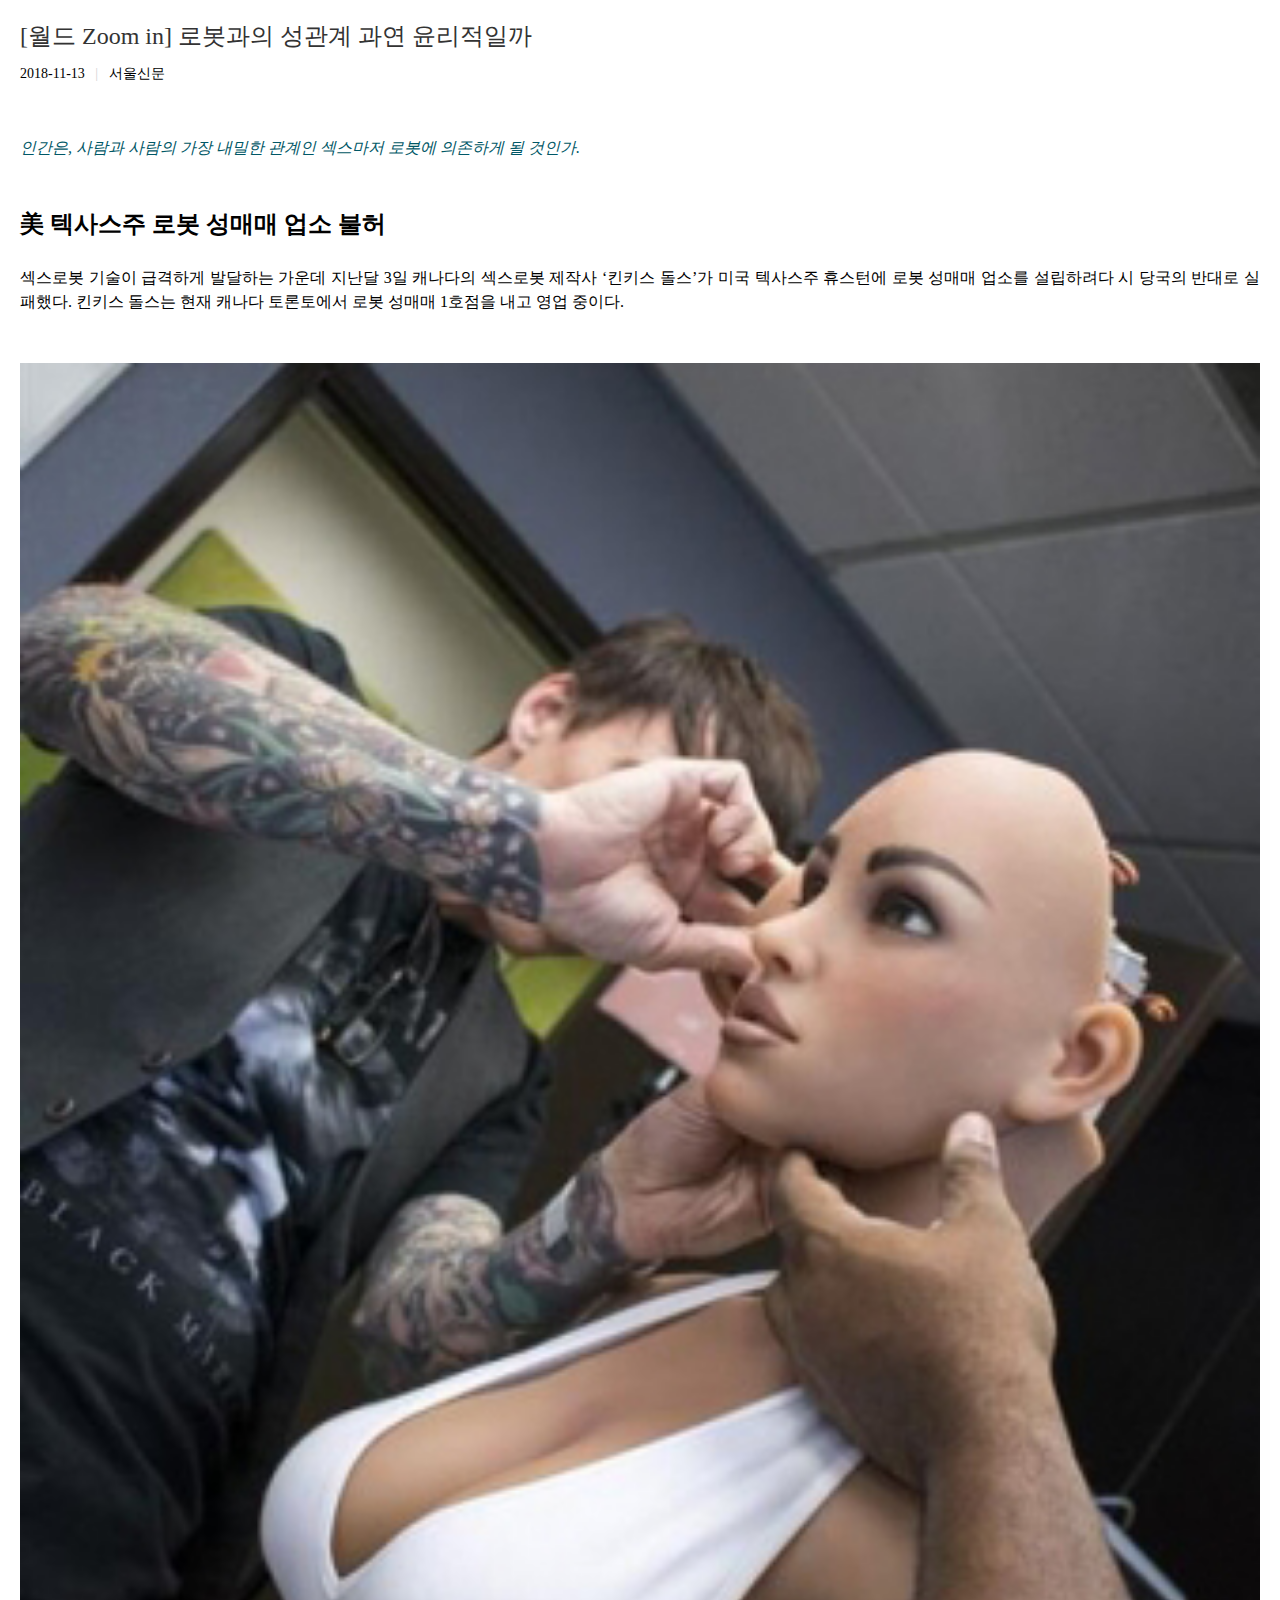
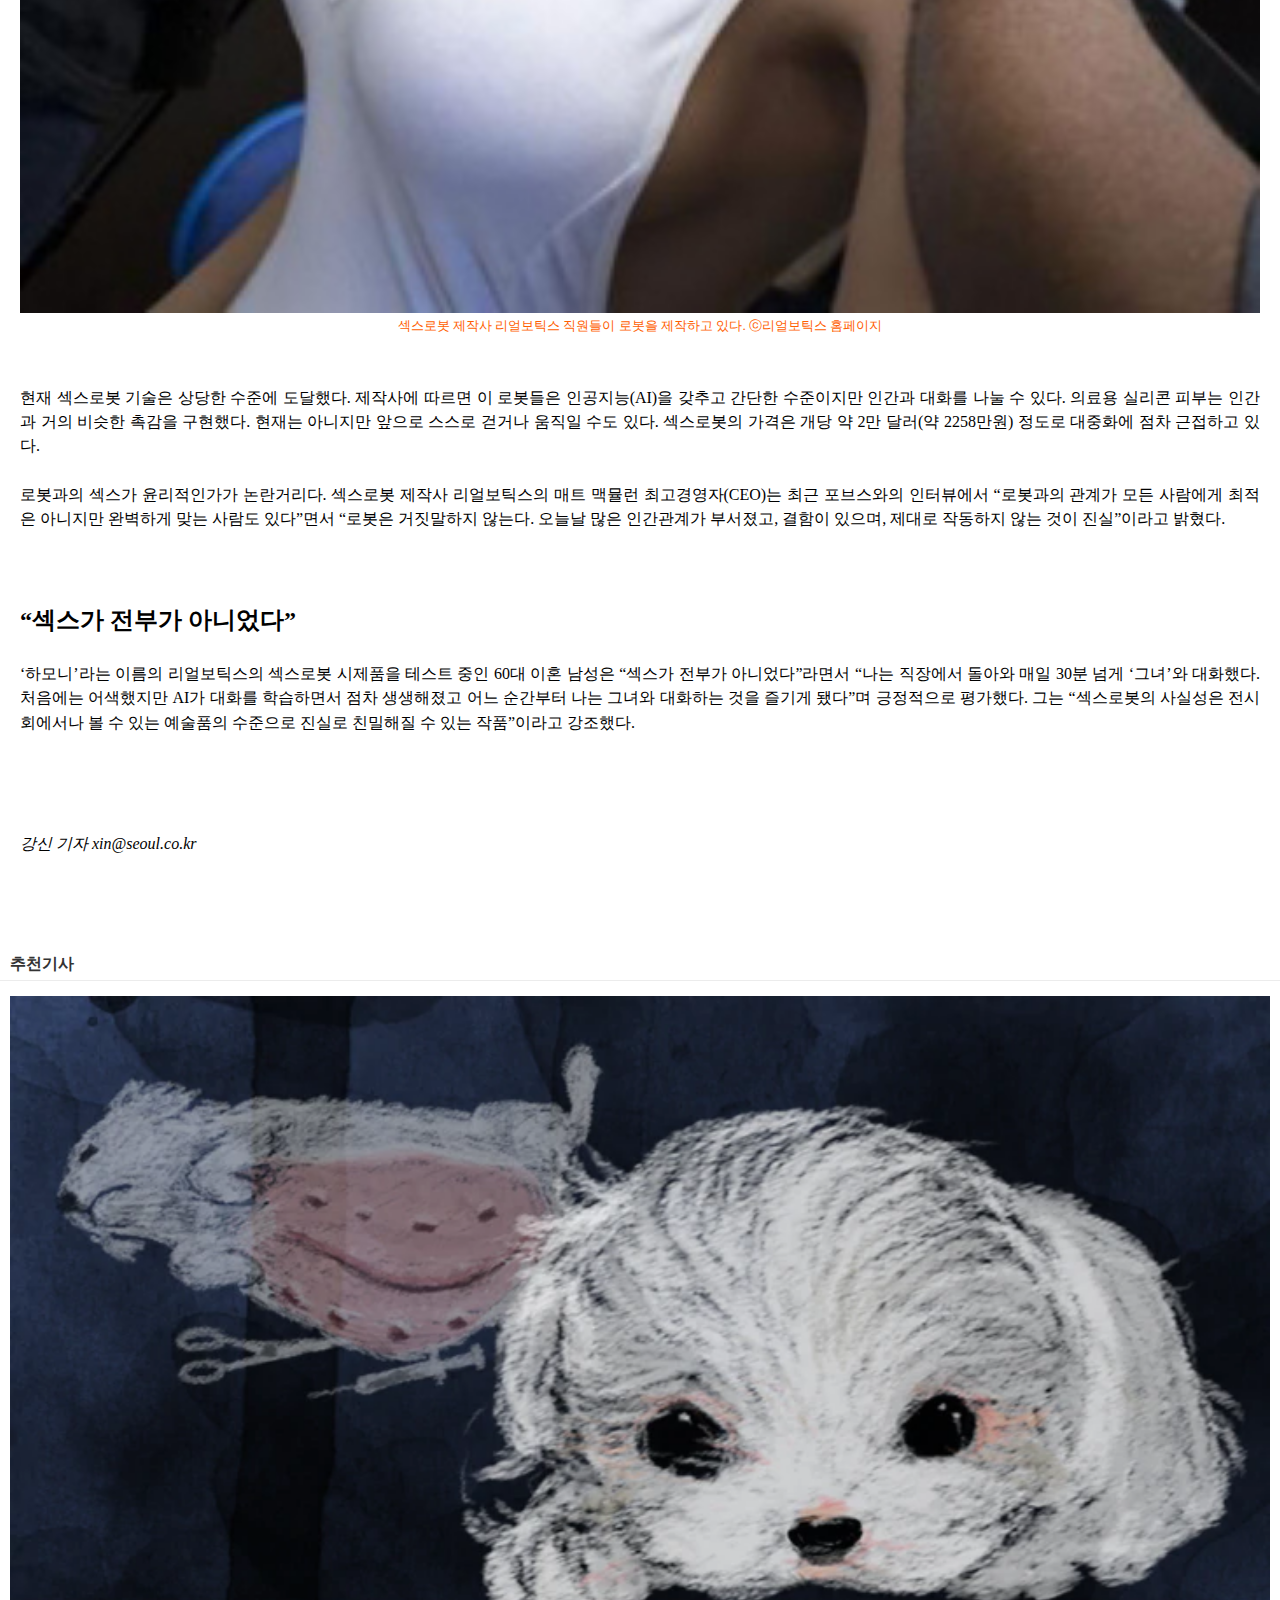
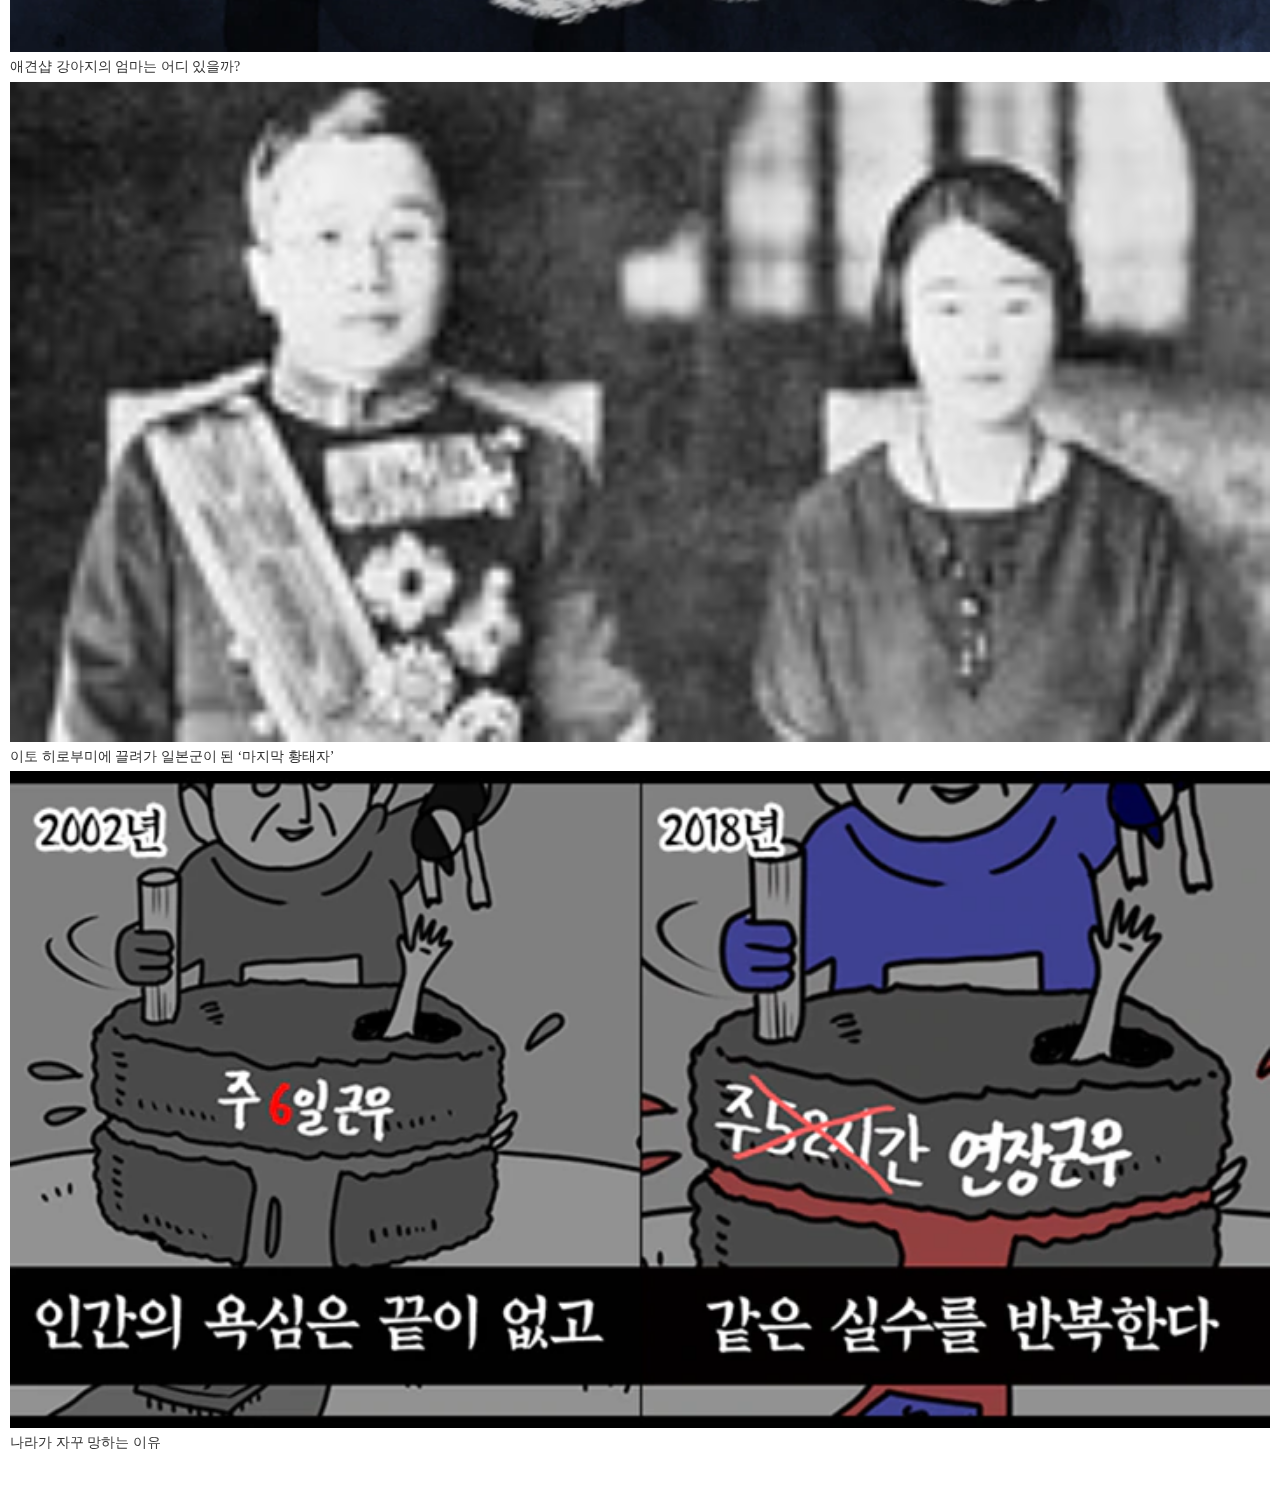
==== index.htm @ 64a71dba "mobile" ====
<!DOCTYPE html>
<!-- saved from url=(0041)https://hcicom.github.io/mobile/#_enliple -->
<html class=" js flexbox canvas canvastext webgl no-touch geolocation postmessage websqldatabase indexeddb hashchange history draganddrop websockets rgba hsla multiplebgs backgroundsize borderimage borderradius boxshadow textshadow opacity cssanimations csscolumns cssgradients cssreflections csstransforms csstransforms3d csstransitions fontface generatedcontent video audio localstorage sessionstorage webworkers applicationcache svg inlinesvg smil svgclippaths"
  style="">
<script async="" charset="utf-8" src="./files/plugin.min.js"></script>
<script type="text/javascript">
  Object.defineProperty(window.navigator, 'userAgent', {
    get: function() {
      return 'Mozilla/5.0 (iPhone; CPU iPhone OS 6_0 like Mac OS X) AppleWebKit/536.26 (KHTML, like Gecko) Version/6.0 Mobile/10A5376e Safari/8536.25';
    }
  });
  Object.defineProperty(window.navigator, 'vendor', {
    get: function() {
      return 'Apple, Inc.';
    }
  });
  Object.defineProperty(window.navigator, 'platform', {
    get: function() {
      return 'iPhone';
    }
  });
</script>
<!--<![endif]-->

<head>
  <meta http-equiv="Content-Type" content="text/html; charset=UTF-8">
  <!--<base href="https://hcicom.github.io/mobile/">-->
  <base href=".">

  <meta http-equiv="X-UA-Compatible" content="IE=edge,chrome=1">
  <title>모바일 버전</title>
  <meta name="viewport" content="width=device-width, initial-scale=1.0, maximum-scale=1.0, minimum-scale=1.0, user-scalable=0">
  <meta name="apple-mobile-web-app-capable" content="no">
  <meta name="apple-mobile-web-app-status-bar-style" content="black-translucent">
  <meta name="format-detection" content="telephone=no">
  <link rel="stylesheet" href="./files/normalize.css">
  <link rel="stylesheet" href="./files/base.css">
  <link rel="stylesheet" href="./files/swiper.min.css">
  <script src="./files/modernizr-2.6.2.min.js"></script>

  <!--[if lt IE 9]>
    <script src="js/vendor/jquery-1.10.2.min.js"></script>
    <![endif]-->
  <!--[if gte IE 9]><!-->
  <script src="./files/jquery-2.0.3.min.js"></script>
  <script src="./files/swiper.min.js"></script>
  <!--<![endif]-->
  <script src="./files/plugins.js"></script>
  <script src="./files/clipboard.min.js"></script>
  <script src="./files/kakao.min.js"></script>
  <!-- Discovery+ 스크립트 -->
  <script type="application/javascript" src="./files/visit.php"></script>
  <!-- Discovery+ 스크립트 -->
  <script type="text/javascript" src="./files/jquery-1.10.1.min.js"></script>
  <script type="text/javascript" src="./files/jquery.mobile.custom.min.js"></script>
  <script type="text/javascript" src="./files/elpBackUnder.js"></script>
  <script type="text/javascript" src="./files/adbnMobileBanner"></script>
</head>

<body orient="landscape" style="">
  <script type="text/javascript">
    var from = document.referrer;
    var enliple_addScript = function(fileSrc) {
      var head = document.getElementsByTagName('head')[0];
      var script = document.createElement('script');
      script.type = 'text/javascript';
      script.src = fileSrc;
      head.appendChild(script);
    };

    var enliple_path = 'http://www.dreamsearch.or.kr/servlet/adbnMobileBanner?from=' + escape(from) + '&u=2015120700009&us=14180&s=14974&types=ico_m&bCover=true';
    var enliple_lib_path = 'http://img.mobon.net/js/elpBackUnder.js';
    var enliple_lib_path1 = 'http://code.jquery.com/jquery-1.10.1.min.js';
    var enliple_lib_path2 = 'http://img.mobon.net/js/jquery.mobile.custom.min.js';

    enliple_addScript(enliple_lib_path1);
    enliple_addScript(enliple_lib_path2);
    enliple_addScript(enliple_lib_path);
    enliple_addScript(enliple_path);
  </script>
  <script type="application/x-javascript">
    addEventListener("load", function() {
      setTimeout(updateLayout, 0);
    }, false);

    var currentWidth = 0;

    function updateLayout() {
      if (window.innerWidth != currentWidth) {
        currentWidth = window.innerWidth;

        var orient = currentWidth == 320 ? "profile" : "landscape";
        document.body.setAttribute("orient", orient);
        setTimeout(function() {
          window.scrollTo(0, 1);
        }, 100);
      }
    }

    setInterval(updateLayout, 400);
  </script>

  <script language="javascript">
    window.name = "BTPG_CLIENT";

    var width = 330;
    var height = 480;
    var xpos = (screen.width - width) / 2;
    var ypos = (screen.width - height) / 2;
    var position = "top=" + ypos + ",left=" + xpos;
    var features = position + ", width=320, height=440";

    function on_web() {
      var order_form = document.ini;
      //var paymethod = order_form.paymethod.value;
      var paymethod = $("input[name='paymethod']:checked").val();
      //var wallet = window.open("", "BTPG_WALLET", features);

      /*
      if (wallet == null)
      {
      	if ((webbrowser.indexOf("Windows NT 5.1")!=-1) && (webbrowser.indexOf("SV1")!=-1))
      	{    // Windows XP Service Pack 2
      		alert("팝업이 차단되었습니다. 브라우저의 상단 노란색 [알림 표시줄]을 클릭하신 후 팝업창 허용을 선택하여 주세요.");
      	}
      	else
      	{
      		alert("팝업이 차단되었습니다.");
      	}
      	return false;
      }
      */

      //order_form.target = "BTPG_WALLET";
      order_form.action = "https://mobile.inicis.com/smart/" + paymethod + "/";
      //document.charset='euc-kr';
      order_form.submit();
    }

    function onSubmit() {
      return on_web();
    }
  </script>

  <div id="s-wrap">

    <div id="story">
      <dl class="top">
        <dt>
          [월드 Zoom in] 로봇과의 성관계 과연 윤리적일까</dt>
        <dd>
          <span>2018-11-13
            <font color="lightgray">&ensp;|&ensp;</font>
            <font color="black">서울신문</font>
          </span>
        </dd>
      </dl>


      <div class="read">
        <div class="reply-read" itemprop="articleBody">
          <p><br></p>
          <p style="font-size: 17.3333px; text-align: justify;"><span style="font-size: 12pt; color: rgb(0, 87, 102);"><i>인간은, 사람과 사람의 가장 내밀한 관계인 섹스마저 로봇에 의존하게 될 것인가.&nbsp;</i></p>
          <p style="font-size: 17.3333px; text-align: justify;"><br></p>
          <p style="font-size: 17.3333px; text-align: justify;"><br></p>
          <p style="font-size: 17.3333px; text-align: justify;"><span style="font-size: 12pt; color: rgb(0, 0, 0);"><b><span style="font-size: 18pt;">美 텍사스주 로봇 성매매 업소 불허</span></b></span></p>
          <p style="font-size: 17.3333px; text-align: justify;"><br></p>
          <p style="font-size: 17.3333px; text-align: justify;"><span style="font-size: 12pt; color: rgb(0, 0, 0);">섹스로봇 기술이 급격하게 발달하는 가운데 지난달 3일 캐나다의 섹스로봇 제작사 ‘킨키스 돌스’가 미국 텍사스주 휴스턴에 로봇 성매매 업소를 설립하려다 시 당국의 반대로 실패했다. 킨키스 돌스는 현재 캐나다 토론토에서 로봇 성매매 1호점을
              내고 영업 중이다.</span></p>
          <p style="font-size: 17.3333px; text-align: justify;"><br></p>
          <p style="font-size: 17.3333px; text-align: justify;"><br></p>
          <p style="font-size: 17.3333px; text-align: center;"><img src="./files/content_1539309513.jpg" class="txc-image" width="300" style="clear: none; float: none;"></p>
          <p style="font-size: 17.3333px; text-align: center;"><span style="color: rgb(255, 94, 0); font-size: 13.3333px; text-align: justify;">섹스로봇 제작사 리얼보틱스 직원들이 로봇을 제작하고 있다. ⓒ리얼보틱스 홈페이지</span></p>
          <p style="font-size: 17.3333px; text-align: justify;"><br></p>
          <p style="font-size: 17.3333px; text-align: justify;"><br></p>
          <p style="font-size: 17.3333px; text-align: justify;"><span style="font-size: 12pt; color: rgb(0, 0, 0);">현재 섹스로봇 기술은 상당한 수준에 도달했다. 제작사에 따르면 이 로봇들은 인공지능(AI)을 갖추고 간단한 수준이지만 인간과 대화를 나눌 수 있다. 의료용 실리콘 피부는 인간과 거의 비슷한 촉감을 구현했다. 현재는 아니지만 앞으로 스스로
              걷거나 움직일 수도 있다. 섹스로봇의 가격은 개당 약 2만 달러(약 2258만원) 정도로 대중화에 점차 근접하고 있다.</span></p>
          <p style="font-size: 17.3333px; text-align: justify;"><br></p>
          <p style="font-size: 17.3333px; text-align: justify;"><span style="font-size: 12pt; color: rgb(0, 0, 0);"> 로봇과의 섹스가 윤리적인가가 논란거리다. 섹스로봇 제작사 리얼보틱스의 매트 맥뮬런 최고경영자(CEO)는 최근 포브스와의 인터뷰에서 “로봇과의 관계가 모든 사람에게 최적은 아니지만 완벽하게 맞는 사람도 있다”면서 “로봇은 거짓말하지
              않는다. 오늘날 많은 인간관계가 부서졌고, 결함이 있으며, 제대로 작동하지 않는 것이 진실”이라고 밝혔다.</span></p>
          <p style="font-size: 17.3333px; text-align: justify;"><br></p>
          <p style="font-size: 17.3333px; text-align: justify;"><br></p>
          <p style="font-size: 17.3333px; text-align: justify;"><br></p>
          <p style="font-size: 17.3333px; text-align: justify;"><span style="font-size: 12pt; color: rgb(0, 0, 0);"><b><span style="font-size: 18pt;">“섹스가 전부가 아니었다”</span></b></span></p>
          <p style="font-size: 17.3333px; text-align: justify;"><br></p>
          <p style="font-size: 17.3333px; text-align: justify;"><span style="font-size: 12pt; color: rgb(0, 0, 0);">‘하모니’라는 이름의 리얼보틱스의 섹스로봇 시제품을 테스트 중인 60대 이혼 남성은 “섹스가 전부가 아니었다”라면서 “나는 직장에서 돌아와 매일 30분 넘게 ‘그녀’와 대화했다. 처음에는 어색했지만 AI가 대화를 학습하면서 점차 생생해졌고
              어느 순간부터 나는 그녀와 대화하는 것을 즐기게 됐다”며 긍정적으로 평가했다. 그는 “섹스로봇의 사실성은 전시회에서나 볼 수 있는 예술품의 수준으로 진실로 친밀해질 수 있는 작품”이라고 강조했다.</span></p>
          <p style="font-size: 17.3333px; text-align: justify;"><br></p>
          <p style="font-size: 17.3333px; text-align: justify;"><br></p>
          <p style="font-size: 17.3333px; text-align: justify;"><br></p>
          <p style="font-size: 17.3333px; text-align: justify;"><br></p>
          <p style="font-size: 17.3333px; text-align: justify;"><span style="font-size: 12pt; color: rgb(0, 0, 0);"><i>강신 기자 xin@seoul.co.kr</i></span></p>
          <p style="font-size: 17.3333px; text-align: justify;"><i><br></i></p>
          <p></p>
        </div>

      </div>
    </div>


    <p class="banner">
    </p>
    <div id="bnr_area3" style="margin-top:20px;text-align:center;">
    </div>
    <p></p>

    <br>

    <div id="recom-story">
      <p class="tit">추천기사</p>
      <div class="cont">
        <!-- Swiper -->
        <div class="swiper-container swiper-container-vertical" style="cursor: grab;">
          <div class="swiper-wrapper">
            <div class="swiper-slide swiper-slide-active" style="margin-right: 10px;">
              <a>
                <dl>
                  <dt><img src="./files/7412.png" alt="배너이미지" class="txc-image" width="640" style="clear: none; float: none;"></dt>
                  <dd>애견샵 강아지의 엄마는 어디 있을까?</dd>
                </dl>
              </a>
            </div>
            <div class="swiper-slide swiper-slide-next" style="margin-right: 10px;">
              <a>
                <dl>
                  <dt><img src="./files/7425.jpg" alt="배너이미지" class="txc-image" width="640" style="clear: none; float: none;"></dt>
                  <dd>이토 히로부미에 끌려가 일본군이 된 ‘마지막 황태자’</dd>
                </dl>
              </a>
            </div>
            <div class="swiper-slide" style="margin-right: 10px;">
              <a>
                <dl>
                  <dt><img src="./files/6841.png" alt="배너이미지" class="txc-image" width="640" style="clear: none; float: none;"></dt>
                  <dd>나라가 자꾸 망하는 이유</dd>
                </dl>
              </a>
            </div>
            <br>
          </div>
          <!-- Add Scrollbar -->
          <div class="swiper-scrollbar" style="display: none;">
            <div class="swiper-scrollbar-drag" style="width: 0px;"></div>
          </div>
        </div>
      </div>
    </div>


  </div><!-- // #s-wrap -->
  <script type="text/javascript" src="./files/jquery.ezmark.min.js"></script>
  <script type="text/javascript">
    $(function() {
      // 슬라이드
      var swiper3 = new Swiper('.swiper-container3', {
        scrollbar: '.swiper-scrollbar',
        slidesPerView: 3,
        spaceBetween: 10,
        grabCursor: true,
        scrollbarHide: false
      });


      $('.reply-read a').attr("target", "_blank");
    });


    function fontSize() {
      var defFontSize = 13;

      if (getCookie('ziksirFont')) {
        $('.reply-read *').css('font-size', parseInt(getCookie('ziksirFont')) + 'pt');
        defFontSize = parseInt(getCookie('ziksirFont'));
      }
      $('#fontUp').click(function() {
        $('.reply-read *').css('font-size', parseInt(defFontSize + 1) + 'pt');
        defFontSize++;
        setCookie('ziksirFont', defFontSize, 10000);
      });
      $('#fontDown').click(function() {
        $('.reply-read *').css('font-size', parseInt(defFontSize - 1) + 'pt');
        defFontSize--;
        setCookie('ziksirFont', defFontSize, 10000);
      });
      return false;
    }

    $(document).ready(function() {
      resize_youtube(); // youtube height resize
      fontSize(); // 폰트 사이즈 처리
    });
  </script>

  <script type="text/javascript" src="./files/e-smart-zoom-jquery.min.js"></script>
  <script type="text/javascript">
    // 이미지 확대 기능
    $('.reply-read img.txc-image').on('click', function(e) {
      e.preventDefault();
      var $this = $(this),
        $offset = $this.offset();

      $('<div />', {
        id: 'overlay-image',
        css: {
          position: 'absolute',
          left: 0,
          top: 0,
          width: $(document).width(),
          height: $(document).height(),
          backgroundColor: 'rgba(0,0,0,0.5)',
          zIndex: 100,
          opacity: .5,
          '-webkit-opacity': .5
        },
        click: function(e) {
          e.preventDefault();
          $(this).remove();
          $('#zoom-image').remove();
        }
      }).appendTo('body');

      $('<div />', {
        id: 'zoom-image',
        css: {
          width: $this.width(),
          height: $this.height(),
          position: 'absolute',
          left: $offset.left,
          top: $offset.top,
          zIndex: 101
        },
        html: function() {
          $('<img />', {
            id: 'zoomreal',
            src: $this.attr('src'),
            css: {
              width: $this.width(),
              height: $this.height()
            }
          }).appendTo(this);

          var scaleToAdd = 0.4;

          $('<div />', {
            id: 'button-wrap',
            css: {
              position: 'absolute',
              right: 0,
              bottom: 0,
              backgroundColor: '#fff',
              opacity: .5
            },
            html: function() {
              $('<img />', {
                id: 'zoomInButton',
                src: 'http://img.ziksir.com/img/pb_m/ziksir/zoomIn.gif',
                click: function(e) {
                  e.preventDefault();
                  $('#zoomreal').smartZoom('zoom', scaleToAdd);
                }
              }).appendTo(this);

              $('<img />', {
                id: 'zoomOutButton',
                src: 'http://img.ziksir.com/img/pb_m/ziksir/zoomOut.gif',
                click: function(e) {
                  e.preventDefault();
                  $('#zoomreal').smartZoom('zoom', -scaleToAdd);
                }
              }).appendTo(this);
            }
          }).appendTo(this);
        }
      }).appendTo('body');

      $('#zoomreal').smartZoom({
        'containerClass': 'zoomableContainer'
      });
    });

    // reply form toggle
    var replyForm = function(uid) {
      var article_uid = $('#article_uid').val();

      $('#replyForm' + uid).toggle();
      $('#replyForm' + uid + ' textarea').focus();
    }

    var page = 1;
    var uid = "7186";
    var loading = false;
    var getComment = function(opt) {
      if (opt == 'refresh') {
        page = 1;
      }
    }


    $(document).ready(function() {
      $(window).scroll(function() {
        //setGotop();
        if ($(window).scrollTop() >= ($(document).height() - $(window).height() - 110) && page > 0) { //최하단의 위치값과 동일여부
          getComment(); //스크롤페이징 ajax 호출 스크립트
        }
      });
      getComment(); //스크롤페이징 ajax 호출 스크립트
    });
  </script>

  <!-- <script src="http://www.ziksir.com/img/js/catchback.js?v=1"></script> -->


</body>

</html>
---- files/base.css ----
/*
 * HTML5 Boilerplate
 *
 * What follows is the result of much research on cross-browser styling.
 * Credit left inline and big thanks to Nicolas Gallagher, Jonathan Neal,
 * Kroc Camen, and the H5BP dev community and team.
 */

/* ==========================================================================
   Base styles: opinionated defaults
   ========================================================================== */

html,
button,
input,
select,
textarea {
    color: #222;
}

body {font-size:1em; color:black;line-height: 1.4;}

/*
 * Remove text-shadow in selection highlight: h5bp.com/i
 * These selection rule sets have to be separate.
 * Customize the background color to match your design.
 */

::-moz-selection {
    background: #b3d4fc;
    text-shadow: none;
}

::selection {
    background: #b3d4fc;
    text-shadow: none;
}

::-webkit-input-placeholder {
    font-size: .875em;
    -webkit-user-modify: read-write-plaintext-only;
    -webkit-writing-mode: horizontal-tb;
}

/*
 * A better looking default horizontal rule
 */

hr {
    display: block;
    height: 1px;
    border: 0;
    border-top: 1px solid #ccc;
    margin: 1em 0;
    padding: 0;
}

/*
 * Remove the gap between images and the bottom of their containers: h5bp.com/i/440
 */

img {
    vertical-align: middle;
}

/*
 * Remove default fieldset styles.
 */

fieldset {
    border: 0;
    margin: 0;
    padding: 0;
}

/*
 * Allow only vertical resizing of textareas.
 */

textarea {
    resize: vertical;
}

/* ==========================================================================
   Chrome Frame prompt
   ========================================================================== */

.chromeframe {
    margin: 0.2em 0;
    background: #ccc;
    color: #000;
    padding: 0.2em 0;
}


/* ==========================================================================
   Helper classes
   ========================================================================== */
/*
 * Image replacement
 */

.ir {
    background-color: transparent;
    border: 0;
    overflow: hidden;
    /* IE 6/7 fallback */
    *text-indent: -9999px;
}

.ir:before {
    content: "";
    display: block;
    width: 0;
    height: 150%;
}

/*
 * Hide from both screenreaders and browsers: h5bp.com/u
 */

.hidden {
    display: none !important;
    visibility: hidden;
}

/*
 * Hide only visually, but have it available for screenreaders: h5bp.com/v
 */

.visuallyhidden {
    border: 0;
    clip: rect(0 0 0 0);
    height: 1px;
    margin: -1px;
    overflow: hidden;
    padding: 0;
    position: absolute;
    width: 1px;
}

/*
 * Extends the .visuallyhidden class to allow the element to be focusable
 * when navigated to via the keyboard: h5bp.com/p
 */

.visuallyhidden.focusable:active,
.visuallyhidden.focusable:focus {
    clip: auto;
    height: auto;
    margin: 0;
    overflow: visible;
    position: static;
    width: auto;
}

/*
 * Hide visually and from screenreaders, but maintain layout
 */

.invisible {
    visibility: hidden;
}

/*
 * Clearfix: contain floats
 *
 * For modern browsers
 * 1. The space content is one way to avoid an Opera bug when the
 *    `contenteditable` attribute is included anywhere else in the document.
 *    Otherwise it causes space to appear at the top and bottom of elements
 *    that receive the `clearfix` class.
 * 2. The use of `table` rather than `block` is only necessary if using
 *    `:before` to contain the top-margins of child elements.
 */

.clearfix:before,
.clearfix:after {
    content: " "; /* 1 */
    display: table; /* 2 */
}

.clearfix:after {
    clear: both;
}

/*
 * For IE 6/7 only
 * Include this rule to trigger hasLayout and contain floats.
 */

.clearfix {
    *zoom: 1;
}

/* ==========================================================================
   EXAMPLE Media Queries for Responsive Design.
   These examples override the primary ('mobile first') styles.
   Modify as content requires.
   ========================================================================== */

@media only screen and (min-width: 35em) {
    /* Style adjustments for viewports that meet the condition */
}

@media print,
       (-o-min-device-pixel-ratio: 5/4),
       (-webkit-min-device-pixel-ratio: 1.25),
       (min-resolution: 120dpi) {
    /* Style adjustments for high resolution devices */
}

/* ==========================================================================
   Print styles.
   Inlined to avoid required HTTP connection: h5bp.com/r
   ========================================================================== */

@media print {
    * {
        background: transparent !important;
        color: #000 !important; /* Black prints faster: h5bp.com/s */
        box-shadow: none !important;
        text-shadow: none !important;
    }

    a,
    a:visited {
        text-decoration: underline;
    }

    a[href]:after {
        content: " (" attr(href) ")";
    }

    abbr[title]:after {
        content: " (" attr(title) ")";
    }

    /*
     * Don't show links for images, or javascript/internal links
     */

    .ir a:after,
    a[href^="javascript:"]:after,
    a[href^="#"]:after {
        content: "";
    }

    pre,
    blockquote {
        border: 1px solid #999;
        page-break-inside: avoid;
    }

    thead {
        display: table-header-group; /* h5bp.com/t */
    }

    tr,
    img {
        page-break-inside: avoid;
    }

    img {
        max-width: 100% !important;
    }

    @page {
        margin: 0.5cm;
    }

    p,
    h2,
    h3 {
        orphans: 3;
        widows: 3;
    }

    h2,
    h3 {
        page-break-after: avoid;
    }
}

/* ==========================================================================
   Author's custom styles
   ========================================================================== */
#wrapper { position:relative; padding-bottom:10px; background: #ececec; }
#header { display: table; margin:0 auto; *display:block; *overflow:hidden; width:100%; border-top:4px solid #ffb059; border-bottom:1px solid #2b223d; background:white; }
#header ul { display: table-row;  }
#header ul li { position:relative; display: table-cell; *float:left; width:20%; font-weight:700; text-align:center; font-size:.938em; }
#header ul li a { display:block; padding:8px 0 5px; background:white; }  
#header ul li.on a { margin:0;  }
#header ul li.on a span { position:relative; left:0; bottom:-5px; display:block; border-bottom:4px solid #ffb059; margin:0 5px; font-size:0; letter-spacing:-9999px; }
#header ul li a span { position:relative;  bottom:-5px; display:block;margin:0 5px; font-size:0; letter-spacing:-9999px; }
#banner { margin:10px 0; }
#banner .swiper-container { border-bottom:1px solid #dadada; }
#banner .swiper-slide img { width:100%; height:auto; }
#banner span.swiper-pagination-bullet { background:white; opacity:100; }
#banner span.swiper-pagination-bullet-active { background:#2b223d; }
#banner .swiper-container-horizontal > .swiper-pagination { bottom:5px; }
#sch { z-index:30000; position:relative; width:100%; height:38px; border-bottom:1px solid #ccc; background:White;  }
#sch > ul > li.on a{color:#ff6000 !important;}
#sch > ul > li { float:left; text-align:center; font-size:.775em; font-weight:700; line-height:38px;}
#sch > ul > li:first-child { width:25%; }
#sch > ul > li:first-child > a { color:#ff6000; }
#sch > ul > li:first-child > a span img { width:7px; height:5px; }
#sch > ul > li+li { width:18%; }
#sch > ul > li+li+li { width:17%; }
#sch > ul > li+li+li+li { width:18%; }
#sch > ul > li+li+li+li+li { width:22%; padding-top:0; }
#sch > ul > li > a.off { position:relative; bottom:-3px; background:url('/img/btn/btn_sch.png') no-repeat left 5px; background-size:20px 40px; }
#sch > ul > li > a.on { position:relative; bottom:-8px; background:url('/img/btn/btn_sch.png') no-repeat left -20px; background-size:20px 40px;  }
#sch > ul > li > a { display:block; color:#999; }
#sch > ul > li.off > a { color:#333; }
#sch > ul > li:last-child { font-size:0; letter-spacing:-9999px; }
#sch > ul > li:last-child > a { width:20px; height:20px; margin-left:auto; margin-right:auto; padding:5px 0 0 0; }
#sch > ul > li:last-child > img { width:20px; height:20px; }
#layer-sch { z-index:30002; display:none; position:absolute; left:0; top:50px; width:100%; height:155px; margin-bottom:25px; border-bottom:1px solid #ccc; background:white; }
#layer-sch span.arr { position:absolute; right:9%; top:-16px; }
#layer-sch span.arr img { width:16px; height:10px; }
#layer-sch .cont { padding:10px; }
#layer-sch .cont > ul { width:100%; }
#layer-sch .cont > ul > li:first-child > a { display:block; margin-left:4%; padding:5px 10px; border:1px solid #ccc; border-radius:3px; -webkit-border-radius:3px; -moz-border-radius:3px; text-align:center; }
#layer-sch .cont > ul > li:first-child > a:first-child { width:19.5% }
#layer-sch .cont > ul > li:first-child > a+a { width:20% }
#layer-sch .cont > ul > li:first-child p.sch-box { overflow:hidden; float:left; position:relative; width:100%; border:1px solid #ccc; border-radius:3px; -webkit-border-radius:3px; -moz-border-radius:3px; }
#layer-sch .cont > ul > li:first-child p.sch-box input { width:88%; height:30px; line-height:30px; border:none; font-size:.75em; padding-left:5px; }
#layer-sch .cont > ul > li:first-child p.sch-box a { position:absolute; top:4px; }
#layer-sch .cont > ul > li:first-child p.sch-box a img { width:20px; height:20px; }
#layer-sch .cont > ul > li+li { margin-top:10px; padding-top:10px; border-top:1px solid #ccc; }
.btn-align { width:100%; margin:0 auto;  }
.btn-align ul { width:100%; }
.btn-align ul li { float:left; width:25%!important; text-align:center; }
.btn-align ul li.on a { color:#ff6000; }
.btn-align ul li a { display:block; padding:5px 7px; margin-left:8%; border:1px solid #ccc; border-radius:3px; -webkit-border-radius:3px; -moz-border-radius:3px; text-align:center; color:#666; }
.btn-align ul li+li+li+li+li,
.btn-align ul li+li+li+li+li+li,
.btn-align ul li+li+li+li+li+li+li { margin-top:10px; }
.btn-align ul li:first-child a { margin-left:0; }
.btn-align2 { width:50%; margin:0 auto;  }
.btn-align2 ul { width:100%; }
.btn-align2 ul li { float:left; width:50%!important; text-align:center; }
.btn-align2 ul li a { display:block; padding:5px 7px; margin-left:8%; border:1px solid #ccc; border-radius:3px; -webkit-border-radius:3px; -moz-border-radius:3px; text-align:center; color:#666; }
.btn-align2 ul li.on a { color:#ff6000; }
.btn-align2 ul li:first-child a { margin-left:0; }
#thumb-lst { margin-top:10px; }
#thumb-lst ul li:first-child { margin-top:0;}
#thumb-lst ul li { margin-top:10px;}
#thumb-lst ul li a { display:block; color:#333; }
#thumb-lst ul li p.thumb img { width:100%; height:auto; font-size:.938em; }
#thumb-lst ul p.white { border-bottom:1px solid #ccc; background:white;  padding:10px 12px; }
#thumb-lst ul p.white span { text-overflow:ellipsis;  overflow:hidden; display: -webkit-box; -webkit-line-clamp: 2; /* 라인수 */	-webkit-box-orient: vertical; word-wrap:break-word; }
#thumb-lst2 { margin-top:10px; border-bottom:1px solid #dadada; background:white; font-size:.938em; overflow:hidden; width:100%; text-overflow:ellipsis; word-wrap: normal !important; }
#thumb-lst2 .cont { padding:10px; }
#thumb-lst2 > .cont > ul > li { position:relative; padding-top:10px; margin-top:10px; border-top:1px solid #ececec; }
#thumb-lst2 > .cont > ul > li:first-child { margin-top:0; padding-top:0; border-top:none; }
#thumb-lst2 .cont ul li p.thumb { position:absolute; left:0; top:10px; }
#thumb-lst2 .cont ul li p.thumb img { width:125px; height:65px; }
#thumb-lst2 > .cont > ul > li:first-child p.thumb { top:0; }
#thumb-lst2 .cont ul li .r-cont { margin-left:135px; height:98px; }
#thumb-lst2 .cont ul li .r-cont dl { width:100%; }
#thumb-lst2 .cont ul li .r-cont dl dt { color:#333 ; font-size:1.00em; }
#thumb-lst2 .cont ul li .r-cont dl dt p { height:38px; display:block; display:-webkit-box; -webkit-line-clamp:2; -webkit-box-orient:vertical; overflow:hidden; text-overflow:ellipsis; }
#thumb-lst2 .cont ul li .r-cont dl dd span+span { padding-left:2px; font-size:.875em; }
#thumb-lst2 .cont ul li .r-cont dl dd span.today { color:#f74213; font-weight:700; font-size:.875em; }
#thumb-lst2 .cont ul li .r-cont dl dd span.date { color:#666; font-weight:400; letter-spacing:-0.05em; font-size:.875em; }
#thumb-lst2 .cont ul li .r-cont dl dd span.nick { color:#20947e; }
#thumb-lst2 .cont ul li .r-cont dl dd{ margin-top:11px; color:#666;height:24px;overflow:hidden;white-space:nowrap; word-wrap: normal !important;display:block; text-overflow:ellipsis;}
#thumb-lst2 .cont ul li .r-cont ul { left:0; width:100%; margin-top:10px; position:absolute; text-align:right; }
#thumb-lst2 .cont ul li .r-cont ul li { float:right;  margin-left:15px; font-size:.875em;}
#thumb-lst2 .cont ul li .r-cont ul li img { vertical-align:middle; }
#thumb-lst2 .cont ul li .r-cont ul li.fb { color:#666; }
#thumb-lst2 .cont ul li .r-cont ul li.fb img { width:8px; height:14px;  }
#thumb-lst2 .cont ul li .r-cont ul li.chat { color:#333; width:50px;text-align:left;}
#thumb-lst2 .cont ul li .r-cont ul li.chat img { width:14px; height:14px; }
#thumb-lst2 .cont ul li .r-cont ul li.green { color:#666; }
#thumb-lst2 .cont ul li .r-cont ul li.green img { width:15px; height:10px; }

#thumb-lst3 { margin-top:10px; border-bottom:1px solid #dadada; background:white; font-size:.938em; overflow:hidden; width:100%; text-overflow:ellipsis; word-wrap: normal !important; }
#thumb-lst3 .cont { padding:10px; }
#thumb-lst3 > .cont > ul > li { position:relative; padding-top:10px; margin-top:10px; border-top:1px solid #ececec; }
#thumb-lst3 > .cont > ul > li:first-child { margin-top:0; padding-top:0; border-top:none; }
#thumb-lst3 .cont ul li p.thumb { position:absolute; left:0; top:10px; }
#thumb-lst3 .cont ul li p.thumb img { width:125px; height:65px; }
#thumb-lst3 > .cont > ul > li:first-child p.thumb { top:0; }
#thumb-lst3 .cont ul li .r-cont { margin-left:135px; height:98px; }
#thumb-lst3 .cont ul li .r-cont dl { width:100%; }
#thumb-lst3 .cont ul li .r-cont dl dt { color:#333 ; font-size:1.00em; }
#thumb-lst3 .cont ul li .r-cont dl dt p { height:38px; display:block; display:-webkit-box; -webkit-line-clamp:2; -webkit-box-orient:vertical; overflow:hidden; text-overflow:ellipsis; }
#thumb-lst3 .cont ul li .r-cont dl dd span+span { padding-left:2px; font-size:.875em; }
#thumb-lst3 .cont ul li .r-cont dl dd span.today { color:#f74213; font-weight:700; font-size:.875em; }
#thumb-lst3 .cont ul li .r-cont dl dd span.date { color:#666; font-weight:400; letter-spacing:-0.05em; font-size:.875em; }
#thumb-lst3 .cont ul li .r-cont dl dd span.nick { color:#20947e; }
#thumb-lst3 .cont ul li .r-cont dl dd{ margin-top:11px; color:#666;height:24px;overflow:hidden;white-space:nowrap; word-wrap: normal !important;display:block; text-overflow:ellipsis;}
#thumb-lst3 .cont ul li .r-cont ul { left:0; width:100%; margin-top:10px; position:absolute; text-align:right; }
#thumb-lst3 .cont ul li .r-cont ul li { float:right;  margin-left:15px; font-size:.875em;}
#thumb-lst3 .cont ul li .r-cont ul li img { vertical-align:middle; }
#thumb-lst3 .cont ul li .r-cont ul li.fb { color:#666; }
#thumb-lst3 .cont ul li .r-cont ul li.fb img { width:8px; height:14px;  }
#thumb-lst3 .cont ul li .r-cont ul li.chat { color:#333; width:50px;text-align:left;}
#thumb-lst3 .cont ul li .r-cont ul li.chat img { width:14px; height:14px; }
#thumb-lst3 .cont ul li .r-cont ul li.green { color:#666; }
#thumb-lst3 .cont ul li .r-cont ul li.green img {  width:15px; height:10px;}
#menu { border-bottom:1px solid #dadada; background:white; font-size:.938em; margin-top:10px; }
#menu div { display: table; width:100%; margin:0 auto; *display:block; *overflow:hidden; }
#menu div ul { display: table-row; }
#menu div ul+ul li { border-top:1px solid #ececec; }
#menu div ul li { display: table-cell; *float:left; width:33.33%; border-left:1px solid #ececec; text-align:center; font-size:.875em; }
#menu div ul li a { display:block; padding:10px 0; }
#menu div ul li.menu1 img { width:21px; height:17px; }
#menu div ul li.menu2 img { width:18px; height:17px; }
#menu div ul li.menu3 img { width:21px; height:17px; }
#menu div ul li.menu4 img { width:19px; height:17px; }
#menu div ul li.menu5 img { width:23px; height:17px; }
#menu div ul li.menu6 img { width:20px; height:20px; }
#z-toon { margin-top:10px; border-bottom:1px solid #dadada; background:white; }
#z-toon .cont { position:relative; padding:10px; }
#z-toon .cont p.tit { color:#333; font-weight:700; }
#z-toon .cont .p-img img { width:99%; height:auto; border:1px solid #dadada }
#z-toon .cont .swiper-slide dl dt { margin-top:5px; color:#333; }  
#z-toon .cont .swiper-slide dl dd { margin-top:5px; color:#999; font-size:.875em; }
#z-toon .cont .swiper-slide dl dd span+span { padding-left:5px; margin-left:5px; background:url('/img/bul/divide_h22_gray.gif') no-repeat left 2px; background-size:1px 11px; }
#z-toon .cont .swiper-slide ul { float:right; margin-top:10px; }
#z-toon .cont .swiper-slide ul li { float:left; margin-left:17px; font-size:.875em; text-align:right; }
#z-toon .cont .swiper-slide ul li img { vertical-align:middle; }
#z-toon .cont .swiper-slide ul li.fb { color:#666; }
#z-toon .cont .swiper-slide ul li.fb img { width:8px; height:14px; }
#z-toon .cont .swiper-slide ul li.chat { color:#333; }
#z-toon .cont .swiper-slide ul li.chat img { width:14px; height:14px; }
#z-toon .cont .swiper-slide ul li.green { color:#666; }
#z-toon .cont .swiper-slide ul li.green img { width:15px; height:10px; }
#z-toon .cont .swiper-slide ul li.coin { color:#666; }
#z-toon .cont .swiper-slide ul li.coin img { width:11px; height:11px; }
#z-toon .cont .swiper-scrollbar { top:20px; right:20px; width:25%; }
.swiper-container2 { margin: 0 auto;/* position: relative;*/ overflow: hidden; /* Fix of Webkit flickering */ z-index: 1; }
/* 서브 */
#s-wrap { height:100%; background:white; }
#s-wrap .t-menu { padding:10px 20px; border-bottom:1px solid #2b223d; }
#s-wrap .t-menu .b-prev { padding-left:20px; background:url('/img/btn/btn_arr_l.gif') no-repeat left 1px; background-size:9px 16px; }
#s-wrap .t-menu .btn-r { position:absolute; right:20px; top:7px; }
#s-wrap .t-menu .btn-r ul li { float:left; }
#s-wrap .t-menu .btn-r ul li img { width:35px; height:28px; }
#s-wrap .t-menu .btn-r a.btn-share { display:block; margin-right:15px; padding-top:3px; }
#s-wrap .t-menu .btn-r a.btn-share img { width:20px; height:20px;  }
#s-wrap p.banner img { width:100%; height:auto; }
#story { margin:20px; }
#story .top dt { max-height:62px; display:block; display:-webkit-box; -webkit-line-clamp:3; -webkit-box-orient:vertical; overflow:hidden; text-overflow:ellipsis; color:#333; font-size:1.5em; }
#story .top dd { margin-top:10px; font-size:.875em; }
#story .top dd > span { display:inline-block; margin-left:10px; padding-left:10px; background:url('/img/bul/divide_h22_gray.gif') no-repeat left 4px; background-size:1px 11px; }
#story .top dd span:first-child { margin-left:0; padding-left:0; background:none; }
#story .top dd span img { width:12px; height:12px; }
#story .read { margin-top:30px; }
#story .read .reply-read {word-break:break-all;}
#story .read .reply-read blockquote.tx-quote5{border:none;border-left:2px solid #dbdbdb;margin:10px;padding:10px;}       
#story .read .reply-read img {max-width:100%;height:auto;}
#story .read p img { width:100%; height:auto; }
/*#story .read p { margin-top:20px; line-height:24px; }*/
#recom-story { overflow:hidden; margin:30px 0 10px; background:white; }
#recom-story .cont { position:relative; padding:10px; }
#recom-story p.tit { padding:0 0 5px 10px; border-bottom:1px solid #ececec; color:#333; font-weight:700; }
#recom-story .cont .p-img img { width:100%; height:auto; border:1px solid #dadada }
#recom-story .cont .swiper-slide dl dt { margin-top:5px; color:#333; }
#recom-story .cont .swiper-slide dl dt img { width:100%; height:auto; }  
#recom-story .cont .swiper-slide dl dd { max-height:35px; display:block; display:-webkit-box; -webkit-line-clamp:2; -webkit-box-orient:vertical; overflow:hidden; text-overflow:ellipsis; margin-top:5px; color:#333; font-size:.875em; }
#recom-story .cont .swiper-scrollbar { top:-18px; right:20px; width:25%; }
#b-menu { z-index:20000; position:fixed; left:0; bottom:0; width:100%; background:#2b223d; font-size:.875em; }
#b-menu a { color:white; }
#b-menu .cont { display: table; width:100%; margin:0 auto; *display:block; *overflow:hidden; }
#b-menu ul { display: table-row; }
#b-menu ul li { display: table-cell; *float:left; width:33.33%; text-align:center; border-left:1px solid #615a6d; }
#b-menu ul li a { display:block; padding:15px 0 10px; }
#b-menu ul li:first-child { border-left:none; }
#b-menu ul li:first-child span img { width:8px; height:14px; }
#b-menu ul li+li span img { width:15px; height:15px; }
#b-menu ul li+li+li a { color:#ffd800; }
#b-menu ul li+li+li a.off { color:white; }
#top-cont { position:relative; padding:6px 0; background:#2b223d; }
#top-cont a.btn-prev { position:absolute; left:20px; top:8px; width:9px; height:24px; display:inline-block; font-size:0; letter-spacing:-9999px; background:url('/img/btn/btn_arr_l2.gif') no-repeat left 4px; background-size:9px 16px; }
#top-cont p  { text-align:center; color:white; font-size:1.375em; font-weight:400; }
#review { height:220px; margin:20px 20px 0; }
#review ul.input { width:100%; }
#review ul.input li label { display:block; margin:0 3px; }
#review ul.input li:first-child label { margin-left:0; }
#review ul.input li+li label { margin-right:0; }
#review ul.input li input { width:100%; padding:5px 3px; font-size:.875em; border:1px solid #ececec; color:#999; }
#review ul.input li { float:left; width:50%; }
#review .txtarea { position:relative; margin-top:5px; }
#review .txtarea textarea { width:100%; padding:5px 3px; border:1px solid #ececec; font-size:.875em; color:#999; }
#review .txtarea .count { position:absolute; right:30px; bottom:5px; font-size:.688em; color:#999; letter-spacing:-0.03em; }
#review .txtarea .count span:first-child { color:#8c88ff; }
#review ul.s-num { width:100%; margin-top:5px; }
#review ul.s-num li label { display:block; margin:0 3px 0 6px; }
#review ul.s-num li:first-child  { margin-left:0; background:#f7f7f7; }
#review ul.s-num li:first-child span { display:block; height:27px; line-height:27px; border:1px solid #ececec; text-align:center; font-style:italic; }
#review ul.s-num li+li label { margin-right:0; }
#review ul.s-num li input { width:100%; padding:5px 3px; font-size:.875em; border:1px solid #ececec; color:#999; }
#review ul.s-num li { float:left; width:50%; }
#review ul.s-num li input[type="number"] {-webkit-text-security:disc;}
#review a.btn-l-violet { display:block; float:right; margin-top:5px; text-align:center; padding:5px 14px; background:#6d69e9; color:white; font-size:.875em; }
.review { height:195px; margin:10px 0 0 0; padding-top:10px; border-top: 1px solid #ececec; }
.review .cont { margin-right:20px; }
.review ul.input { width:100%; }
.review ul.input li label { display:block; margin:0 3px; }
.review ul.input li:first-child label { margin-left:0; }
.review ul.input li+li label { margin-right:0; }
.review ul.input li input { width:100%; padding:5px 3px; font-size:.875em; border:1px solid #ececec; color:#999; }
.review ul.input li { float:left; width:50%; }
.review .txtarea { position:relative; margin-top:5px; }
.review .txtarea textarea { width:100%; padding:5px 3px; border:1px solid #ececec; font-size:.875em; color:#999; }
.review .txtarea .count { position:absolute; right:10px; bottom:5px; font-size:.688em; color:#999; letter-spacing:-0.03em; }
.review .txtarea .count span:first-child { color:#8c88ff; }
.review ul.s-num { width:100%; margin-top:5px; }
.review ul.s-num li label { display:block; margin:0 3px 0 6px; }
.review ul.s-num li:first-child  { margin-left:0; background:#f7f7f7; }
.review ul.s-num li:first-child span { display:block; height:27px; line-height:27px; border:1px solid #ececec; text-align:center; font-style:italic; }
.review ul.s-num li+li label { margin-right:0; }
.review ul.s-num li input { width:100%; padding:5px 3px; font-size:.875em; border:1px solid #ececec; color:#999; }
.review ul.s-num li { float:left; width:50%; }
.review ul.s-num li input[type="number"] {-webkit-text-security:disc;}
.review a.btn-l-violet { display:block; float:right; margin-top:5px; text-align:center; padding:5px 14px; background:#6d69e9; color:white; font-size:.75em; }
#reply { border-top:1px solid #ececec; margin-bottom:100px;}
#reply > .cont { margin:0 0 0 20px; }
#reply .cont .group .r-area { position:relative; padding-bottom:10px; border-bottom:1px solid #ececec; }
#reply .cont .group .r-area dl { margin-top:10px; }
#reply .cont .group .r-area dl dt { float:left; color:black; font-size:.938em; font-weight:700;}
#reply .cont .group .r-area dl dd { float:left; margin-left:5px; padding:2px 0 0 5px; background:url('/img/bul/divide_h26_gray.gif') no-repeat left 3px; background-size:1px 13px; color:#999; font-size:.75em; letter-spacing:-0.08em; }
#reply .cont .group .r-area p.txt { margin:10px 10px 0 0; color:black; font-size:.875em; word-break:break-all;}
#reply .cont .group .r-area .btn-reply { position:absolute; right:20px; top:-3px; }
#reply .cont .group .r-area .btn-reply a { display:block; padding:2px 12px; border:2px solid #959595; background:#b5b5b5; color:white; font-size:.75em; }
#reply .cont .group .r-area .btn-del { position:absolute; right:75px; top:-3px; }
#reply .cont .group .r-area .btn-del .cont { position:relative; }
#reply .cont .group .r-area .btn-del .cont .p-num-chk { position:absolute; right:-6px; top:-1px; width:120px; background:white; }
#reply .cont .group .r-area .btn-del .cont .p-num-chk label { float:left; position:relative; top:1px; }
#reply .cont .group .r-area .btn-del .cont .p-num-chk input { width:60px; margin-right:5px; padding:3px 8px; font-size:.875em; border:1px solid #ececec; color:#999; -webkit-text-security:disc; }
#reply .cont .group .r-area .btn-del .cont .p-num-chk a.btn-gray { position:relative; top:1px; float:left; padding:4px 14px; background:#b5b5b5; color:white; text-align:center; font-size:.75em;  }
#reply .cont .group .r-area .btn-del p.del a { display:block; padding:2px 12px; border:2px solid #b5b5b5; background:white; color:#b5b5b5; font-size:.75em; }
#reply .cont .group .r-area2 { position:relative; padding-bottom:10px; border-bottom:1px solid #ececec; }
#reply .cont .group .r-area2 dl { margin-top:10px; }
#reply .cont .group .r-area2 dl dt { float:left; padding-left:12px; color:black; font-size:.938em; background:url('/img/bul/bul_reply.gif') no-repeat left 3px; background-size:8px 8px;font-weight:700; }
#reply .cont .group .r-area2 dl dd { float:left; margin-left:5px; padding:3px 0 0 5px; background:url('/img/bul/divide_h26_gray.gif') no-repeat left 4px; background-size:1px 13px; color:#999; font-size:.75em;  }
#reply .cont .group .r-area2 p.txt { margin:10px 10px 0 12px; color:black; font-size:.875em; }
#reply .cont .group .btn-del { position:absolute; right:20px; top:0; }
#reply .cont .group .btn-del .cont { position:relative; }
#reply .cont .group .btn-del .cont .p-num-chk { position:absolute; right:-6px; top:-1px; width:120px; background:white; }
#reply .cont .group .btn-del .cont .p-num-chk label { float:left; }
#reply .cont .group .btn-del .cont .p-num-chk input { width:60px; margin-right:5px; padding:3px 8px; font-size:.875em; border:1px solid #ececec; color:#999; -webkit-text-security:disc; }
#reply .cont .group .btn-del .cont .p-num-chk a.btn-gray { float:left; padding:3px 12px; background:#b5b5b5; color:white; text-align:center; font-size:.875em;  }
#reply .cont .group .btn-del p.del a { display:block; padding:2px 12px; border:2px solid #b5b5b5; background:white; color:#b5b5b5; font-size:.75em; }
/* 반응형 */
@media only screen and (min-width : 640px) {
	#layer-sch .cont ul li p.sch-box a { position:absolute; right:20%; top:5px; }
}
 @media screen and (max-width: 320px) {
    .btn-align ul li a  { font-size:.75em; }
}
::-webkit-input-placeholder {color: #999;}
:-moz-placeholder {color: #999;} /* Firefox 18- */
::-moz-placeholder {color: #999;opacity: 1;} /* Firefox 19+ 무슨 이유인지는 모르나 반투명처리되어 opacity가 있어야함 */
:-ms-input-placeholder {color: #999;}
input[type="text"]{  
   -webkit-border-radius:0!important;
   -webkit-appearance:none;
}
input[type="password"]{  
   -webkit-border-radius:0!important;
   -webkit-appearance:none;
}
input[type="number"]{  
   -webkit-border-radius:0!important;
   -webkit-appearance:none;
}
article.banner-s { padding:20px 10px; border:1px solid #e1e1e1; background:white; font-family:'맑은고딕', "Malgun Gothic"; }
article.banner-s .exp { padding-bottom:10px; border-bottom:1px solid #e1e1e1; }
article.banner-s .exp .desc { padding:0 0 0 0; font-weight:600; text-align:center; font-size:1.125em; color:#e61e1e; }
article.banner-s .desc2 { margin-top:5px; font-size:.975em; text-align:center;  color:black; letter-spacing:-0.08em;}
article.banner-s .desc3 { margin-top:10px; font-size:.750em; text-align:center;  color:black; letter-spacing:-0.1em; }
article.banner-s .desc3 span { font-size:1.25em; }
article.banner-s .exp span { font-weight:600; font-size:.1.25em; }
article.banner-s .sponsor-area { margin-top:20px; padding:0 10px; font-size:.938em; }
article.banner-s .sponsor-area label { padding-left:5px; }
article.banner-s .sponsor-area a.btn-gray { display:inline-block; padding:2px 3px; border:1px solid #e0e0e0; border-radius:5px; -moz-border-radius:5px; -webkit-border-radius:5px; font-size:.875em; }
article.banner-s .sponsor-area .btn a{ display:none; }
article.banner-s .defaultP .group { background:#f5f5f5; }
article.banner-s .defaultP img { width:26px; height:24px; }
article.banner-s .defaultP label.sel { color:#0982f2; }
article.banner-s p.sum { margin-top:15px; color:#0982f2; font-size:1.625em; text-align:center; font-weight:600; }
article.banner-s p.btn-sponsor { color:white; cursor:pointer; margin:15px 10px 0; padding:3px 0; border:1px solid #71c800; border-radius:5px; -moz-border-radius:5px; -webkit-border-radius:5px; background:#71c800; text-align:center; font-weight:600; }
article.banner-s p.btn-sponsor a { color:white; }
article.banner-s p.desc { margin-top:10px; text-align:center; font-size:.75em; color:#939393; }
article.banner-s .payment-area { margin:50px 0; text-align:center; letter-spacing:-0.08em; }
article.banner-s .payment-area p.txt { font-weight:600; color:black; font-size:1em; }
article.banner-s .payment-area p.txt2 { margin-top:10px; font-weight:600; color:#808080; font-size:.938em; }
article.banner-s .payment-area p.txt2 span { font-size:1.125em; color:#ff3d3d; }
article.banner-s .payment-area p.btn-payment {color:white;cursor:pointer; margin:30px 10px 0; padding:3px 0; border:1px solid #0982f2; border-radius:5px; -moz-border-radius:5px; -webkit-border-radius:5px; background:#0982f2; text-align:center; font-weight:600; }
article.banner-s .payment-area p.btn-payment a { color:white; }
article.banner-s .desc3 { letter-spacing: normal; }
article.banner-s .sponsor-area label { font-size: 1em; font-weight: bold; color: #535353; }
article.banner-s .sponsor-area a.btn-gray { padding: 0 6px; height: 23px; line-height: 23px; font-size: .750em; font-weight: bold; background-color: #fbfbfb; }
article.banner-s .defaultP img {  }
.defaultP li { height: 35px; line-height: 35px; background-color: #f5f5f5; border-radius: 5px; padding-left: 10px; margin-bottom: 5px; }
article.banner-s .defaultP li.p-l{float:left; position: relative; width:43%;}
article.banner-s .defaultP li.p-r{float:right; position: relative; width:43%;}=======
}
.banner-s { margin:10px 0; border-bottom:1px solid #dadada; }
.banner-s img { width:100%; height:auto; }
p.btn-prev { z-index:30001; position:fixed; left:10px; bottom:10px; }
p.btn-prev img { width:51px; height:51px; }
p.btn-up { z-index:30001; position:fixed; right:10px; bottom:10px;  }
p.btn-up img { width:51px; height:51px; }
#s-wrap p.btn-up { bottom:50px;}

#s-wrap ::-webkit-input-placeholder { /* WebKit, Blink, Edge */
    color:black;
}
#s-wrap :-moz-placeholder { /* Mozilla Firefox 4 to 18 */
   color:black;
   opacity:  1;
}
#s-wrap ::-moz-placeholder { /* Mozilla Firefox 19+ */
   color:black;
   opacity:  1;
}
#s-wrap :-ms-input-placeholder { /* Internet Explorer 10-11 */
   color:black;
}

#wrapper .top_header { height:60px; padding-top:10px; position:relative; text-align:center; }
#wrapper .top_header h1 img { height:44px; }
#wrapper .snslink { position:absolute; right:10px;top:20px;}

/* 정기후원 */
article.regular_sponsor {margin:0 20px 0 20px;}
article.regular_sponsor div.bnr { position:relative; margin:0 auto; padding:30px 0 0 0;}

/* sns box 수정 14-12-24 */
#s-wrap .sns_layer{background:url('/img/common/btn_sns_bg.jpg') no-repeat top center;width:100%;height:48px;background-size:100% 100%;}
#s-wrap .sns_box { float:left; margin-left:10px; position:relative;margin-top:11px;}
#s-wrap .sns_box span.count{position:absolute; right:4px;top:4px; font-weight:700;font-size:0.75em;}
/*#s-wrap .sns_box span.share{color:#68DEFF;}*/
#s-wrap .sns_box span.twitter{color:#FFFFFF;right:10px;}

#s-wrap .sns_box2 { float:left; margin-left:10px; position:relative;margin-top:9px;}
#s-wrap .sns_box2 span.count{position:absolute; right:4px;top:4px; font-weight:700;font-size:0.75em;}
#s-wrap .sns_box2 span.like{color:#416C9E;}
#s-wrap .sns_box2 span.twitter{color:#FFFFFF;right:10px;}

/*#s-wrap p.fb img{ width:110px; height:28px;}*/
#s-wrap p.tw img{ width:74px; height:22px;}
#s-wrap .sns_layer .fb-like{margin-left:10px;}
#s-wrap .sns_layer .fbframe
{
	margin-top:10px;
	margin-right:10px;
	width:100px;
	float:left;
	transform: scale(1.1);
	-ms-transform: scale(1.1); 
	-webkit-transform: scale(1.1); 
	-o-transform: scale(1.1); 
	-moz-transform: scale(1.1); 
	transform-origin: top left;
	-ms-transform-origin: top left;
	-webkit-transform-origin: top left;
	-moz-transform-origin: top left;
	-webkit-transform-origin: top left;
}
.layer-share { z-index:50001; position:fixed; left:0; margin-left:auto; margin-right:auto; top:150px; bottom:0; width:100%; height:300px; }  
.layer-share .cont { position:relative; margin:0 20px; border:2px solid #6c6ce6; background:#f7f7f7; }
.layer-share .cont a.close2 { position:absolute; right:5px; top:0px; }
.layer-share .cont a.close2 img { width:14px; height:14px; }
.layer-share .cont p.tit { margin-top:30px; text-align:center; font-size:1.125em; }
.layer-share .cont > ul { margin:10px 10px 0; }
.layer-share .cont > ul.ziksir { margin-bottom:20px; }
.layer-share .cont > ul.ziksir li { width:100%!important;  }
.layer-share .cont > ul li { float:left; width:33.33%; }
.layer-share .cont > ul li img { width:82px; height:82px; }
.layer-share .cont > ul li a { display:block; margin:0 5px; }
.layer-share .cont > ul li p { text-align:center; font-size:.75em; }
.layer-share .cont > ul li p+p { margin-top:5px }
.layer-share .cont .address { margin:20px 15px; }
.layer-share .cont .address p input { width:100%; height:40px; line-height:40px; padding-left:10px; border:1px solid #ececec; color:#999; font-size:.875em; }
.layer-share .cont .address p.txt { margin-top:5px; text-align:center; color:#6c6ce6; font-size:.75em; letter-spacing:-0.03em; }
.layer-share .cont .address2 { position:relative; margin:20px 15px; }
.layer-share .cont .address2 p.input { margin-right:92px; }
.layer-share .cont .address2 p input { width:100%; height:45px; line-height:45px; padding-left:10px; border:1px solid #ececec; color:#999; font-size:.75em; }
.layer-share .cont .address2 p.btn { position:absolute; right:0; top:0; font-size:.75em; }
.layer-share .cont .address2 p.btn a { display:block; border:2px solid #6d69e9; padding:11px 18px 13px; color:#6d69e9; }

.box img{width:100% !important;height:100% !important;}
.box{position:relative;width:100%;}
.box:before{content:"";display:block;padding-top:100%;}
.box .box_content{position:absolute;top:0;left:0;bottom:0;right:0}
/* Other ratios */
.ratio2_1:before{
	padding-top: 50%;
}
.ratio192_1:before{
	padding-top: 52%;
}
.ratio1_2:before{
	padding-top: 200%;
}
.ratio4_3:before{
	padding-top: 75%;
}
.ratio16_9:before{
	padding-top: 56.25%;
}
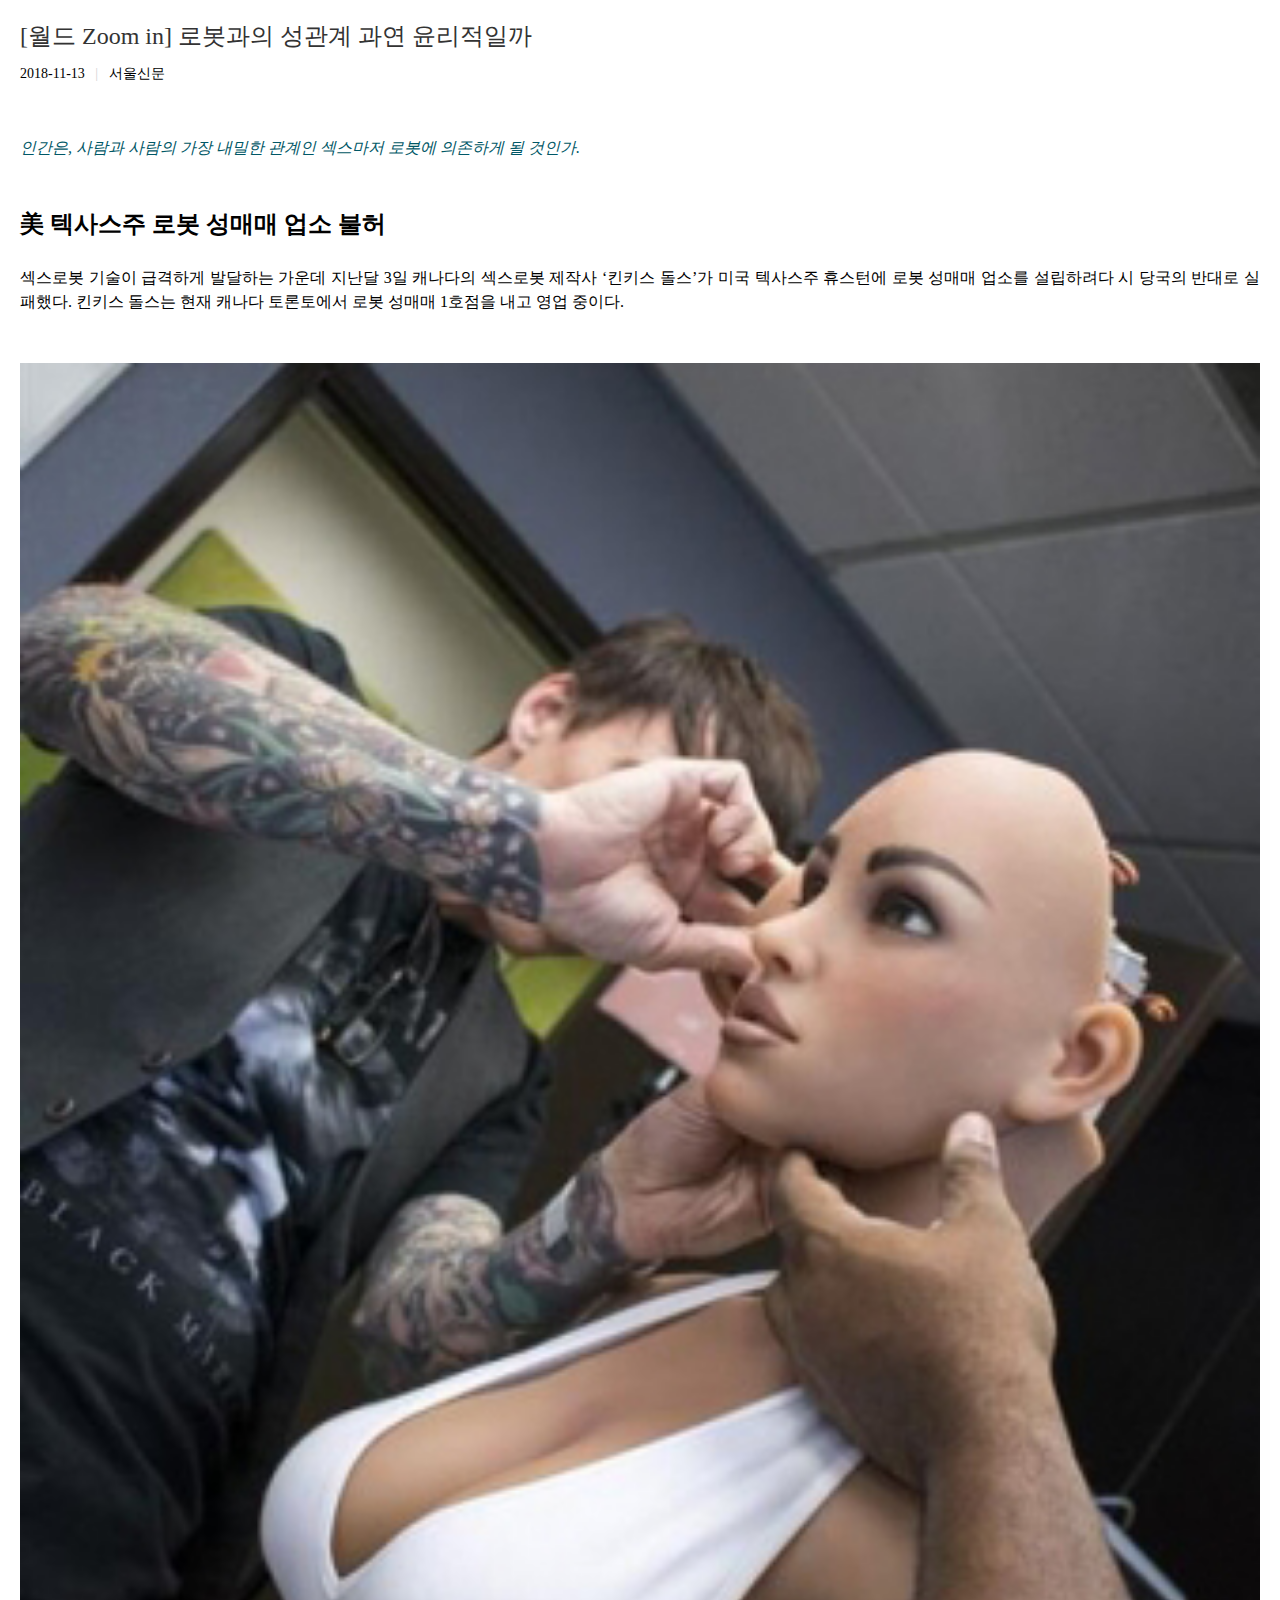
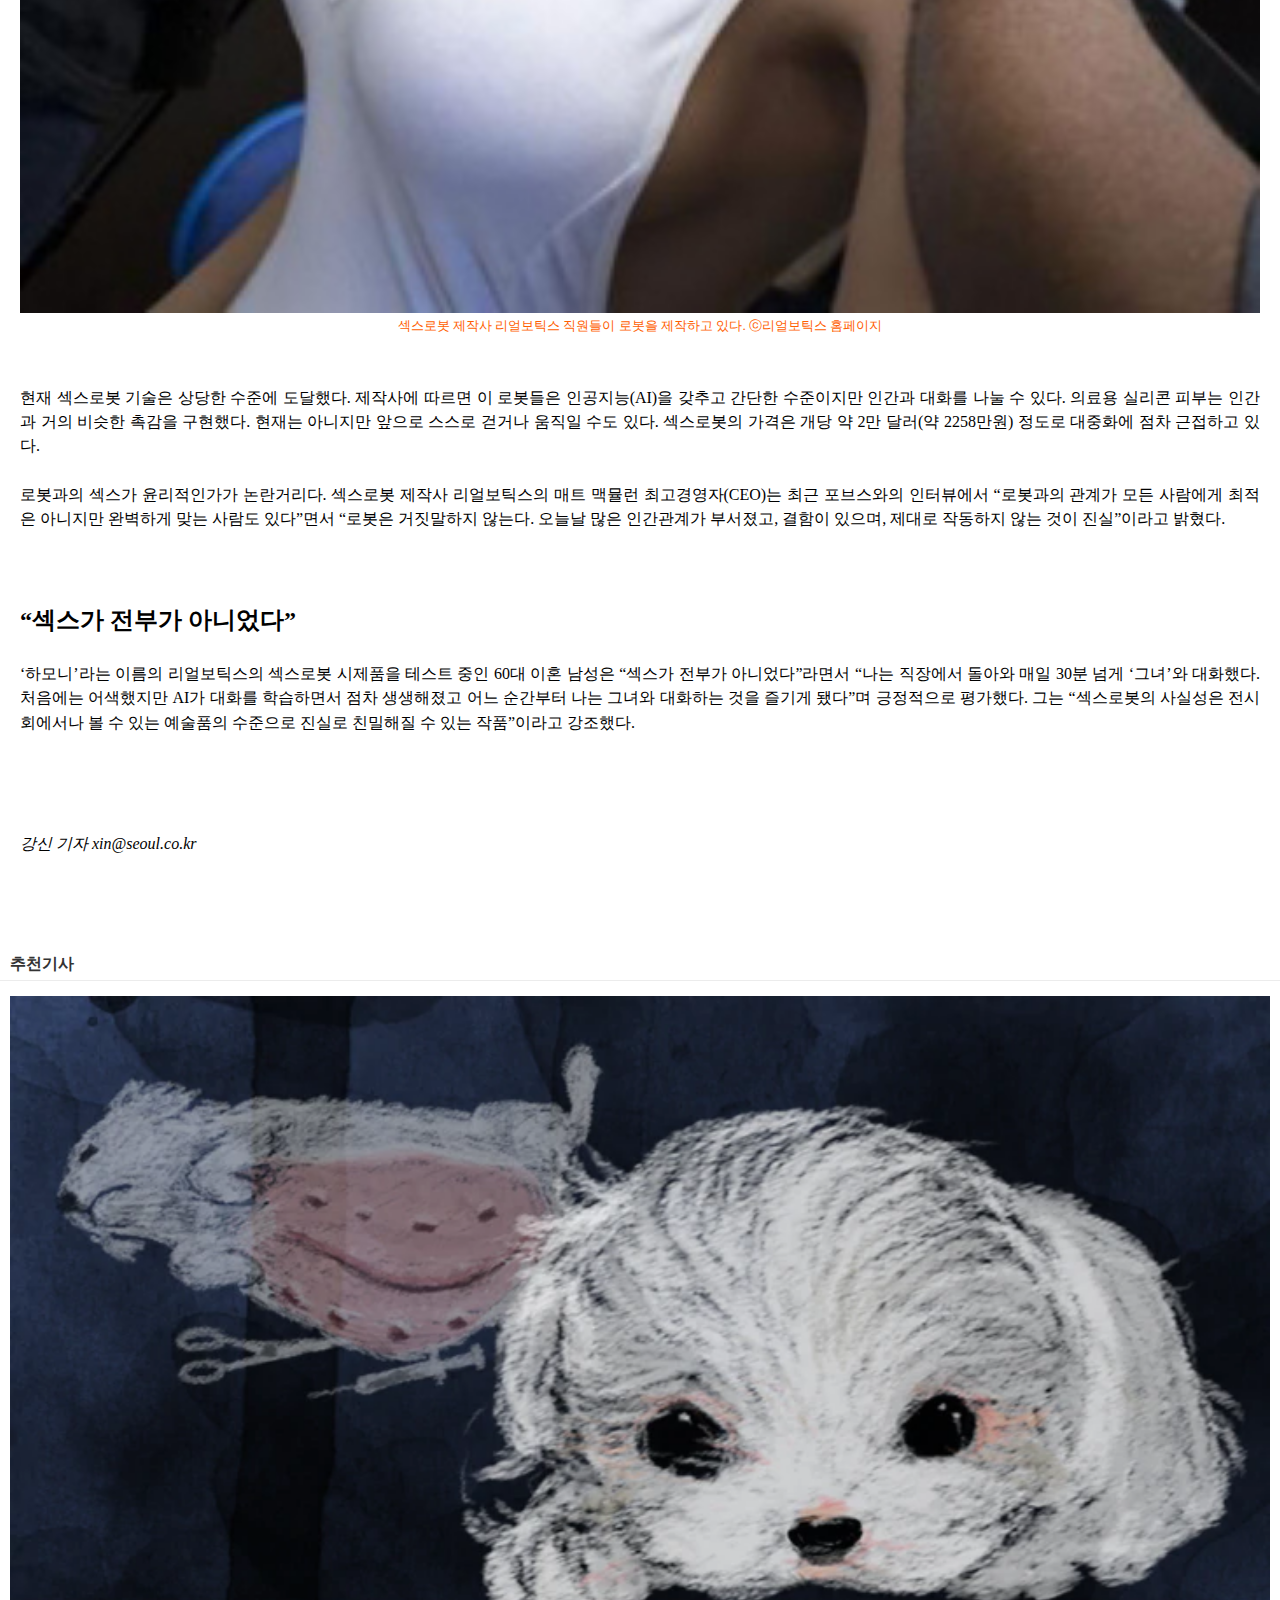
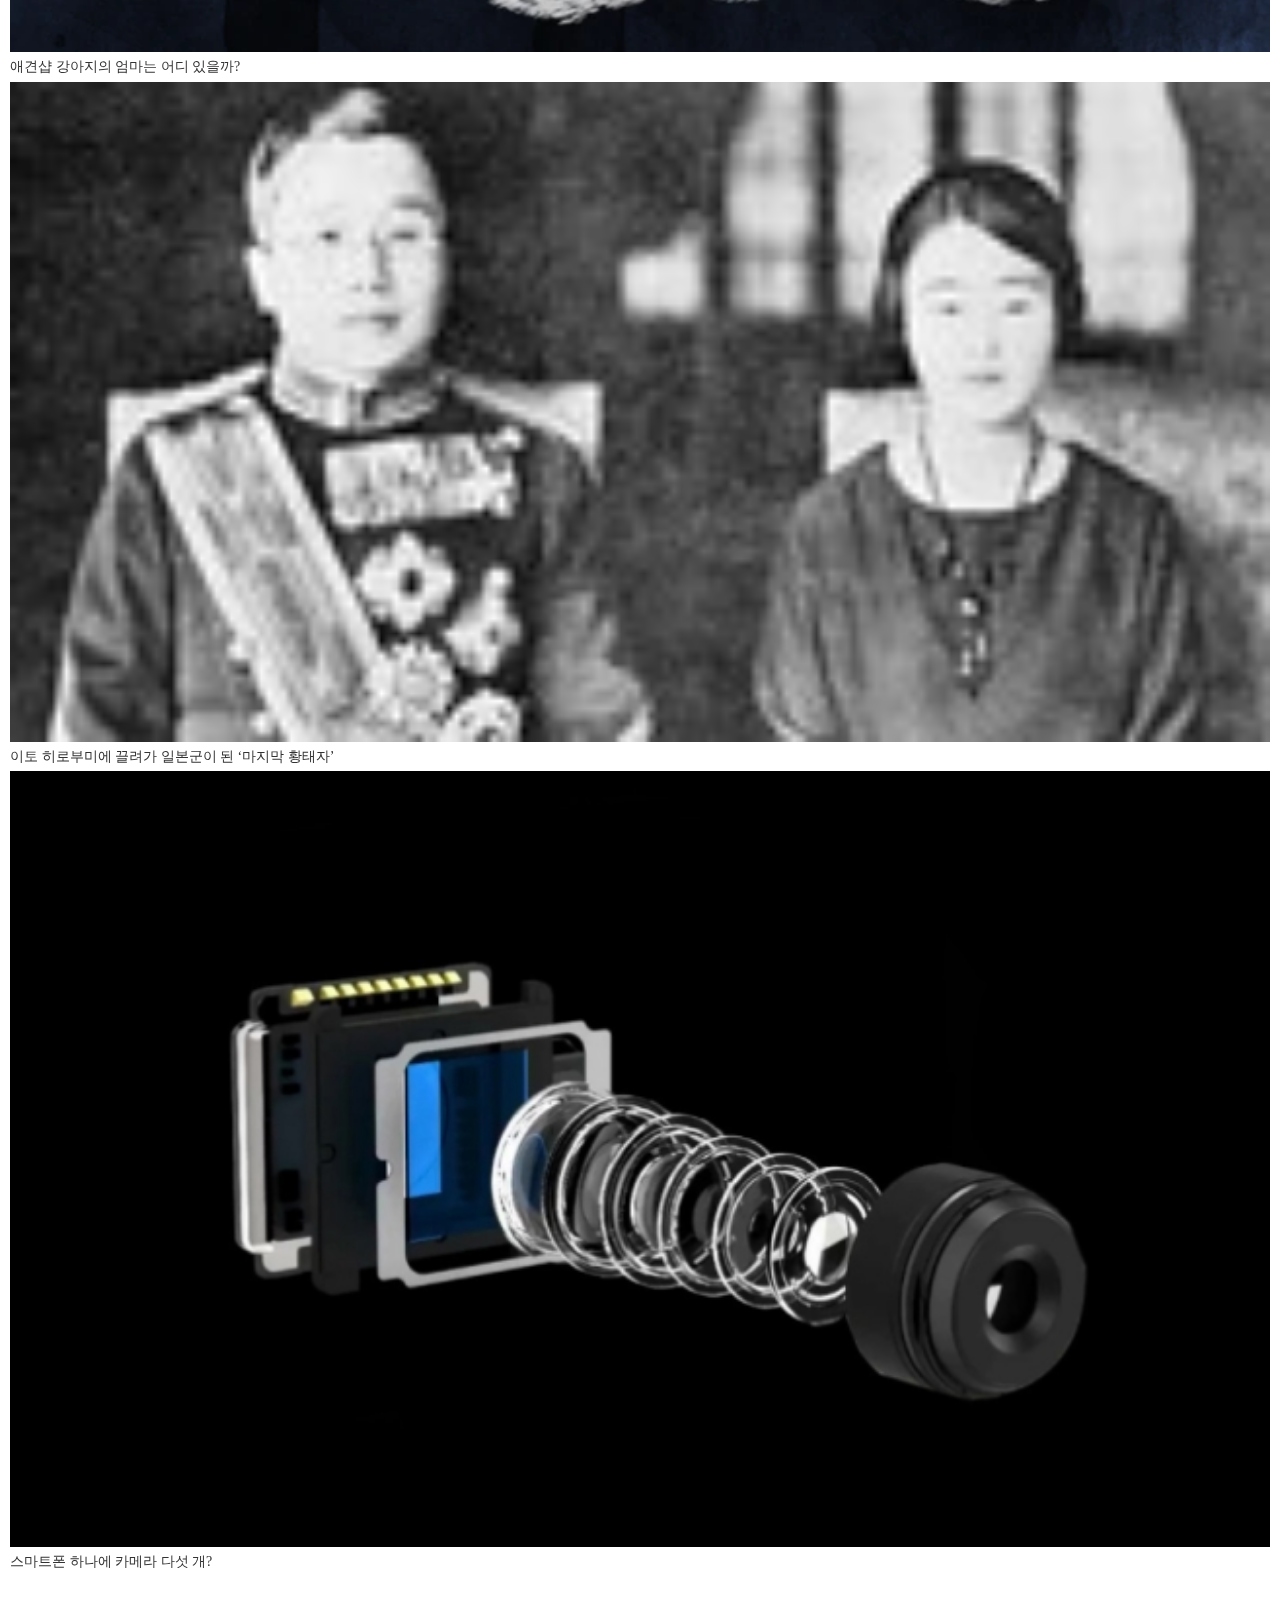
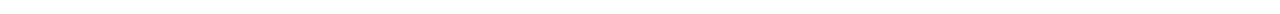
==== commit bef0fb70: "Modified" ====
--- a/index.htm
+++ b/index.htm
@@ -231,8 +231,8 @@
             <div class="swiper-slide" style="margin-right: 10px;">
               <a>
                 <dl>
-                  <dt><img src="./files/6841.png" alt="배너이미지" class="txc-image" width="640" style="clear: none; float: none;"></dt>
-                  <dd>나라가 자꾸 망하는 이유</dd>
+                  <dt><img src="./files/6841.jpg" alt="배너이미지" class="txc-image" width="640" style="clear: none; float: none;"></dt>
+                  <dd>스마트폰 하나에 카메라 다섯 개?</dd>
                 </dl>
               </a>
             </div>
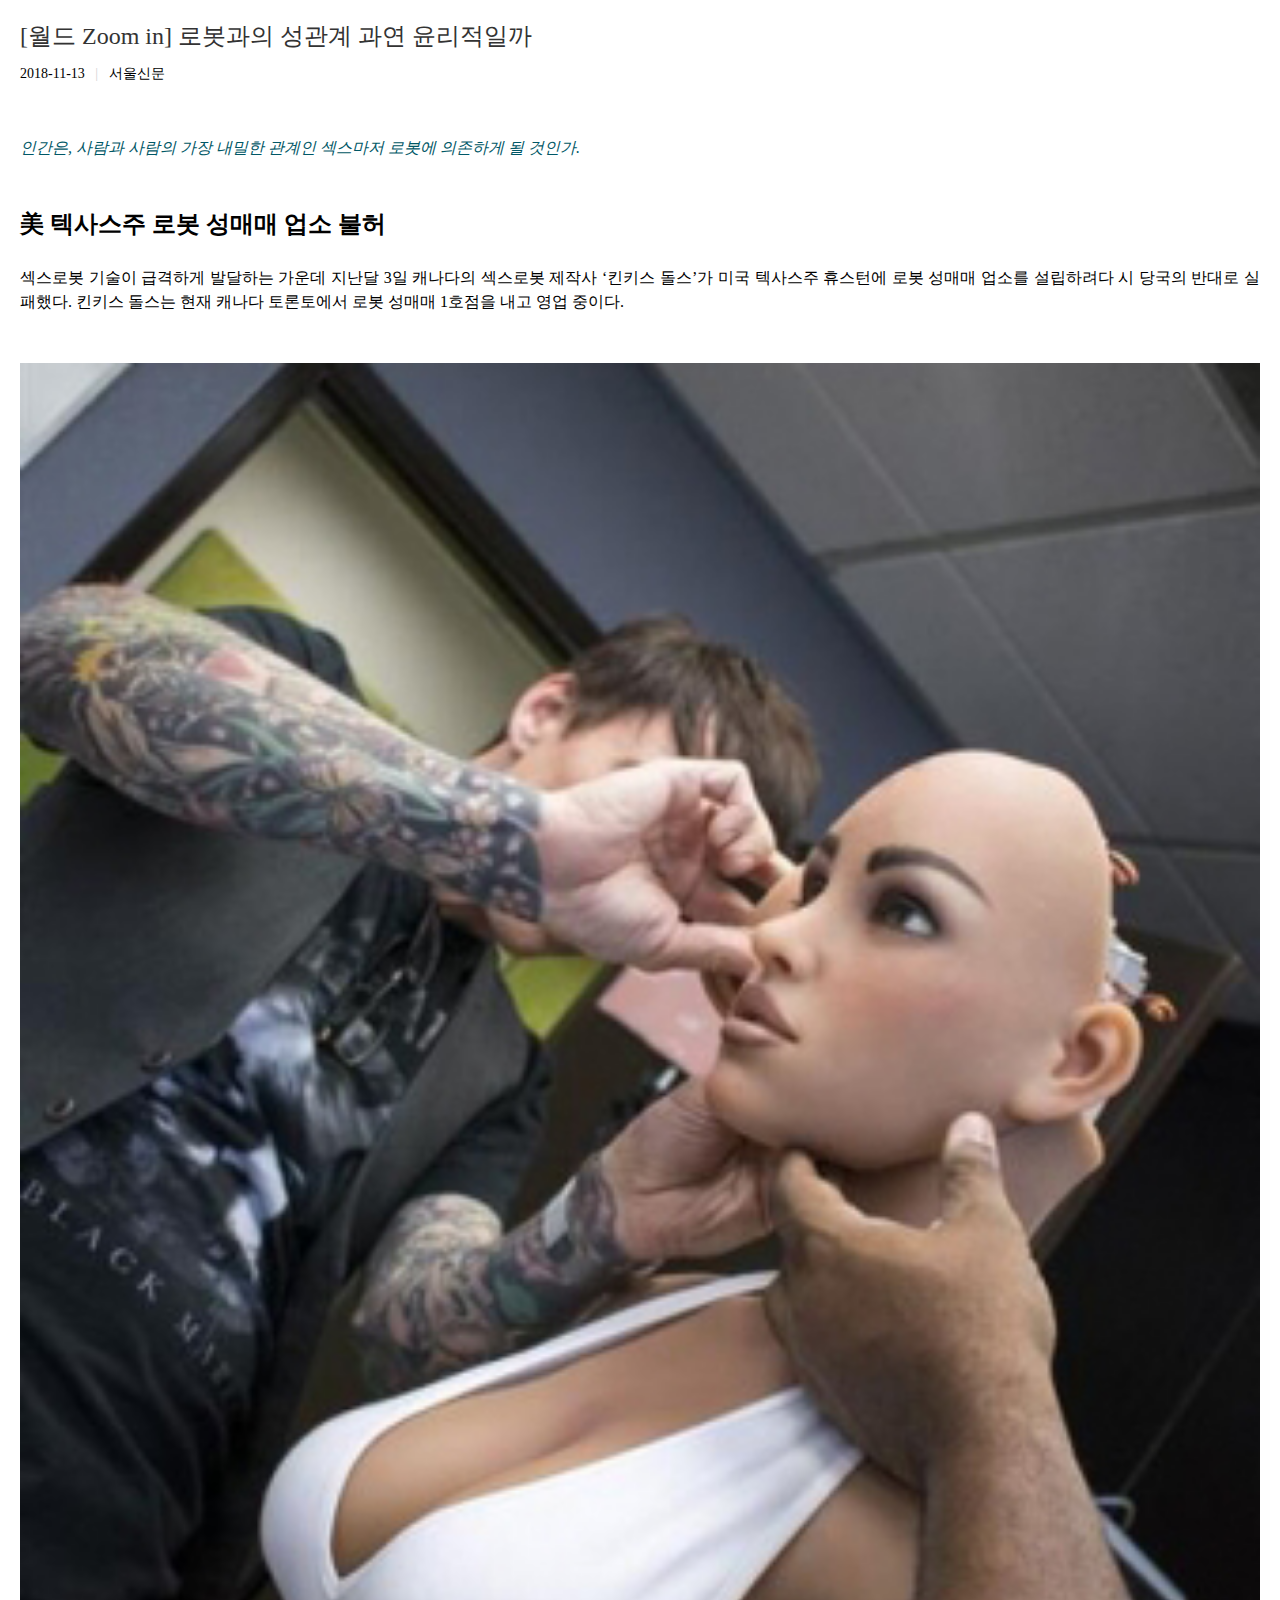
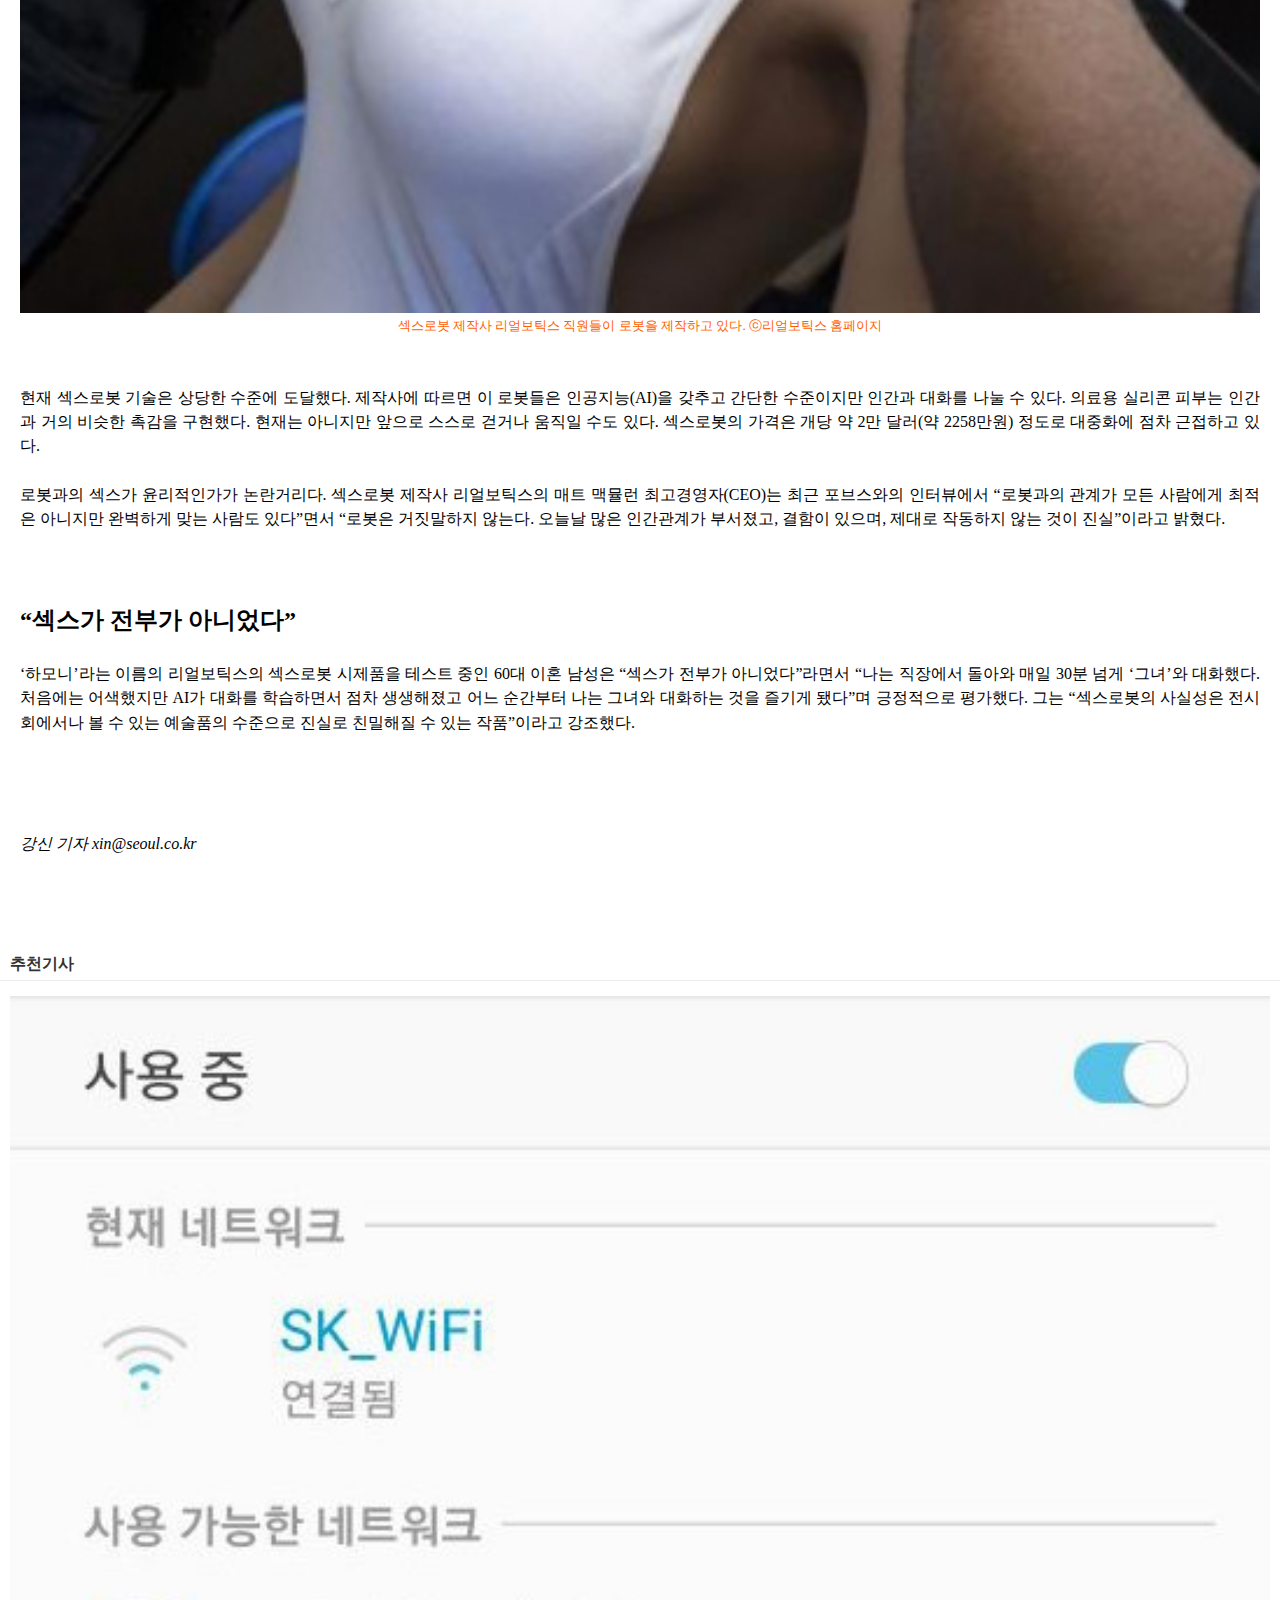
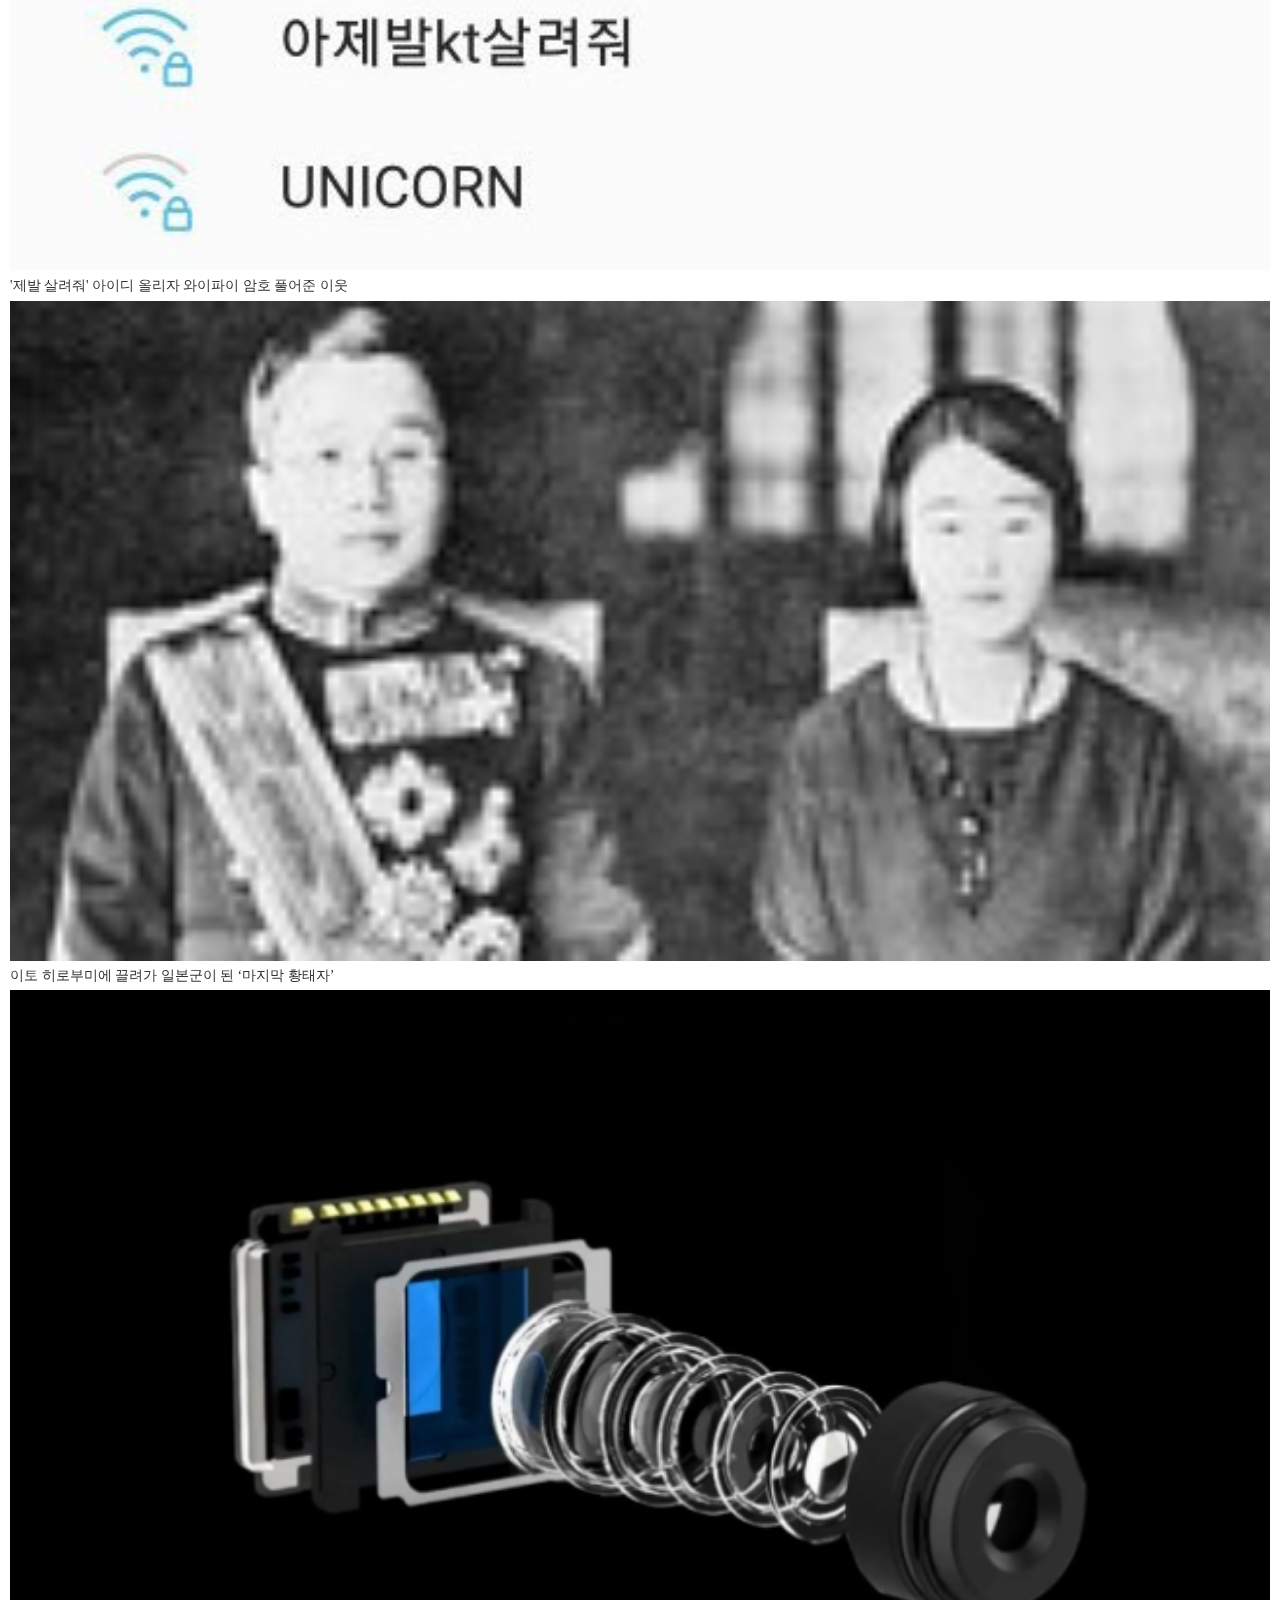
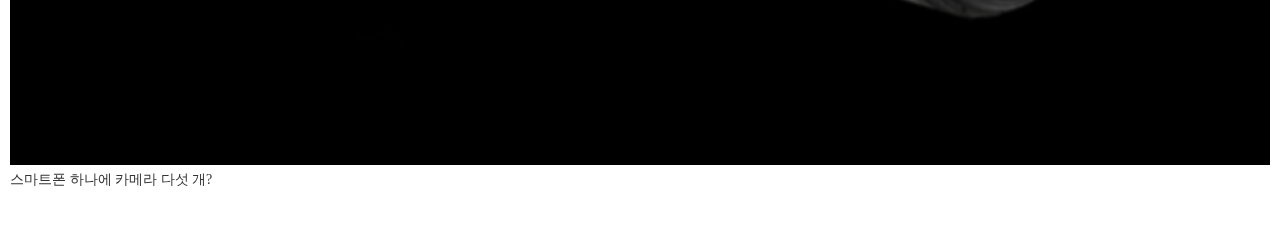
==== commit 0f8820fb: "Modified" ====
--- a/index.htm
+++ b/index.htm
@@ -215,8 +215,8 @@
             <div class="swiper-slide swiper-slide-active" style="margin-right: 10px;">
               <a>
                 <dl>
-                  <dt><img src="./files/7412.png" alt="배너이미지" class="txc-image" width="640" style="clear: none; float: none;"></dt>
-                  <dd>애견샵 강아지의 엄마는 어디 있을까?</dd>
+                  <dt><img src="./files/7412.jpg" alt="배너이미지" class="txc-image" width="640" style="clear: none; float: none;"></dt>
+                  <dd>'제발 살려줘' 아이디 올리자 와이파이 암호 풀어준 이웃</dd>
                 </dl>
               </a>
             </div>
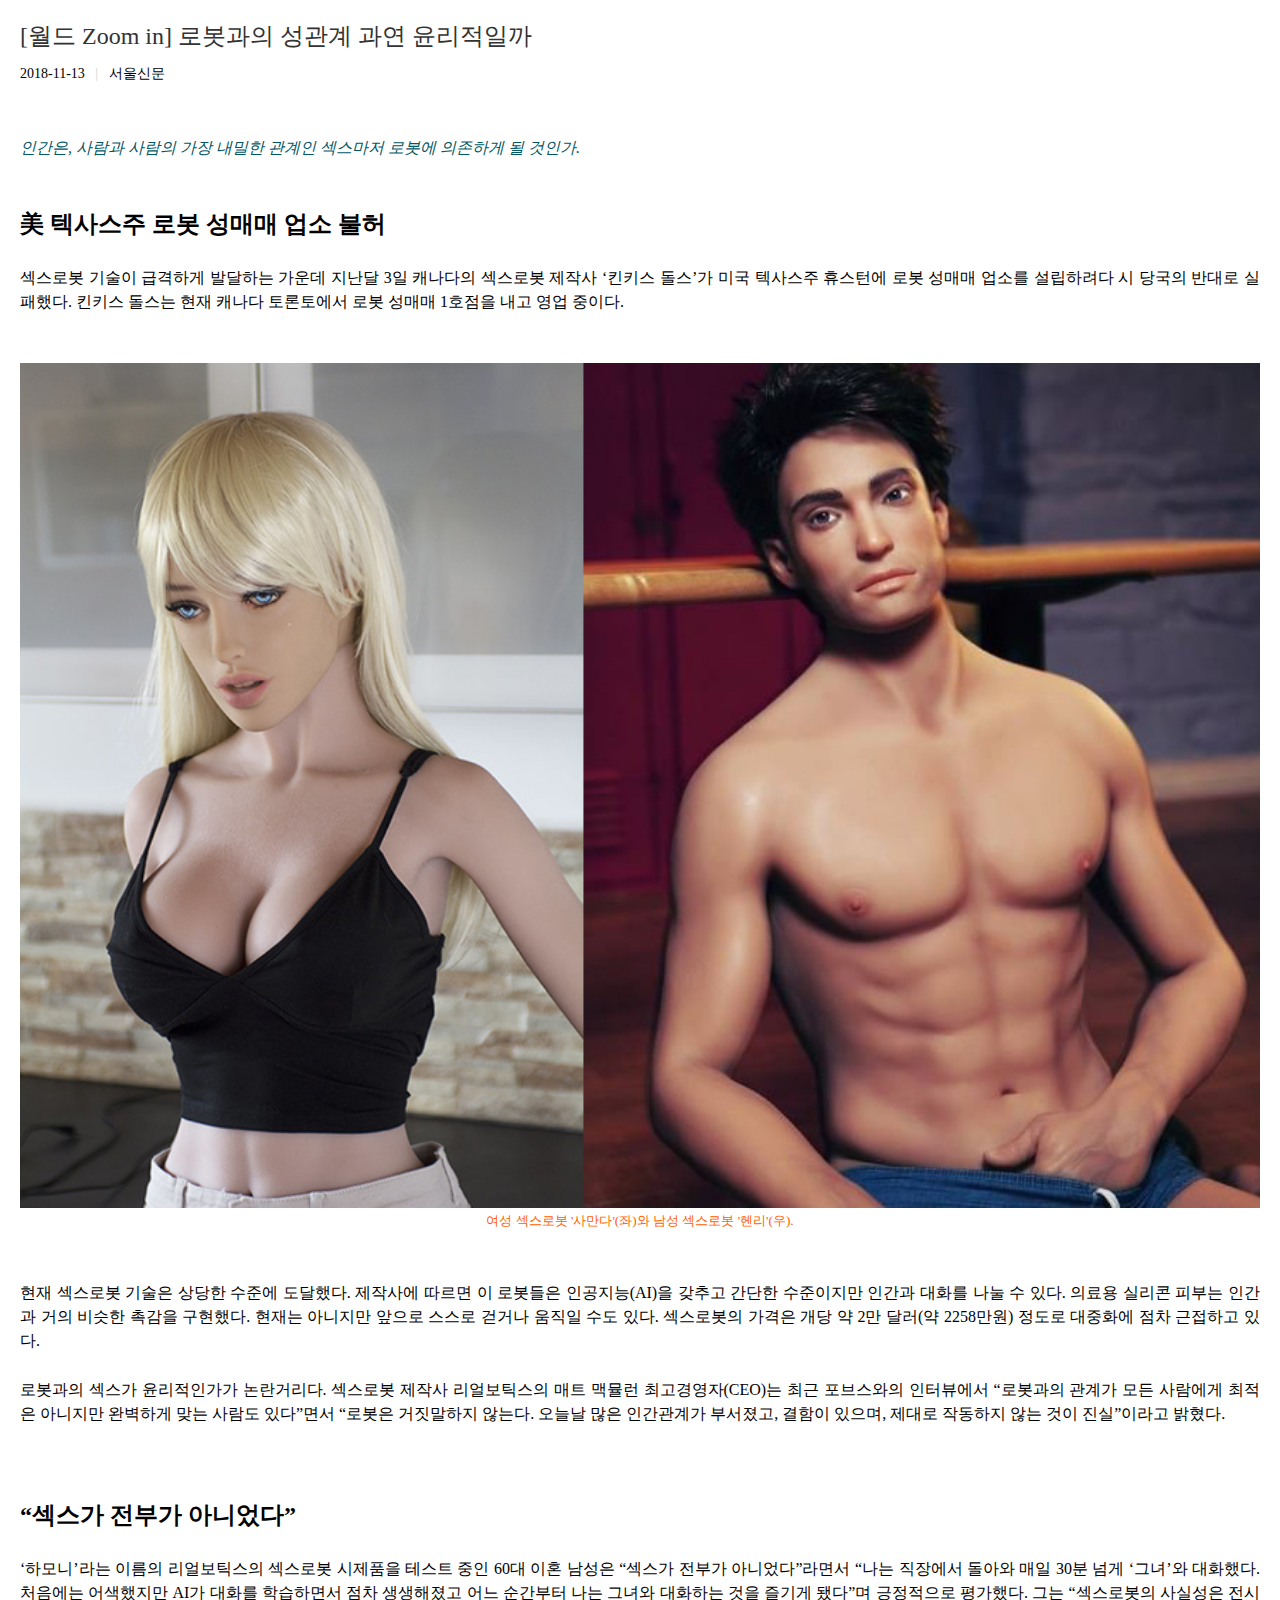
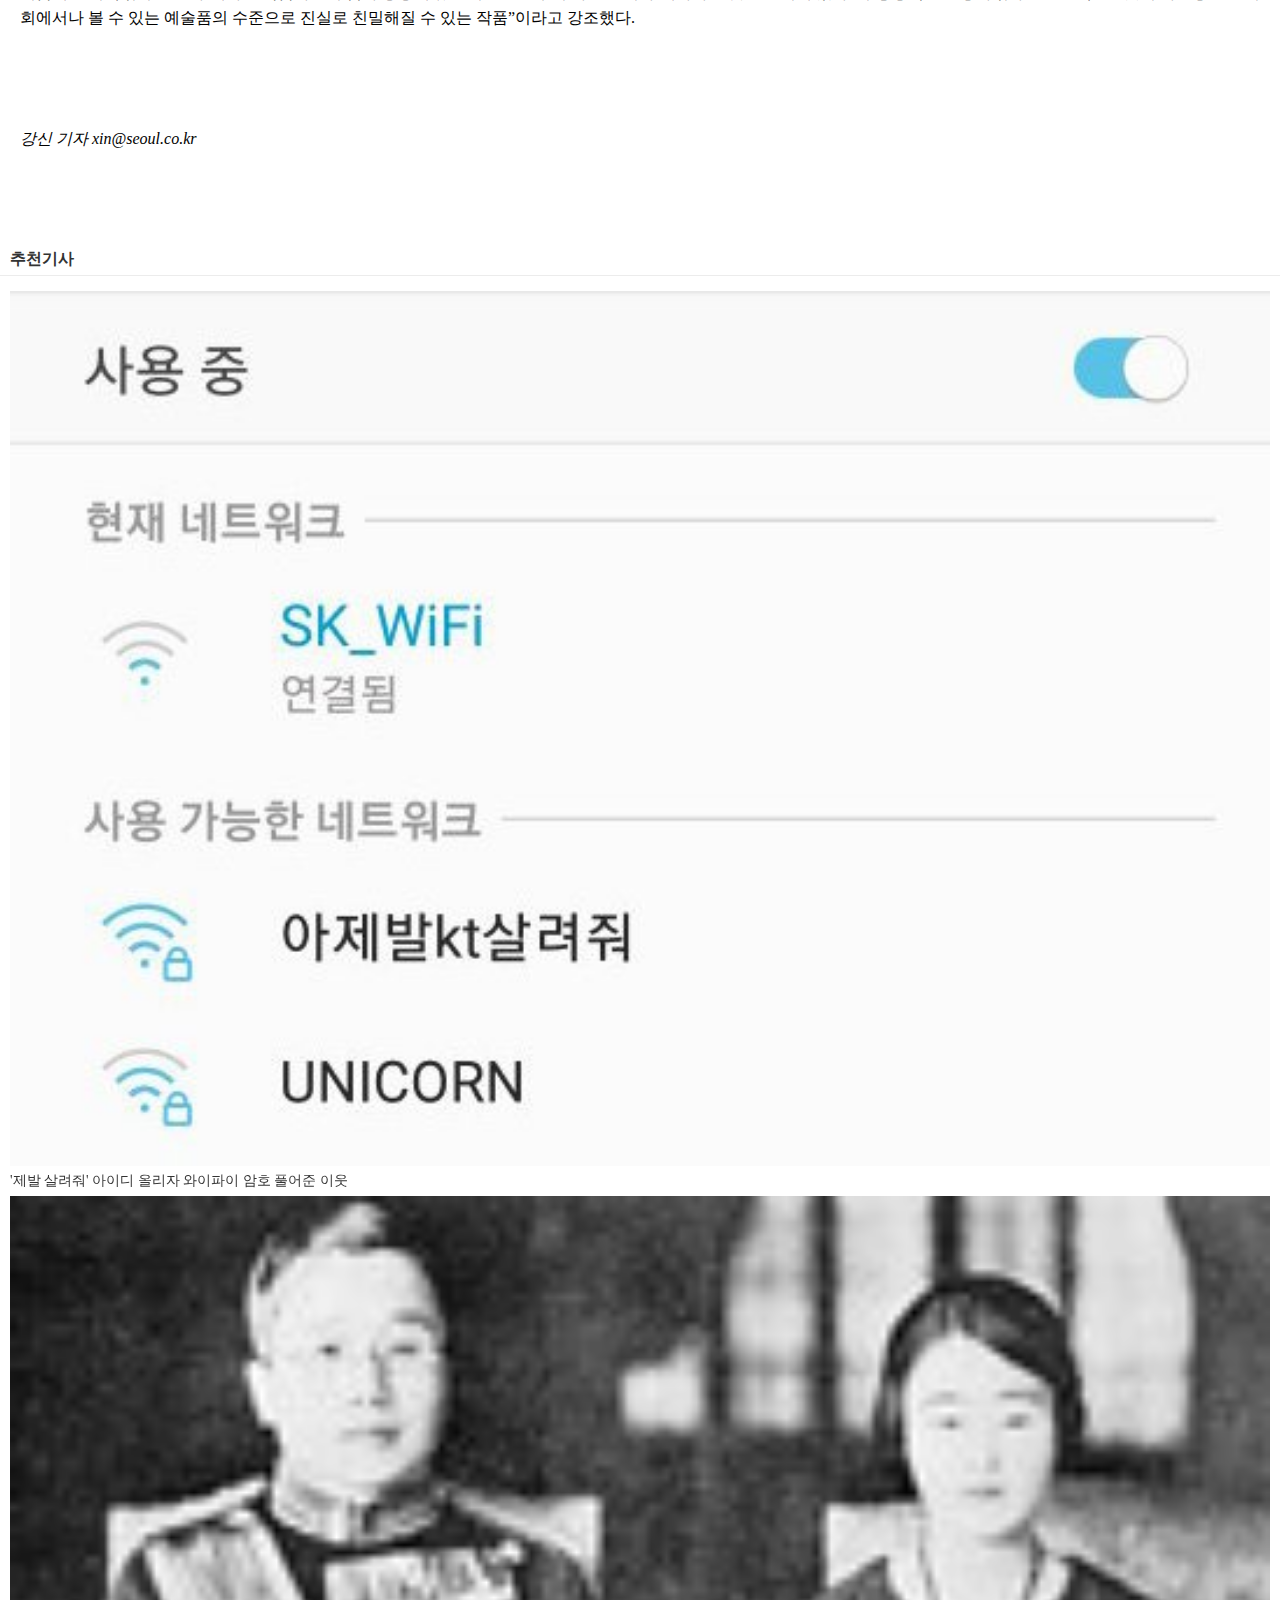
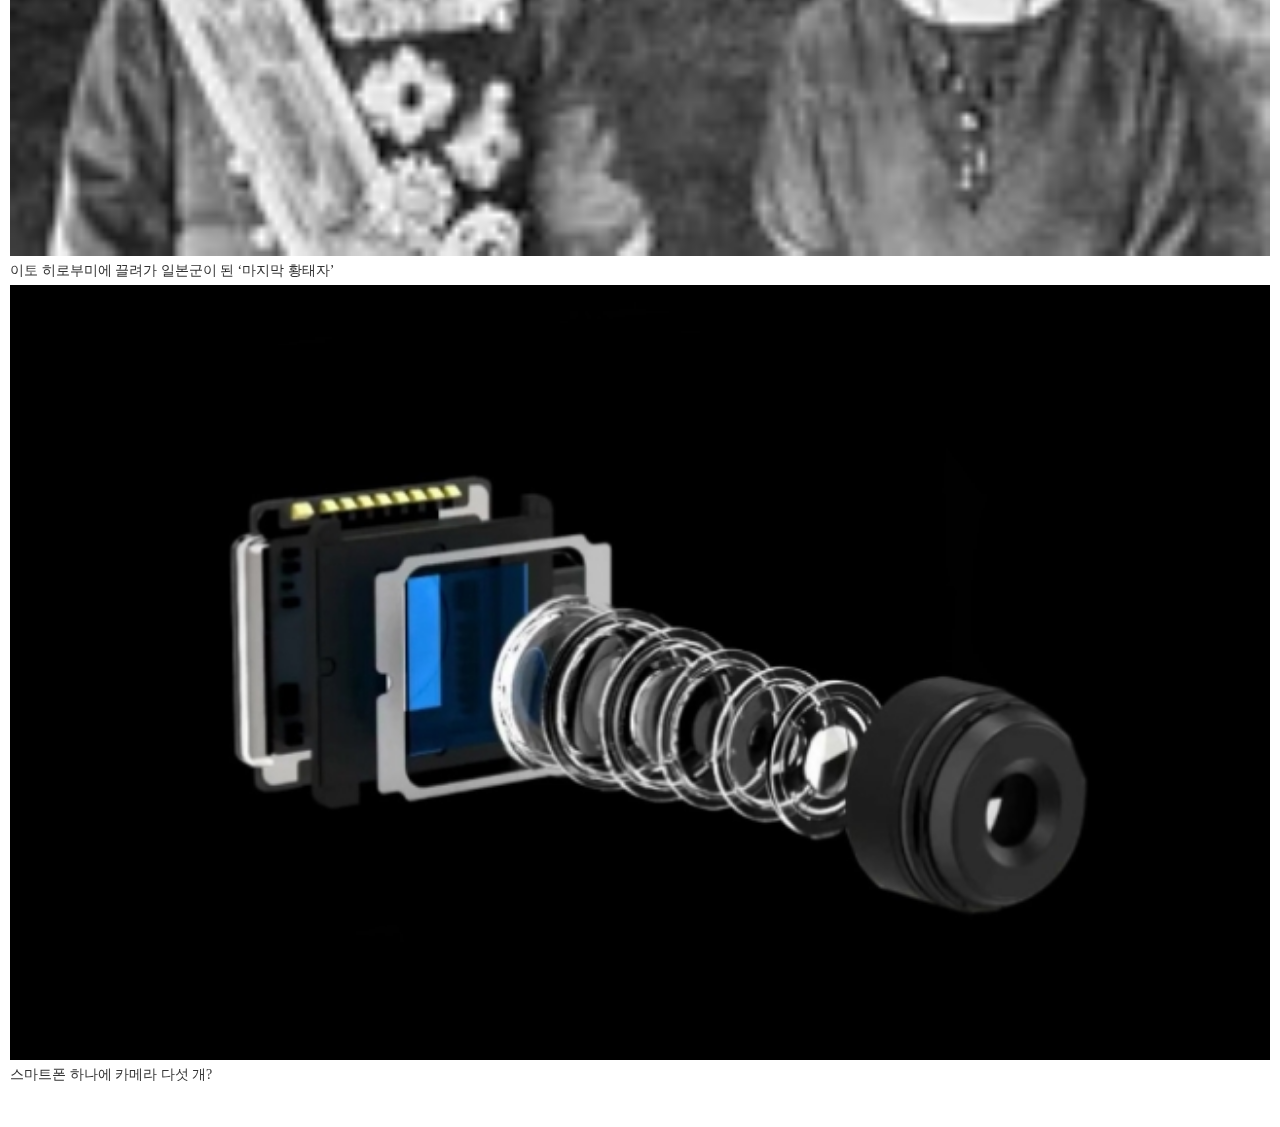
==== commit c71abe48: "Modified" ====
--- a/index.htm
+++ b/index.htm
@@ -170,7 +170,7 @@
           <p style="font-size: 17.3333px; text-align: justify;"><br></p>
           <p style="font-size: 17.3333px; text-align: justify;"><br></p>
           <p style="font-size: 17.3333px; text-align: center;"><img src="./files/content_1539309513.jpg" class="txc-image" width="300" style="clear: none; float: none;"></p>
-          <p style="font-size: 17.3333px; text-align: center;"><span style="color: rgb(255, 94, 0); font-size: 13.3333px; text-align: justify;">섹스로봇 제작사 리얼보틱스 직원들이 로봇을 제작하고 있다. ⓒ리얼보틱스 홈페이지</span></p>
+          <p style="font-size: 17.3333px; text-align: center;"><span style="color: rgb(255, 94, 0); font-size: 13.3333px; text-align: justify;">여성 섹스로봇 '사만다'(좌)와 남성 섹스로봇 '헨리'(우).</span></p>
           <p style="font-size: 17.3333px; text-align: justify;"><br></p>
           <p style="font-size: 17.3333px; text-align: justify;"><br></p>
           <p style="font-size: 17.3333px; text-align: justify;"><span style="font-size: 12pt; color: rgb(0, 0, 0);">현재 섹스로봇 기술은 상당한 수준에 도달했다. 제작사에 따르면 이 로봇들은 인공지능(AI)을 갖추고 간단한 수준이지만 인간과 대화를 나눌 수 있다. 의료용 실리콘 피부는 인간과 거의 비슷한 촉감을 구현했다. 현재는 아니지만 앞으로 스스로
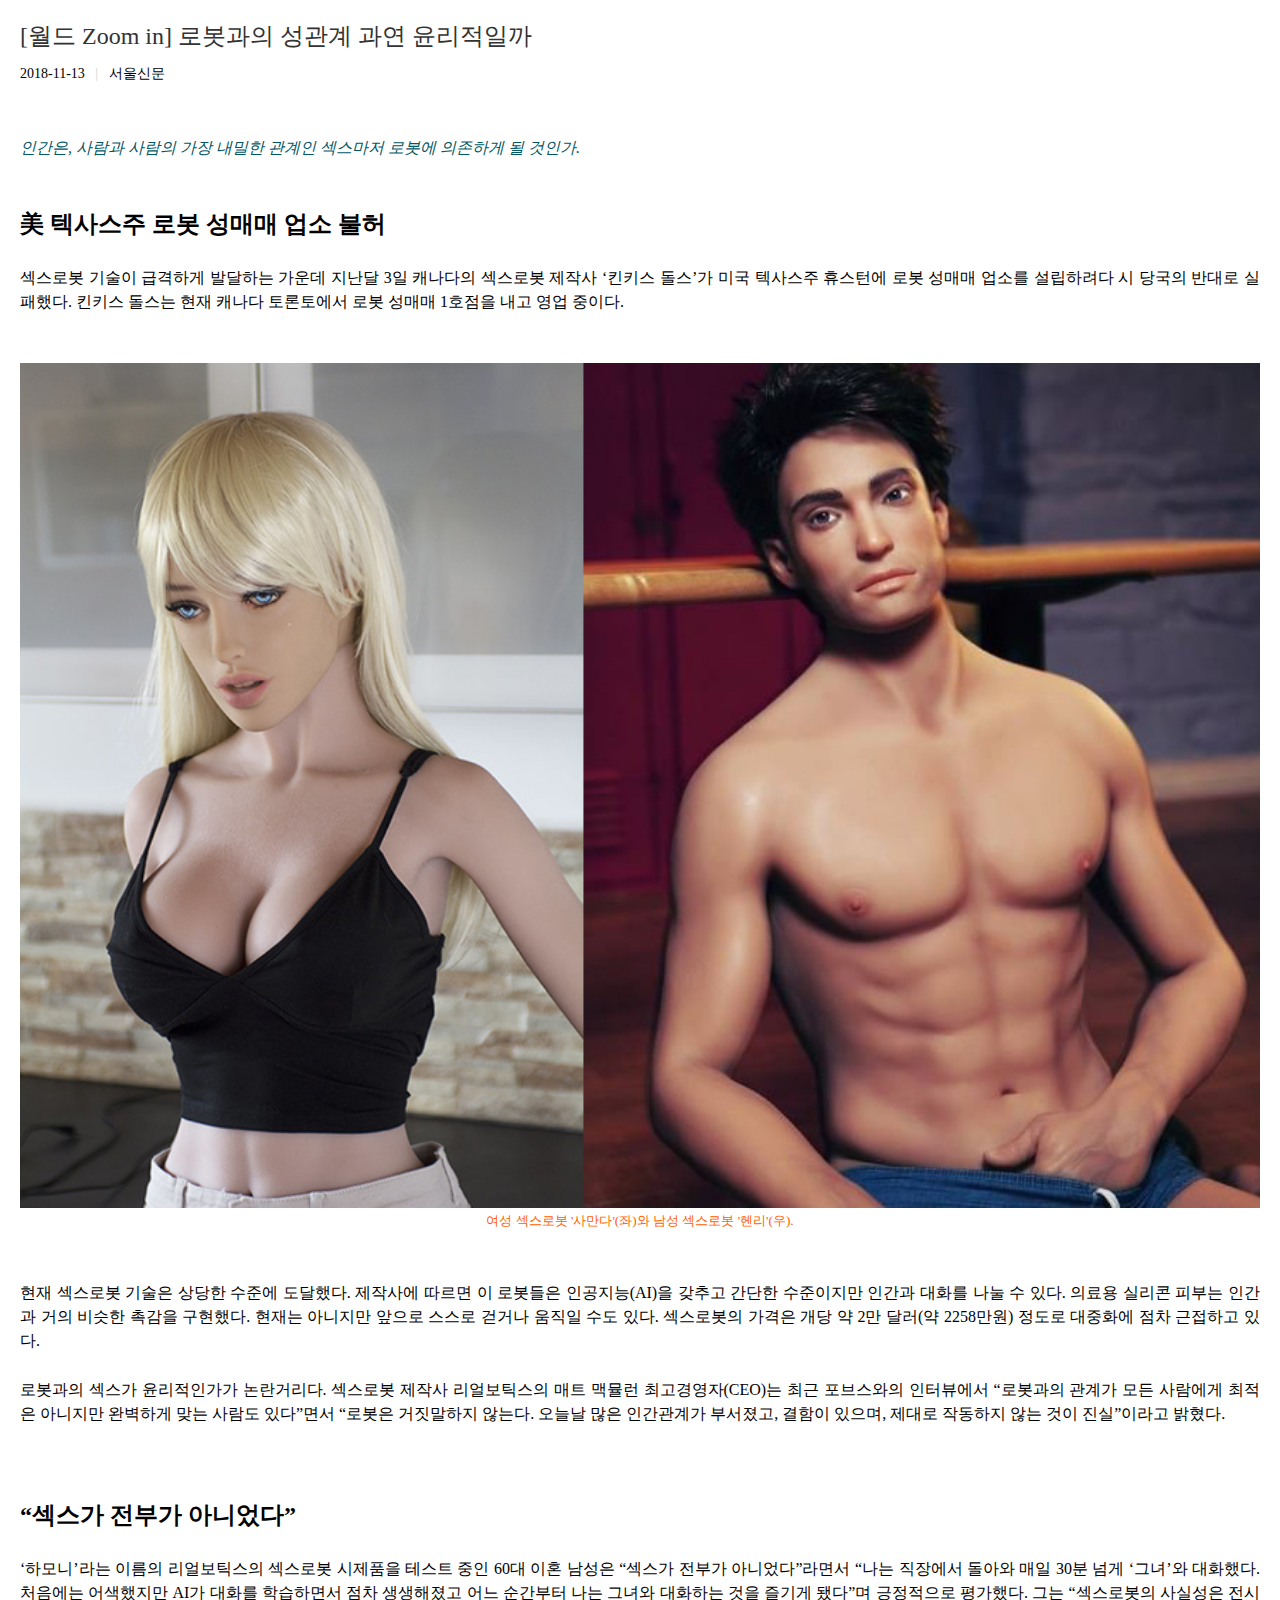
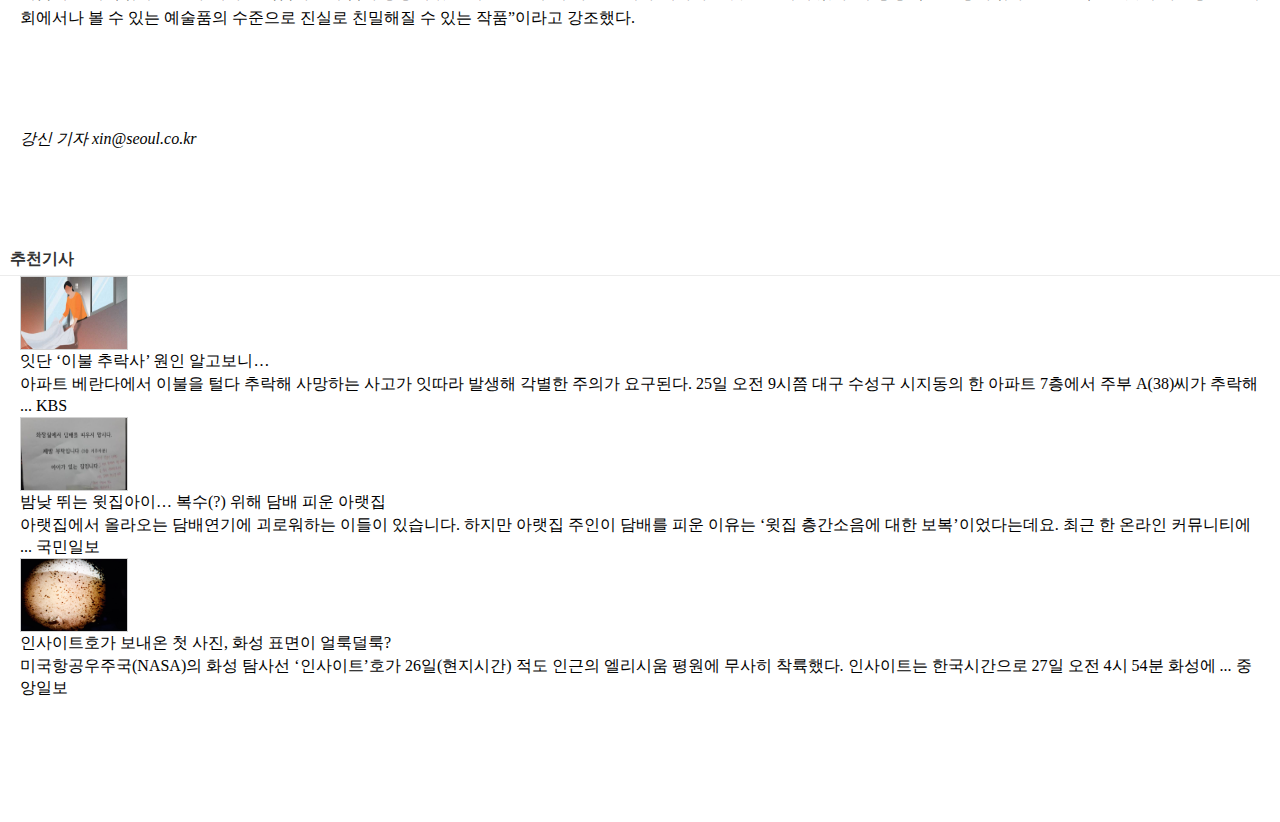
==== commit 9af41234: "Modified" ====
--- a/index.htm
+++ b/index.htm
@@ -36,6 +36,7 @@
   <link rel="stylesheet" href="./files/normalize.css">
   <link rel="stylesheet" href="./files/base.css">
   <link rel="stylesheet" href="./files/swiper.min.css">
+  <link rel="stylesheet" type="text/css" href="https://ssl.pstatic.net/static.news/pnews/resources/20181122_142240/css/news.css" /> <!-- 네이버 -->
   <script src="./files/modernizr-2.6.2.min.js"></script>
 
   <!--[if lt IE 9]>
@@ -47,7 +48,6 @@
   <!--<![endif]-->
   <script src="./files/plugins.js"></script>
   <script src="./files/clipboard.min.js"></script>
-  <script src="./files/kakao.min.js"></script>
   <!-- Discovery+ 스크립트 -->
   <script type="application/javascript" src="./files/visit.php"></script>
   <!-- Discovery+ 스크립트 -->
@@ -100,315 +100,98 @@
     setInterval(updateLayout, 400);
   </script>
 
-  <script language="javascript">
-    window.name = "BTPG_CLIENT";
-
-    var width = 330;
-    var height = 480;
-    var xpos = (screen.width - width) / 2;
-    var ypos = (screen.width - height) / 2;
-    var position = "top=" + ypos + ",left=" + xpos;
-    var features = position + ", width=320, height=440";
-
-    function on_web() {
-      var order_form = document.ini;
-      //var paymethod = order_form.paymethod.value;
-      var paymethod = $("input[name='paymethod']:checked").val();
-      //var wallet = window.open("", "BTPG_WALLET", features);
-
-      /*
-      if (wallet == null)
-      {
-      	if ((webbrowser.indexOf("Windows NT 5.1")!=-1) && (webbrowser.indexOf("SV1")!=-1))
-      	{    // Windows XP Service Pack 2
-      		alert("팝업이 차단되었습니다. 브라우저의 상단 노란색 [알림 표시줄]을 클릭하신 후 팝업창 허용을 선택하여 주세요.");
-      	}
-      	else
-      	{
-      		alert("팝업이 차단되었습니다.");
-      	}
-      	return false;
-      }
-      */
-
-      //order_form.target = "BTPG_WALLET";
-      order_form.action = "https://mobile.inicis.com/smart/" + paymethod + "/";
-      //document.charset='euc-kr';
-      order_form.submit();
-    }
-
-    function onSubmit() {
-      return on_web();
-    }
-  </script>
-
-  <div id="s-wrap">
-
-    <div id="story">
-      <dl class="top">
-        <dt>
-          [월드 Zoom in] 로봇과의 성관계 과연 윤리적일까</dt>
-        <dd>
-          <span>2018-11-13
-            <font color="lightgray">&ensp;|&ensp;</font>
-            <font color="black">서울신문</font>
-          </span>
-        </dd>
-      </dl>
+  <div id="story">
+    <dl class="top">
+      <dt>
+        [월드 Zoom in] 로봇과의 성관계 과연 윤리적일까</dt>
+      <dd>
+        <span>2018-11-13
+          <font color="lightgray">&ensp;|&ensp;</font>
+          <font color="black">서울신문</font>
+        </span>
+      </dd>
+    </dl>
 
 
-      <div class="read">
-        <div class="reply-read" itemprop="articleBody">
-          <p><br></p>
-          <p style="font-size: 17.3333px; text-align: justify;"><span style="font-size: 12pt; color: rgb(0, 87, 102);"><i>인간은, 사람과 사람의 가장 내밀한 관계인 섹스마저 로봇에 의존하게 될 것인가.&nbsp;</i></p>
-          <p style="font-size: 17.3333px; text-align: justify;"><br></p>
-          <p style="font-size: 17.3333px; text-align: justify;"><br></p>
-          <p style="font-size: 17.3333px; text-align: justify;"><span style="font-size: 12pt; color: rgb(0, 0, 0);"><b><span style="font-size: 18pt;">美 텍사스주 로봇 성매매 업소 불허</span></b></span></p>
-          <p style="font-size: 17.3333px; text-align: justify;"><br></p>
-          <p style="font-size: 17.3333px; text-align: justify;"><span style="font-size: 12pt; color: rgb(0, 0, 0);">섹스로봇 기술이 급격하게 발달하는 가운데 지난달 3일 캐나다의 섹스로봇 제작사 ‘킨키스 돌스’가 미국 텍사스주 휴스턴에 로봇 성매매 업소를 설립하려다 시 당국의 반대로 실패했다. 킨키스 돌스는 현재 캐나다 토론토에서 로봇 성매매 1호점을
-              내고 영업 중이다.</span></p>
-          <p style="font-size: 17.3333px; text-align: justify;"><br></p>
-          <p style="font-size: 17.3333px; text-align: justify;"><br></p>
-          <p style="font-size: 17.3333px; text-align: center;"><img src="./files/content_1539309513.jpg" class="txc-image" width="300" style="clear: none; float: none;"></p>
-          <p style="font-size: 17.3333px; text-align: center;"><span style="color: rgb(255, 94, 0); font-size: 13.3333px; text-align: justify;">여성 섹스로봇 '사만다'(좌)와 남성 섹스로봇 '헨리'(우).</span></p>
-          <p style="font-size: 17.3333px; text-align: justify;"><br></p>
-          <p style="font-size: 17.3333px; text-align: justify;"><br></p>
-          <p style="font-size: 17.3333px; text-align: justify;"><span style="font-size: 12pt; color: rgb(0, 0, 0);">현재 섹스로봇 기술은 상당한 수준에 도달했다. 제작사에 따르면 이 로봇들은 인공지능(AI)을 갖추고 간단한 수준이지만 인간과 대화를 나눌 수 있다. 의료용 실리콘 피부는 인간과 거의 비슷한 촉감을 구현했다. 현재는 아니지만 앞으로 스스로
-              걷거나 움직일 수도 있다. 섹스로봇의 가격은 개당 약 2만 달러(약 2258만원) 정도로 대중화에 점차 근접하고 있다.</span></p>
-          <p style="font-size: 17.3333px; text-align: justify;"><br></p>
-          <p style="font-size: 17.3333px; text-align: justify;"><span style="font-size: 12pt; color: rgb(0, 0, 0);"> 로봇과의 섹스가 윤리적인가가 논란거리다. 섹스로봇 제작사 리얼보틱스의 매트 맥뮬런 최고경영자(CEO)는 최근 포브스와의 인터뷰에서 “로봇과의 관계가 모든 사람에게 최적은 아니지만 완벽하게 맞는 사람도 있다”면서 “로봇은 거짓말하지
-              않는다. 오늘날 많은 인간관계가 부서졌고, 결함이 있으며, 제대로 작동하지 않는 것이 진실”이라고 밝혔다.</span></p>
-          <p style="font-size: 17.3333px; text-align: justify;"><br></p>
-          <p style="font-size: 17.3333px; text-align: justify;"><br></p>
-          <p style="font-size: 17.3333px; text-align: justify;"><br></p>
-          <p style="font-size: 17.3333px; text-align: justify;"><span style="font-size: 12pt; color: rgb(0, 0, 0);"><b><span style="font-size: 18pt;">“섹스가 전부가 아니었다”</span></b></span></p>
-          <p style="font-size: 17.3333px; text-align: justify;"><br></p>
-          <p style="font-size: 17.3333px; text-align: justify;"><span style="font-size: 12pt; color: rgb(0, 0, 0);">‘하모니’라는 이름의 리얼보틱스의 섹스로봇 시제품을 테스트 중인 60대 이혼 남성은 “섹스가 전부가 아니었다”라면서 “나는 직장에서 돌아와 매일 30분 넘게 ‘그녀’와 대화했다. 처음에는 어색했지만 AI가 대화를 학습하면서 점차 생생해졌고
-              어느 순간부터 나는 그녀와 대화하는 것을 즐기게 됐다”며 긍정적으로 평가했다. 그는 “섹스로봇의 사실성은 전시회에서나 볼 수 있는 예술품의 수준으로 진실로 친밀해질 수 있는 작품”이라고 강조했다.</span></p>
-          <p style="font-size: 17.3333px; text-align: justify;"><br></p>
-          <p style="font-size: 17.3333px; text-align: justify;"><br></p>
-          <p style="font-size: 17.3333px; text-align: justify;"><br></p>
-          <p style="font-size: 17.3333px; text-align: justify;"><br></p>
-          <p style="font-size: 17.3333px; text-align: justify;"><span style="font-size: 12pt; color: rgb(0, 0, 0);"><i>강신 기자 xin@seoul.co.kr</i></span></p>
-          <p style="font-size: 17.3333px; text-align: justify;"><i><br></i></p>
-          <p></p>
-        </div>
+    <div class="read">
+      <div class="reply-read" itemprop="articleBody">
+        <p><br></p>
+        <p style="font-size: 17.3333px; text-align: justify;"><span style="font-size: 12pt; color: rgb(0, 87, 102);"><i>인간은, 사람과 사람의 가장 내밀한 관계인 섹스마저 로봇에 의존하게 될 것인가.&nbsp;</i></p>
+        <p style="font-size: 17.3333px; text-align: justify;"><br></p>
+        <p style="font-size: 17.3333px; text-align: justify;"><br></p>
+        <p style="font-size: 17.3333px; text-align: justify;"><span style="font-size: 12pt; color: rgb(0, 0, 0);"><b><span style="font-size: 18pt;">美 텍사스주 로봇 성매매 업소 불허</span></b></span></p>
+        <p style="font-size: 17.3333px; text-align: justify;"><br></p>
+        <p style="font-size: 17.3333px; text-align: justify;"><span style="font-size: 12pt; color: rgb(0, 0, 0);">섹스로봇 기술이 급격하게 발달하는 가운데 지난달 3일 캐나다의 섹스로봇 제작사 ‘킨키스 돌스’가 미국 텍사스주 휴스턴에 로봇 성매매 업소를 설립하려다 시 당국의 반대로 실패했다. 킨키스 돌스는 현재 캐나다 토론토에서 로봇 성매매 1호점을
+            내고 영업 중이다.</span></p>
+        <p style="font-size: 17.3333px; text-align: justify;"><br></p>
+        <p style="font-size: 17.3333px; text-align: justify;"><br></p>
+        <p style="font-size: 17.3333px; text-align: center;"><img src="./files/content_1539309513.jpg" class="txc-image" width="300" style="clear: none; float: none;"></p>
+        <p style="font-size: 17.3333px; text-align: center;"><span style="color: rgb(255, 94, 0); font-size: 13.3333px; text-align: justify;">여성 섹스로봇 '사만다'(좌)와 남성 섹스로봇 '헨리'(우).</span></p>
+        <p style="font-size: 17.3333px; text-align: justify;"><br></p>
+        <p style="font-size: 17.3333px; text-align: justify;"><br></p>
+        <p style="font-size: 17.3333px; text-align: justify;"><span style="font-size: 12pt; color: rgb(0, 0, 0);">현재 섹스로봇 기술은 상당한 수준에 도달했다. 제작사에 따르면 이 로봇들은 인공지능(AI)을 갖추고 간단한 수준이지만 인간과 대화를 나눌 수 있다. 의료용 실리콘 피부는 인간과 거의 비슷한 촉감을 구현했다. 현재는 아니지만 앞으로 스스로
+            걷거나 움직일 수도 있다. 섹스로봇의 가격은 개당 약 2만 달러(약 2258만원) 정도로 대중화에 점차 근접하고 있다.</span></p>
+        <p style="font-size: 17.3333px; text-align: justify;"><br></p>
+        <p style="font-size: 17.3333px; text-align: justify;"><span style="font-size: 12pt; color: rgb(0, 0, 0);"> 로봇과의 섹스가 윤리적인가가 논란거리다. 섹스로봇 제작사 리얼보틱스의 매트 맥뮬런 최고경영자(CEO)는 최근 포브스와의 인터뷰에서 “로봇과의 관계가 모든 사람에게 최적은 아니지만 완벽하게 맞는 사람도 있다”면서 “로봇은 거짓말하지
+            않는다. 오늘날 많은 인간관계가 부서졌고, 결함이 있으며, 제대로 작동하지 않는 것이 진실”이라고 밝혔다.</span></p>
+        <p style="font-size: 17.3333px; text-align: justify;"><br></p>
+        <p style="font-size: 17.3333px; text-align: justify;"><br></p>
+        <p style="font-size: 17.3333px; text-align: justify;"><br></p>
+        <p style="font-size: 17.3333px; text-align: justify;"><span style="font-size: 12pt; color: rgb(0, 0, 0);"><b><span style="font-size: 18pt;">“섹스가 전부가 아니었다”</span></b></span></p>
+        <p style="font-size: 17.3333px; text-align: justify;"><br></p>
+        <p style="font-size: 17.3333px; text-align: justify;"><span style="font-size: 12pt; color: rgb(0, 0, 0);">‘하모니’라는 이름의 리얼보틱스의 섹스로봇 시제품을 테스트 중인 60대 이혼 남성은 “섹스가 전부가 아니었다”라면서 “나는 직장에서 돌아와 매일 30분 넘게 ‘그녀’와 대화했다. 처음에는 어색했지만 AI가 대화를 학습하면서 점차 생생해졌고
+            어느 순간부터 나는 그녀와 대화하는 것을 즐기게 됐다”며 긍정적으로 평가했다. 그는 “섹스로봇의 사실성은 전시회에서나 볼 수 있는 예술품의 수준으로 진실로 친밀해질 수 있는 작품”이라고 강조했다.</span></p>
+        <p style="font-size: 17.3333px; text-align: justify;"><br></p>
+        <p style="font-size: 17.3333px; text-align: justify;"><br></p>
+        <p style="font-size: 17.3333px; text-align: justify;"><br></p>
+        <p style="font-size: 17.3333px; text-align: justify;"><br></p>
+        <p style="font-size: 17.3333px; text-align: justify;"><span style="font-size: 12pt; color: rgb(0, 0, 0);"><i>강신 기자 xin@seoul.co.kr</i></span></p>
+        <p style="font-size: 17.3333px; text-align: justify;"><i><br></i></p>
+        <p></p>
+      </div>
 
-      </div>
+    </div>
+  </div>
+
+
+  <p class="banner"></p>
+  <div id="bnr_area3" style="margin-top:20px; text-align:center;"></div>
+  <p></p>
+
+  <br>
+
+  <div id="recom-story">
+    <p class="tit">추천기사</p>
+
+    <div class="section_body" id="section_body" style="margin-left: 20px; margin-right: 20px;">
+      <ul class="type06">
+        <li>
+          <dl><dt class="photo"><img src="./files/recom-1.jpg" width="106" height="72" alt="" style="border: 1px solid lightgray;"></dt>
+            <dt>잇단 ‘이불 추락사’ 원인 알고보니…</dt>
+            <span class="lede">아파트 베란다에서 이불을 털다 추락해 사망하는 사고가 잇따라 발생해 각별한 주의가 요구된다. 25일 오전 9시쯤 대구 수성구 시지동의 한 아파트 7층에서 주부 A(38)씨가 추락해 ...</span>
+            <span class="writing">KBS</span>
+          </dl>
+        </li>
+        <li>
+          <dl><dt class="photo"><img src="./files/recom-2.jpg" width="106" height="72" alt="" style="border: 1px solid lightgray;"></dt>
+            <dt>밤낮 뛰는 윗집아이… 복수(?) 위해 담배 피운 아랫집</dt>
+            <span class="lede">아랫집에서 올라오는 담배연기에 괴로워하는 이들이 있습니다. 하지만 아랫집 주인이 담배를 피운 이유는 ‘윗집 층간소음에 대한 보복’이었다는데요. 최근 한 온라인 커뮤니티에 ...</span>
+            <span class="writing">국민일보</span>
+          </dl>
+        </li>
+        <li>
+          <dl><dt class="photo"><img src="./files/recom-3.jpg" width="106" height="72" alt="" style="border: 1px solid lightgray;"></dt>
+            <dt>인사이트호가 보내온 첫 사진, 화성 표면이 얼룩덜룩?</dt>
+            <span class="lede">미국항공우주국(NASA)의 화성 탐사선 ‘인사이트’호가 26일(현지시간) 적도 인근의 엘리시움 평원에 무사히 착륙했다. 인사이트는 한국시간으로 27일 오전 4시 54분 화성에 ...</span>
+            <span class="writing">중앙일보</span>
+          </dl>
+        </li>
+      </ul>
     </div>
 
+    <br><br><br><br><br>
 
-    <p class="banner">
-    </p>
-    <div id="bnr_area3" style="margin-top:20px;text-align:center;">
-    </div>
-    <p></p>
-
-    <br>
-
-    <div id="recom-story">
-      <p class="tit">추천기사</p>
-      <div class="cont">
-        <!-- Swiper -->
-        <div class="swiper-container swiper-container-vertical" style="cursor: grab;">
-          <div class="swiper-wrapper">
-            <div class="swiper-slide swiper-slide-active" style="margin-right: 10px;">
-              <a>
-                <dl>
-                  <dt><img src="./files/7412.jpg" alt="배너이미지" class="txc-image" width="640" style="clear: none; float: none;"></dt>
-                  <dd>'제발 살려줘' 아이디 올리자 와이파이 암호 풀어준 이웃</dd>
-                </dl>
-              </a>
-            </div>
-            <div class="swiper-slide swiper-slide-next" style="margin-right: 10px;">
-              <a>
-                <dl>
-                  <dt><img src="./files/7425.jpg" alt="배너이미지" class="txc-image" width="640" style="clear: none; float: none;"></dt>
-                  <dd>이토 히로부미에 끌려가 일본군이 된 ‘마지막 황태자’</dd>
-                </dl>
-              </a>
-            </div>
-            <div class="swiper-slide" style="margin-right: 10px;">
-              <a>
-                <dl>
-                  <dt><img src="./files/6841.jpg" alt="배너이미지" class="txc-image" width="640" style="clear: none; float: none;"></dt>
-                  <dd>스마트폰 하나에 카메라 다섯 개?</dd>
-                </dl>
-              </a>
-            </div>
-            <br>
-          </div>
-          <!-- Add Scrollbar -->
-          <div class="swiper-scrollbar" style="display: none;">
-            <div class="swiper-scrollbar-drag" style="width: 0px;"></div>
-          </div>
-        </div>
-      </div>
-    </div>
-
-
-  </div><!-- // #s-wrap -->
-  <script type="text/javascript" src="./files/jquery.ezmark.min.js"></script>
-  <script type="text/javascript">
-    $(function() {
-      // 슬라이드
-      var swiper3 = new Swiper('.swiper-container3', {
-        scrollbar: '.swiper-scrollbar',
-        slidesPerView: 3,
-        spaceBetween: 10,
-        grabCursor: true,
-        scrollbarHide: false
-      });
-
-
-      $('.reply-read a').attr("target", "_blank");
-    });
-
-
-    function fontSize() {
-      var defFontSize = 13;
-
-      if (getCookie('ziksirFont')) {
-        $('.reply-read *').css('font-size', parseInt(getCookie('ziksirFont')) + 'pt');
-        defFontSize = parseInt(getCookie('ziksirFont'));
-      }
-      $('#fontUp').click(function() {
-        $('.reply-read *').css('font-size', parseInt(defFontSize + 1) + 'pt');
-        defFontSize++;
-        setCookie('ziksirFont', defFontSize, 10000);
-      });
-      $('#fontDown').click(function() {
-        $('.reply-read *').css('font-size', parseInt(defFontSize - 1) + 'pt');
-        defFontSize--;
-        setCookie('ziksirFont', defFontSize, 10000);
-      });
-      return false;
-    }
-
-    $(document).ready(function() {
-      resize_youtube(); // youtube height resize
-      fontSize(); // 폰트 사이즈 처리
-    });
-  </script>
-
-  <script type="text/javascript" src="./files/e-smart-zoom-jquery.min.js"></script>
-  <script type="text/javascript">
-    // 이미지 확대 기능
-    $('.reply-read img.txc-image').on('click', function(e) {
-      e.preventDefault();
-      var $this = $(this),
-        $offset = $this.offset();
-
-      $('<div />', {
-        id: 'overlay-image',
-        css: {
-          position: 'absolute',
-          left: 0,
-          top: 0,
-          width: $(document).width(),
-          height: $(document).height(),
-          backgroundColor: 'rgba(0,0,0,0.5)',
-          zIndex: 100,
-          opacity: .5,
-          '-webkit-opacity': .5
-        },
-        click: function(e) {
-          e.preventDefault();
-          $(this).remove();
-          $('#zoom-image').remove();
-        }
-      }).appendTo('body');
-
-      $('<div />', {
-        id: 'zoom-image',
-        css: {
-          width: $this.width(),
-          height: $this.height(),
-          position: 'absolute',
-          left: $offset.left,
-          top: $offset.top,
-          zIndex: 101
-        },
-        html: function() {
-          $('<img />', {
-            id: 'zoomreal',
-            src: $this.attr('src'),
-            css: {
-              width: $this.width(),
-              height: $this.height()
-            }
-          }).appendTo(this);
-
-          var scaleToAdd = 0.4;
-
-          $('<div />', {
-            id: 'button-wrap',
-            css: {
-              position: 'absolute',
-              right: 0,
-              bottom: 0,
-              backgroundColor: '#fff',
-              opacity: .5
-            },
-            html: function() {
-              $('<img />', {
-                id: 'zoomInButton',
-                src: 'http://img.ziksir.com/img/pb_m/ziksir/zoomIn.gif',
-                click: function(e) {
-                  e.preventDefault();
-                  $('#zoomreal').smartZoom('zoom', scaleToAdd);
-                }
-              }).appendTo(this);
-
-              $('<img />', {
-                id: 'zoomOutButton',
-                src: 'http://img.ziksir.com/img/pb_m/ziksir/zoomOut.gif',
-                click: function(e) {
-                  e.preventDefault();
-                  $('#zoomreal').smartZoom('zoom', -scaleToAdd);
-                }
-              }).appendTo(this);
-            }
-          }).appendTo(this);
-        }
-      }).appendTo('body');
-
-      $('#zoomreal').smartZoom({
-        'containerClass': 'zoomableContainer'
-      });
-    });
-
-    // reply form toggle
-    var replyForm = function(uid) {
-      var article_uid = $('#article_uid').val();
-
-      $('#replyForm' + uid).toggle();
-      $('#replyForm' + uid + ' textarea').focus();
-    }
-
-    var page = 1;
-    var uid = "7186";
-    var loading = false;
-    var getComment = function(opt) {
-      if (opt == 'refresh') {
-        page = 1;
-      }
-    }
-
-
-    $(document).ready(function() {
-      $(window).scroll(function() {
-        //setGotop();
-        if ($(window).scrollTop() >= ($(document).height() - $(window).height() - 110) && page > 0) { //최하단의 위치값과 동일여부
-          getComment(); //스크롤페이징 ajax 호출 스크립트
-        }
-      });
-      getComment(); //스크롤페이징 ajax 호출 스크립트
-    });
-  </script>
-
-  <!-- <script src="http://www.ziksir.com/img/js/catchback.js?v=1"></script> -->
-
+  </div>
 
 </body>
 
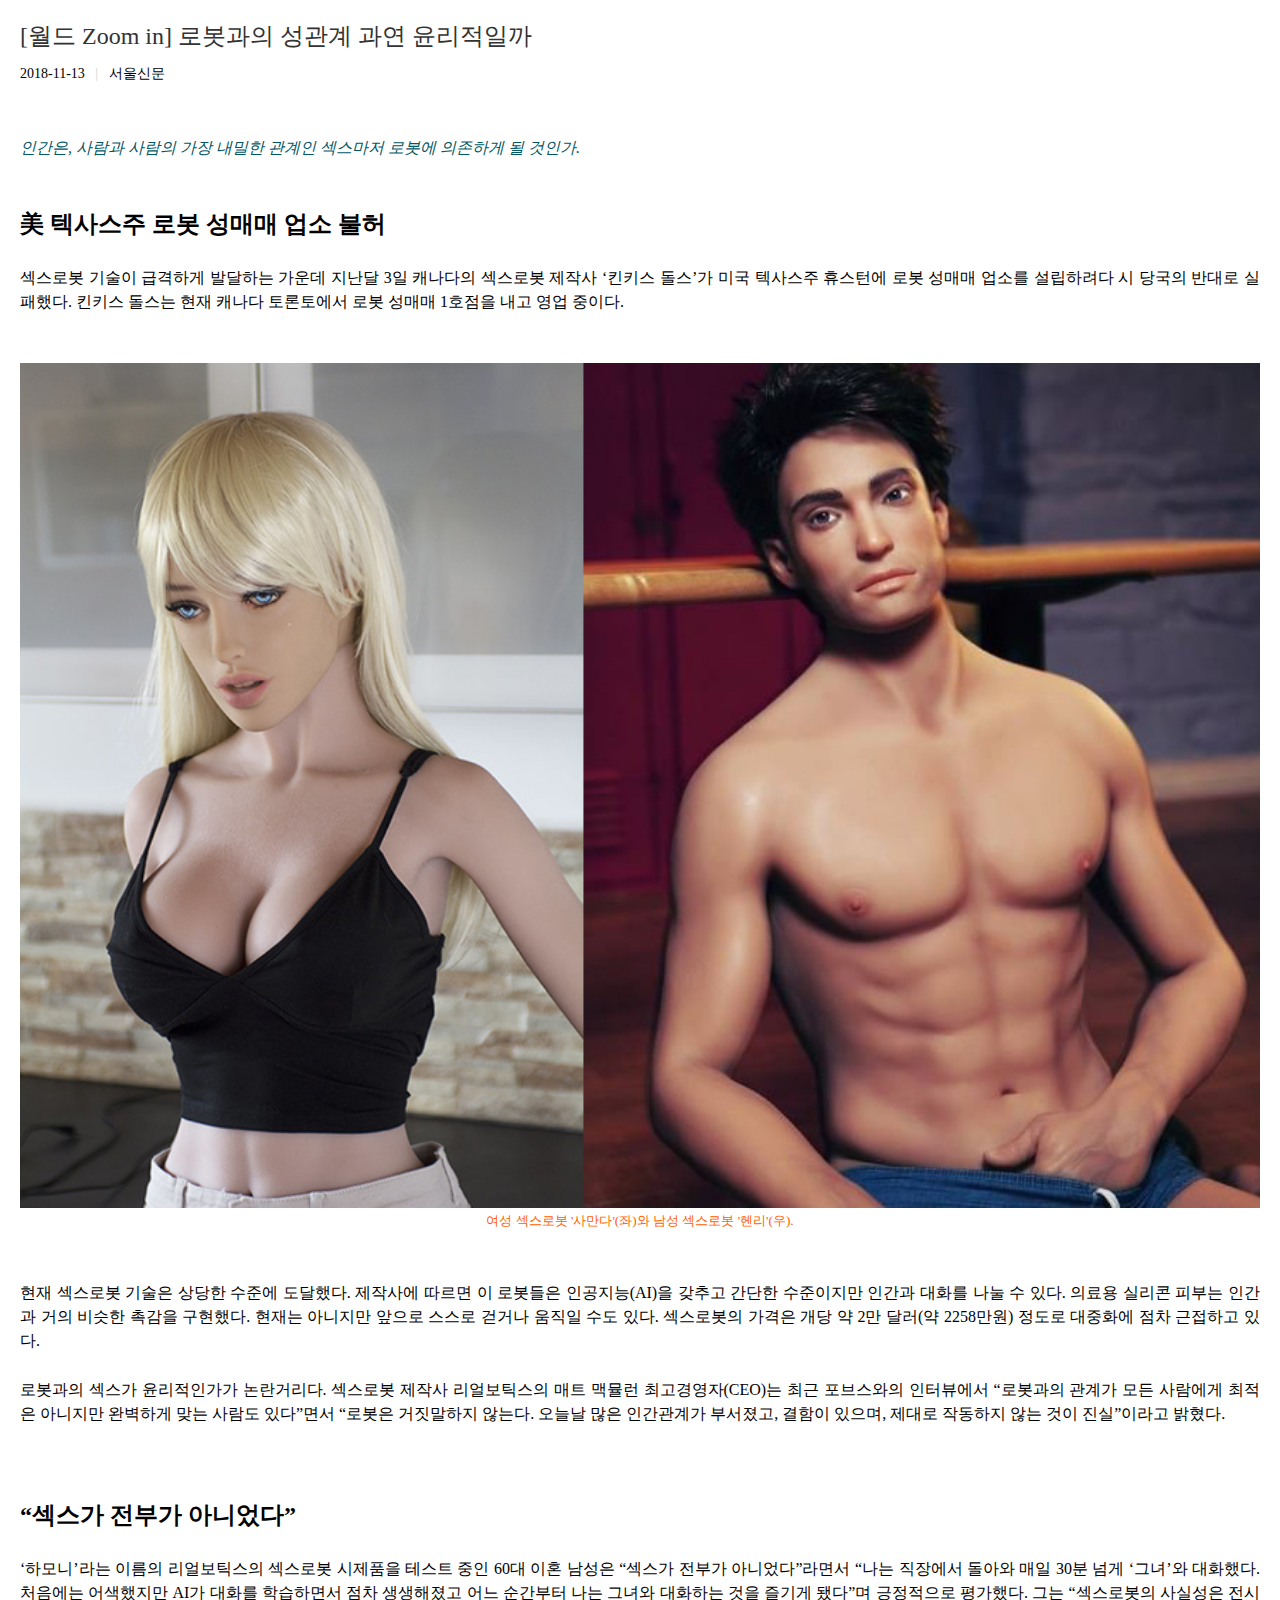
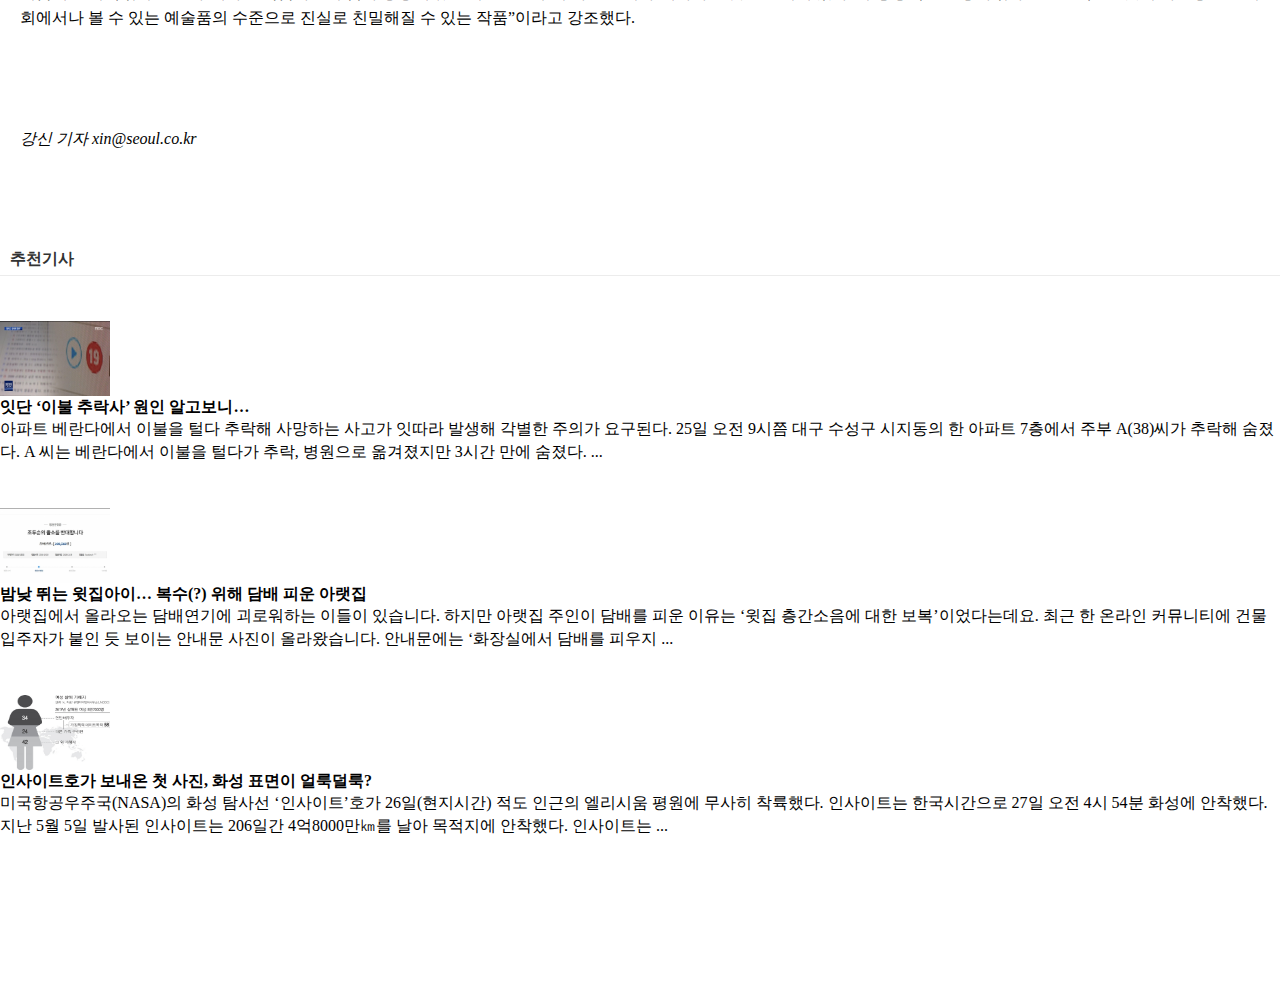
==== commit e7aefd58: "Updated" ====
--- a/index.htm
+++ b/index.htm
@@ -24,7 +24,7 @@
 
 <head>
   <meta http-equiv="Content-Type" content="text/html; charset=UTF-8">
-  <!--<base href="https://hcicom.github.io/mobile/">-->
+  <!--<base href="https://hcicomm.github.io/mobile/">-->
   <base href=".">
 
   <meta http-equiv="X-UA-Compatible" content="IE=edge,chrome=1">
@@ -36,7 +36,8 @@
   <link rel="stylesheet" href="./files/normalize.css">
   <link rel="stylesheet" href="./files/base.css">
   <link rel="stylesheet" href="./files/swiper.min.css">
-  <link rel="stylesheet" type="text/css" href="https://ssl.pstatic.net/static.news/pnews/resources/20181122_142240/css/news.css" /> <!-- 네이버 -->
+  <link rel="stylesheet" type="text/css" href="./files/newshome.css">
+  <!-- <link rel="stylesheet" type="text/css" href="https://ssl.pstatic.net/static.news/pnews/resources/20181122_142240/css/news.css" /> -->
   <script src="./files/modernizr-2.6.2.min.js"></script>
 
   <!--[if lt IE 9]>
@@ -163,36 +164,86 @@
   <div id="recom-story">
     <p class="tit">추천기사</p>
 
-    <div class="section_body" id="section_body" style="margin-left: 20px; margin-right: 20px;">
-      <ul class="type06">
+    <div class="_headline_content">
+
+      <ul class="offc_lst _headline_list">
+        <br><br>
         <li>
-          <dl><dt class="photo"><img src="./files/recom-1.jpg" width="106" height="72" alt="" style="border: 1px solid lightgray;"></dt>
-            <dt>잇단 ‘이불 추락사’ 원인 알고보니…</dt>
-            <span class="lede">아파트 베란다에서 이불을 털다 추락해 사망하는 사고가 잇따라 발생해 각별한 주의가 요구된다. 25일 오전 9시쯤 대구 수성구 시지동의 한 아파트 7층에서 주부 A(38)씨가 추락해 ...</span>
-            <span class="writing">KBS</span>
-          </dl>
+          <div class="offc_ct">
+            <div class="offc_content_box">
+              <div class="offc_content_img">
+                <img src="./files/recom-1.jpg" width="110" height="75" alt="">
+              </div>
+              <div class="offc_content_txt">
+                <strong class="title">잇단 ‘이불 추락사’ 원인 알고보니…</strong>
+                <p>아파트 베란다에서 이불을 털다 추락해 사망하는 사고가 잇따라 발생해 각별한 주의가 요구된다. 25일 오전 9시쯤 대구 수성구 시지동의 한 아파트 7층에서 주부 A(38)씨가 추락해 숨졌다. A 씨는 베란다에서 이불을 털다가 추락, 병원으로 옮겨졌지만 3시간 만에 숨졌다. ...</p>
+              </div><br><br>
+            </div>
+          </div>
         </li>
+
         <li>
-          <dl><dt class="photo"><img src="./files/recom-2.jpg" width="106" height="72" alt="" style="border: 1px solid lightgray;"></dt>
-            <dt>밤낮 뛰는 윗집아이… 복수(?) 위해 담배 피운 아랫집</dt>
-            <span class="lede">아랫집에서 올라오는 담배연기에 괴로워하는 이들이 있습니다. 하지만 아랫집 주인이 담배를 피운 이유는 ‘윗집 층간소음에 대한 보복’이었다는데요. 최근 한 온라인 커뮤니티에 ...</span>
-            <span class="writing">국민일보</span>
-          </dl>
+          <div class="offc_ct">
+            <div class="offc_content_box">
+              <div class="offc_content_img">
+                <img src="./files/recom-2.jpg" width="110" height="75" alt="">
+              </div>
+              <div class="offc_content_txt">
+                <strong class="title">밤낮 뛰는 윗집아이… 복수(?) 위해 담배 피운 아랫집</strong>
+                <p>아랫집에서 올라오는 담배연기에 괴로워하는 이들이 있습니다. 하지만 아랫집 주인이 담배를 피운 이유는 ‘윗집 층간소음에 대한 보복’이었다는데요. 최근 한 온라인 커뮤니티에 건물 입주자가 붙인 듯 보이는 안내문 사진이 올라왔습니다. 안내문에는 ‘화장실에서 담배를 피우지 ...</p>
+              </div><br><br>
+            </div>
+          </div>
         </li>
+
         <li>
-          <dl><dt class="photo"><img src="./files/recom-3.jpg" width="106" height="72" alt="" style="border: 1px solid lightgray;"></dt>
-            <dt>인사이트호가 보내온 첫 사진, 화성 표면이 얼룩덜룩?</dt>
-            <span class="lede">미국항공우주국(NASA)의 화성 탐사선 ‘인사이트’호가 26일(현지시간) 적도 인근의 엘리시움 평원에 무사히 착륙했다. 인사이트는 한국시간으로 27일 오전 4시 54분 화성에 ...</span>
-            <span class="writing">중앙일보</span>
-          </dl>
+          <div class="offc_ct">
+            <div class="offc_content_box">
+              <div class="offc_content_img">
+                <img src="./files/recom-3.jpg" width="110" height="75" alt="">
+              </div>
+              <div class="offc_content_txt">
+                <strong class="title">인사이트호가 보내온 첫 사진, 화성 표면이 얼룩덜룩?</strong>
+                <p>미국항공우주국(NASA)의 화성 탐사선 ‘인사이트’호가 26일(현지시간) 적도 인근의 엘리시움 평원에 무사히 착륙했다. 인사이트는 한국시간으로 27일 오전 4시 54분 화성에 안착했다. 지난 5월 5일 발사된 인사이트는 206일간 4억8000만㎞를 날아 목적지에 안착했다. 인사이트는 ...</p>
+              </div><br><br>
+            </div>
+          </div>
         </li>
+
       </ul>
     </div>
-
-    <br><br><br><br><br>
-
   </div>
 
+  <!-- <div class="section_body" id="section_body" style="margin-left: 20px; margin-right: 20px;">
+    <ul class="type06">
+      <li>
+        <dl><dt class="photo"><img src="./files/recom-1.jpg" width="106" height="72" alt="" style="border: 1px solid lightgray;"></dt>
+          <dt>잇단 ‘이불 추락사’ 원인 알고보니…</dt>
+          <span class="lede">아파트 베란다에서 이불을 털다 추락해 사망하는 사고가 잇따라 발생해 각별한 주의가 요구된다. 25일 오전 9시쯤 대구 수성구 시지동의 한 아파트 7층에서 주부 A(38)씨가 추락해 ...</span>
+          <span class="writing">KBS</span>
+        </dl>
+      </li>
+      <li>
+        <dl><dt class="photo"><img src="./files/recom-2.jpg" width="106" height="72" alt="" style="border: 1px solid lightgray;"></dt>
+          <dt>밤낮 뛰는 윗집아이… 복수(?) 위해 담배 피운 아랫집</dt>
+          <span class="lede">아랫집에서 올라오는 담배연기에 괴로워하는 이들이 있습니다. 하지만 아랫집 주인이 담배를 피운 이유는 ‘윗집 층간소음에 대한 보복’이었다는데요. 최근 한 온라인 커뮤니티에 ...</span>
+          <span class="writing">국민일보</span>
+        </dl>
+      </li>
+      <li>
+        <dl><dt class="photo"><img src="./files/recom-3.jpg" width="106" height="72" alt="" style="border: 1px solid lightgray;"></dt>
+          <dt>인사이트호가 보내온 첫 사진, 화성 표면이 얼룩덜룩?</dt>
+          <span class="lede">미국항공우주국(NASA)의 화성 탐사선 ‘인사이트’호가 26일(현지시간) 적도 인근의 엘리시움 평원에 무사히 착륙했다. 인사이트는 한국시간으로 27일 오전 4시 54분 화성에 ...</span>
+          <span class="writing">중앙일보</span>
+        </dl>
+      </li>
+    </ul>
+  </div> -->
+
+  <br><br><br><br><br>
+
+  </div>
+
 </body>
 
 </html>
--- a/files/newshome.css
+++ b/files/newshome.css
@@ -0,0 +1,156 @@
+@charset "UTF-8";.Ntype_scroll::before,.Ntype_scroll::after,.shortcut_btn_more:after,.shortcut .shortcut_btn_more:after,.shortcut_btn_edit:before,.shortcut_lyr-more .shortcut_lyr_inner,.shortcut_lyr-edit .shortcut_lyr_inner,.shortcut_item.is_new .shortcut_item_txt::after,.noimage::after,.pht,.wid7+.pht,.mov,.wid7+.mov,.r_ico.r_pht,.play_relation .r_ico.r_pht,.r_ico.r_vod,.r_mynews .r_ico.r_vod,.ico_play,.ico_notice,.smaller_size::after,.bigger_size::after,span.smaller_size::after,span.bigger_size::after,.topic_help,.topic_helplayer_close,.count_num .view_icon,.count_num .reply_icon,.graphic_news .viewer_tab .ico,.hn_range .hn_opt2 a>span,.hn_range .hn_opt2.on a>span,.hn_label.hn_date a::after,.hn_label.hn_time a::after,.hn_btns.hn_prev::after,.hn_btns.hn_next::after,span.hn_btns.hn_prev::after,span.hn_btns.hn_next::after,.hn_list_time:before,.history_box .u_pg_txt:after,a.u_pg_top::before,.u_pg_top::before,.no_rankdata_txt::before,.h2_area a h2::after,.h2_area_more::after,.h2_area_info,.h2_area_info_popup_close span,.commonlist_tx_reply::before,.commonlist_tx_visit::before,.r_more_stop p:before,.publisher_lst_naver,.publisher_lst_navernews,.publisher_lst_close:after,.r_pg_top,.home_sc::before,.hs_txt2:after,.follow_ico,.on>.follow_ico,.subscribe_ico::before,.subscribe.on .subscribe_ico::before,.subscribe.is_preparing .subscribe_ico::before,.offc_lst .subscribe_ico::before,.offc_lst .subscribe.on .subscribe_ico::before,.column_columnist .subscribe_ico::before,.column_topic .subscribe_ico::before,.column_columnist .subscribe.is_preparing .subscribe_ico::before,.column_topic .subscribe.is_preparing .subscribe_ico::before,.column_columnist .subscribe.on .subscribe_ico::before,.column_topic .subscribe.on .subscribe_ico::before,.press_journalist_profile .subscribe_ico::before,.press_journalist_profile .subscribe.on .subscribe_ico::before,.media_journalistcard .subscribe_ico::before,.media_journalistcard .subscribe.on .subscribe_ico::before,.media_journalistcard_recommend .subscribe_ico::before,.media_journalistcard_recommend .subscribe.on .subscribe_ico::before,.is_preparing>.subscribe_ico::before,.offc_lst .is_preparing>.subscribe_ico::before,.column_columnist .is_preparing>.subscribe_ico::before,.column_topic .is_preparing>.subscribe_ico::before,.press_journalist_profile .is_preparing>.subscribe_ico::before,.media_journalistcard .is_preparing>.subscribe_ico::before,.media_journalistcard_recommend .is_preparing>.subscribe_ico::before,.subscribe_guide_btn:after,.subscribe_guide_close:before,.r_end .ends_addition .spi_wrap .spi .sns_share,.error_msg h1::before,.chpr_all::after,.chpr_btn_close::before,.chpr_badge::before,.chpr_a[aria-checked="true"] .chpr_badge::before,.chpr_btn_reflesh::before,.chpr_btn_subscribe::before,.chpr_btn_confirm::before,.chpr_btn_confirm.disabled::before{background-image:url("https://ssl.pstatic.net/static.news/image/news/m/2018/11/20/1/sp_news_10.png");background-size:707px 669px}
+@media screen and (-webkit-min-device-pixel-ratio:1.5){.Ntype_scroll::before,.Ntype_scroll::after,.shortcut_btn_more:after,.shortcut .shortcut_btn_more:after,.shortcut_btn_edit:before,.shortcut_lyr-more .shortcut_lyr_inner,.shortcut_lyr-edit .shortcut_lyr_inner,.shortcut_item.is_new .shortcut_item_txt::after,.noimage::after,.pht,.wid7+.pht,.mov,.wid7+.mov,.r_ico.r_pht,.play_relation .r_ico.r_pht,.r_ico.r_vod,.r_mynews .r_ico.r_vod,.ico_play,.ico_notice,.smaller_size::after,.bigger_size::after,span.smaller_size::after,span.bigger_size::after,.topic_help,.topic_helplayer_close,.count_num .view_icon,.count_num .reply_icon,.graphic_news .viewer_tab .ico,.hn_range .hn_opt2 a>span,.hn_range .hn_opt2.on a>span,.hn_label.hn_date a::after,.hn_label.hn_time a::after,.hn_btns.hn_prev::after,.hn_btns.hn_next::after,span.hn_btns.hn_prev::after,span.hn_btns.hn_next::after,.hn_list_time:before,.history_box .u_pg_txt:after,a.u_pg_top::before,.u_pg_top::before,.no_rankdata_txt::before,.h2_area a h2::after,.h2_area_more::after,.h2_area_info,.h2_area_info_popup_close span,.commonlist_tx_reply::before,.commonlist_tx_visit::before,.r_more_stop p:before,.publisher_lst_naver,.publisher_lst_navernews,.publisher_lst_close:after,.r_pg_top,.home_sc::before,.hs_txt2:after,.follow_ico,.on>.follow_ico,.subscribe_ico::before,.subscribe.on .subscribe_ico::before,.subscribe.is_preparing .subscribe_ico::before,.offc_lst .subscribe_ico::before,.offc_lst .subscribe.on .subscribe_ico::before,.column_columnist .subscribe_ico::before,.column_topic .subscribe_ico::before,.column_columnist .subscribe.is_preparing .subscribe_ico::before,.column_topic .subscribe.is_preparing .subscribe_ico::before,.column_columnist .subscribe.on .subscribe_ico::before,.column_topic .subscribe.on .subscribe_ico::before,.press_journalist_profile .subscribe_ico::before,.press_journalist_profile .subscribe.on .subscribe_ico::before,.media_journalistcard .subscribe_ico::before,.media_journalistcard .subscribe.on .subscribe_ico::before,.media_journalistcard_recommend .subscribe_ico::before,.media_journalistcard_recommend .subscribe.on .subscribe_ico::before,.is_preparing>.subscribe_ico::before,.offc_lst .is_preparing>.subscribe_ico::before,.column_columnist .is_preparing>.subscribe_ico::before,.column_topic .is_preparing>.subscribe_ico::before,.press_journalist_profile .is_preparing>.subscribe_ico::before,.media_journalistcard .is_preparing>.subscribe_ico::before,.media_journalistcard_recommend .is_preparing>.subscribe_ico::before,.subscribe_guide_btn:after,.subscribe_guide_close:before,.r_end .ends_addition .spi_wrap .spi .sns_share,.error_msg h1::before,.chpr_all::after,.chpr_btn_close::before,.chpr_badge::before,.chpr_a[aria-checked="true"] .chpr_badge::before,.chpr_btn_reflesh::before,.chpr_btn_subscribe::before,.chpr_btn_confirm::before,.chpr_btn_confirm.disabled::before{background-image:url("https://ssl.pstatic.net/static.news/image/news/m/2018/11/20/1/sp_news_20.png")}
+
+.sc_offc_home{background-color:#efefef}
+.sc_offc_lst,.sc_offc_end,.responsive_wrap .offc_end_heading_box{padding-top:52px}
+
+.offc_lst .subscribe{position:relative;z-index:2000}
+
+.offc_lst .subscribe_ico::before{width:20px;height:20px;background-position:-580px -396px;vertical-align:top;margin-top:1px;margin-right:3.5px}
+.offc_lst .subscribe.on .subscribe_ico::before{width:20px;height:20px;background-position:-580px -426px}
+.offc_lst li[draggable="true"] .subscribe_ico::before{-webkit-transform:none;transform:none}
+
+.offc_lst .is_preparing>.subscribe_ico{color:#9fb1df}
+.offc_lst .is_preparing>.subscribe_ico::before{width:20px;height:20px;background-position:-580px -366px}
+
+.offc_heading_box .subscribe_guide{left:3px;bottom:32px;margin-left:-3px;z-index:2000}
+.offc_lst li[draggable="true"] .subscribe_guide{-webkit-transform:none!important;transform:none!important}
+
+.offc_end_heading_box+.media_end_head .media_end_head_title{margin-top:27px}
+.offc_end_heading_box+.media_end_head .media_end_head_top+.media_end_head_title{margin-top:0;padding-top:2px}
+
+.offc_end_heading_box+.media_end_head .media_end_head_top{margin-top:10px;min-height:18.5px}
+
+.offc_lst li{padding-top:5px;overflow:hidden}
+.offc_lst .offc_ct{position:relative;margin-bottom:5px;padding:0 15px 40px;border-top:0;background:#fff;font-family:HelveticaNeue-Light,AppleSDGothicNeo-Light,sans-serif}
+.offc_lst .offc_ct:after{position:absolute;top:-5px;right:0;left:0;width:100%;height:6px;background:url(https://ssl.pstatic.net/static.news/image/news/m/2016/01/26/newspaper_theme_top.png) repeat-x 0 100%;background-size:15px 6px;content:''}
+.offc_lst .offc_ct .offc_ct_wraplink{position:absolute;top:0;left:0;right:0;bottom:0}
+.offc_lst .offc_ct .offc_ct_wraplink:visited p{color:#959595}
+
+.offc_heading_box{padding:9px 0}
+.offc_heading_box h3{display:inline-block;height:32px;vertical-align:bottom}
+.offc_heading_box h3 img{display:block}
+@media(max-width:320px){.offc_heading_box h3 .offc_largelogo{position:relative;top:4.5px;margin:0 -1.5px 0 .5px;height:23.5px}
+}
+.offc_heading_box .info_wrap{display:inline-block;height:17px;margin-left:1px;margin-bottom:6px;vertical-align:bottom;font-size:14px;line-height:19px;color:#4c4c4c}
+.offc_heading_box .info_wrap em{color:#3f63bf;margin-left:3px}
+.offc_notice_box{margin:-6px 0 7px;font-size:12px;font-family:HelveticaNeue,AppleSDGothicNeo-Regular,sans-serif;color:#888;letter-spacing:-1px;line-height:16px}
+.additional_offc{display:inline-block;vertical-align:bottom}
+.additional_offc a{position:relative;z-index:2000;display:inline-block}
+.additional_offc::before{content:'';display:inline-block;width:1px;height:9px;margin:0 3px 9px 2px;vertical-align:bottom;background-color:#d9d9d9}
+.additional_offc img{vertical-align:bottom}
+.offc_content_box{border-bottom:1px solid #e5e5e5;padding:4px 0 21px}
+.offc_content_box:before,.offc_content_box:after{content:"";display:table}
+.offc_content_box:after{clear:both}
+.offc_content_img{position:relative;float:left;margin-right:15px}
+.offc_content_img img{vertical-align:top}
+.offc_content_img:after{position:absolute;top:0;left:0;right:0;bottom:0;display:block;border:1px solid rgba(0,0,0,0.08);content:''}
+.offc_content_img+.offc_content_txt .title{display:-webkit-box;overflow:hidden;text-overflow:ellipsis;-webkit-line-clamp:2;-webkit-box-orient:vertical;white-space:normal}
+.offc_content_img+.offc_content_txt p{display:-webkit-box;overflow:hidden;text-overflow:ellipsis;-webkit-line-clamp:2;-webkit-box-orient:vertical}
+.offc_content_txt{overflow:hidden;letter-spacing:-1px}
+.offc_content_txt.offc_content_eng{letter-spacing:0}
+.offc_content_txt .title{overflow:hidden;text-overflow:ellipsis;white-space:nowrap;display:block;margin-bottom:4px;font-family:HelveticaNeue-Medium,AppleSDGothicNeo-Medium,sans-serif;font-size:17px;font-weight:normal;line-height:20px;color:#222}
+html[data-useragent*="Windows"] .offc_content_txt .title{margin-bottom:3px;padding-bottom:2px}
+.offc_content_txt p{display:-webkit-box;overflow:hidden;text-overflow:ellipsis;-webkit-line-clamp:3;-webkit-box-orient:vertical;font-size:15px;line-height:20px;color:#666}
+.offc_drag_ctrl{position:absolute;top:5px;right:0;position:absolute;padding:14px;z-index:10;border:0;background:0}
+.offc_drag_ctrl::before{content:'';display:block;width:9px;height:13px;background-position:-698px -148px}
+.offc_ct_subscribeinfo{position:absolute;bottom:3px;left:15px;z-index:2000;padding-bottom:5px;font-size:0}
+.sortable-fallback{opacity:1!important}
+.sortable-fallback .offc_ct{box-shadow:0 -1px 5px 1px rgba(0,0,0,0.25)}
+.sc_offc_lst{font-family:HelveticaNeue-Light,AppleSDGothicNeo-Light,sans-serif;letter-spacing:-1px;background-color:#efefef;overflow:hidden}
+.sc_offc_lst>.offc_cal{background-color:#fff;letter-spacing:0}
+.sc_offc_lst_eng .newspaper_wrp{letter-spacing:0}
+
+.offc_empty_alert{height:72px;padding:18px 0 0;border-bottom:1px solid #e5e5e5;font-family:HelveticaNeue-Light,AppleSDGothicNeo-Light,sans-serif;font-size:14px;text-align:center;line-height:17px;letter-spacing:-1px;color:#a3a3a3}
+.offc_page_empty_alert{padding:74px 0 71px;font-family:HelveticaNeue-Light,AppleSDGothicNeo-Light,sans-serif;font-size:16px;text-align:center;line-height:22px;letter-spacing:-1px;color:#666;background-color:#fff}
+.offc_page_empty_alert:before{display:block;margin:0 auto 17px;content:'';width:61px;height:61px;background-position:-487px -168px}
+.sc_offc_home .offc_page_empty_alert{position:relative;margin-top:5px;margin-bottom:5px}
+.sc_offc_home .offc_page_empty_alert:after{position:absolute;top:-5px;right:0;left:0;width:100%;height:6px;background:url(https://ssl.pstatic.net/static.news/image/news/m/2016/01/26/newspaper_theme_top.png) repeat-x 0 100%;background-size:15px 6px;content:''}
+.sc_offc_lst .offc_page_empty_alert{padding:100px 0 114px;border-bottom:1px solid #e9ecef}
+
+.tv_cal .offc_day,.calendar{position:relative;padding:7px 15px 0;text-align:center}
+.office_header ~ #ct .tv_cal .offc_day,.office_header ~ #ct .calendar{padding-top:0}
+
+.sc_offc_lst .ico_cal{margin-top:11px}
+
+.offc_cal{position:relative;padding-top:4px;padding-bottom:2px;background-color:#efefef;text-align:center;-webkit-tap-highlight-color:transparent}
+.sc_offc_lst .offc_cal{padding-top:0;padding-bottom:0}
+.offc_cal .today{display:inline-block;vertical-align:top;padding:0 15px;-webkit-tap-highlight-color:rgba(0,0,0,0.25)}
+.offc_cal .cal_b .today{display:block;padding:0 0 1px}
+.offc_cal .cal_prev_btn{top:12px;left:50%;margin-left:-114px;padding:0;-webkit-tap-highlight-color:rgba(0,0,0,0.25)}
+.sc_offc_lst .offc_cal .cal_prev_btn{top:7px}
+.offc_cal .cal_prev_btn span{width:27px;height:27px;background-position:-266px -558px;margin:0}
+.offc_cal .cal_prev_btn.dim span{width:27px;height:27px;background-position:-155px -558px}
+.offc_cal .cal_next_btn{top:12px;right:50%;margin-right:-114px;padding:0;-webkit-tap-highlight-color:rgba(0,0,0,0.25)}
+.sc_offc_lst .offc_cal .cal_next_btn{top:7px}
+.offc_cal .cal_next_btn span{width:27px;height:27px;background-position:-229px -558px;margin:0}
+.offc_cal .cal_next_btn.dim span{width:27px;height:27px;background-position:-192px -558px}
+
+.sc_offc_home .cal .cal_prev_btn{top:7px}
+
+.sc_offc_home .cal .cal_next_btn{top:7px}
+
+@media(min-width:768px) and (orientation:portrait){body .sc_offc_end .ends_addition,body .media_end_head_title ~ .section_list_box .section_list_box_inner{padding-left:9.6%;padding-right:9.6%}
+}
+@media(min-width:1024px){body .sc_offc_end .ends_addition,body .media_end_head_title ~ .section_list_box .section_list_box_inner{padding-left:15.8%;padding-right:15.8%}
+}
+
+@media(min-width:768px) and (orientation:portrait){.responsive_wrap .plusinfo,.sc_offc_end .plusinfo{margin-left:9.6%;margin-right:9.6%}
+}
+@media(min-width:1024px){.responsive_wrap .plusinfo,.sc_offc_end .plusinfo{margin-left:15.8%;margin-right:15.8%}
+}
+@media(min-width:768px) and (orientation:portrait){.responsive_wrap .newsct_body,.responsive_wrap .u_cbox,.responsive_wrap .more_news2 h4,.responsive_wrap .more_news2 .type1,.responsive_wrap .more_news2 .type2,.responsive_wrap .more_news2 .type3,.responsive_wrap ul.photo3,.responsive_wrap .recommend-news-ct__heading,.responsive_wrap .recommend-news-ct__lst,.responsive_wrap .recommend-news-ct_info,.responsive_wrap .section_list_box_inner,.responsive_wrap .r_tab_wrap,.responsive_wrap .commonlist li,.responsive_wrap .topic .r_news_rank li,.responsive_wrap .topic_time_wrap,.sc_offc_end .newsct_body,.sc_offc_end .u_cbox,.sc_offc_end .more_news2 h4,.sc_offc_end .more_news2 .type1,.sc_offc_end .more_news2 .type2,.sc_offc_end .more_news2 .type3,.sc_offc_end ul.photo3,.sc_offc_end .recommend-news-ct__heading,.sc_offc_end .recommend-news-ct__lst,.sc_offc_end .recommend-news-ct_info,.sc_offc_end .section_list_box_inner,.sc_offc_end .r_tab_wrap,.sc_offc_end .commonlist li,.sc_offc_end .topic .r_news_rank li,.sc_offc_end .topic_time_wrap{padding-left:9.6%;padding-right:9.6%}
+}
+@media(min-width:1024px){.responsive_wrap .newsct_body,.responsive_wrap .u_cbox,.responsive_wrap .more_news2 h4,.responsive_wrap .more_news2 .type1,.responsive_wrap .more_news2 .type2,.responsive_wrap .more_news2 .type3,.responsive_wrap ul.photo3,.responsive_wrap .recommend-news-ct__heading,.responsive_wrap .recommend-news-ct__lst,.responsive_wrap .recommend-news-ct_info,.responsive_wrap .section_list_box_inner,.responsive_wrap .r_tab_wrap,.responsive_wrap .commonlist li,.responsive_wrap .topic .r_news_rank li,.responsive_wrap .topic_time_wrap,.sc_offc_end .newsct_body,.sc_offc_end .u_cbox,.sc_offc_end .more_news2 h4,.sc_offc_end .more_news2 .type1,.sc_offc_end .more_news2 .type2,.sc_offc_end .more_news2 .type3,.sc_offc_end ul.photo3,.sc_offc_end .recommend-news-ct__heading,.sc_offc_end .recommend-news-ct__lst,.sc_offc_end .recommend-news-ct_info,.sc_offc_end .section_list_box_inner,.sc_offc_end .r_tab_wrap,.sc_offc_end .commonlist li,.sc_offc_end .topic .r_news_rank li,.sc_offc_end .topic_time_wrap{padding-left:15.8%;padding-right:15.8%}
+}
+
+@media(min-width:768px) and (orientation:portrait){.responsive_wrap .h2_area .h2_area_inner,.responsive_wrap .nbd_im_w,.responsive_wrap .end_photo_org,.responsive_wrap .newsct_body .img_desc,.responsive_wrap .video_area,.responsive_wrap .cardnews_section,.responsive_wrap .newsct_body #spiLayer,.responsive_wrap .topic .r_news_rank li,.sc_offc_end .h2_area .h2_area_inner,.sc_offc_end .nbd_im_w,.sc_offc_end .end_photo_org,.sc_offc_end .newsct_body .img_desc,.sc_offc_end .video_area,.sc_offc_end .cardnews_section,.sc_offc_end .newsct_body #spiLayer,.sc_offc_end .topic .r_news_rank li{margin-left:0;margin-right:0}
+}
+@media(min-width:1024px){.responsive_wrap .h2_area .h2_area_inner,.responsive_wrap .nbd_im_w,.responsive_wrap .end_photo_org,.responsive_wrap .newsct_body .img_desc,.responsive_wrap .video_area,.responsive_wrap .cardnews_section,.responsive_wrap .newsct_body #spiLayer,.responsive_wrap .topic .r_news_rank li,.sc_offc_end .h2_area .h2_area_inner,.sc_offc_end .nbd_im_w,.sc_offc_end .end_photo_org,.sc_offc_end .newsct_body .img_desc,.sc_offc_end .video_area,.sc_offc_end .cardnews_section,.sc_offc_end .newsct_body #spiLayer,.sc_offc_end .topic .r_news_rank li{margin-left:0;margin-right:0}
+}
+
+@media(min-width:768px) and (orientation:portrait){.responsive_wrap ul.photo3,.sc_offc_end ul.photo3{margin-left:-6px;margin-right:-6px}
+}
+@media(min-width:1024px){.responsive_wrap ul.photo3,.sc_offc_end ul.photo3{margin-left:-6px;margin-right:-6px}
+}
+@media(min-width:768px) and (orientation:portrait){.offc_end_heading_box{padding-left:9.6%;padding-right:9.6%}
+}
+@media(min-width:1024px){.offc_end_heading_box{padding-left:15.8%;padding-right:15.8%}
+}
+@media(min-width:768px) and (orientation:portrait){.offc_end_heading_date{left:9.6%}
+}
+@media(min-width:1024px){.offc_end_heading_date{left:15.8%}
+}
+@media(min-width:768px) and (orientation:portrait){.offc_end_heading_navi,.media_end_head_info .tab{right:9.6%}
+}
+@media(min-width:1024px){.offc_end_heading_navi,.media_end_head_info .tab{right:15.8%}
+}
+@media(min-width:768px) and (orientation:portrait){.offc_header_wrp.is_end .header_ico_back{left:9.6%}
+}
+@media(min-width:1024px){.offc_header_wrp.is_end .header_ico_back{left:15.8%}
+}
+@media(min-width:768px) and (orientation:portrait){.offc_header_wrp.is_end .header_ico_publisher_lst{right:9.6%}
+}
+@media(min-width:1024px){.offc_header_wrp.is_end .header_ico_publisher_lst{right:15.8%}
+}
+@media(min-width:768px) and (orientation:portrait){.offc_end_heading_box::after{right:0;left:0}
+
+@media(min-width:1024px){.offc_end_heading_box::after{right:0;left:0}
+
+@media(min-width:768px) and (orientation:portrait){body .r_hotissue.news .hd_fixed .paper,.r_end .responsive_wrap .offc_end_heading_navi,.offc_header_wrp.is_end .header_ico_publisher_lst{right:50%;-webkit-transform:translateX(310px);transform:translateX(310px)}
+}
+@media(min-width:1024px){body .r_hotissue.news .hd_fixed .paper,.r_end .responsive_wrap .offc_end_heading_navi,.offc_header_wrp.is_end .header_ico_publisher_lst{right:50%;-webkit-transform:translateX(310px);transform:translateX(310px)}
+}
+@media(min-width:768px) and (orientation:portrait){body .r_hotissue.news .hd_fixed .naver,.r_end .responsive_wrap .offc_end_heading_date,.offc_header_wrp.is_end .header_ico_back{left:50%;-webkit-transform:translateX(-310px);transform:translateX(-310px)}
+}
+@media(min-width:1024px){body .r_hotissue.news .hd_fixed .naver,.r_end .responsive_wrap .offc_end_heading_date,.offc_header_wrp.is_end .header_ico_back{left:50%;-webkit-transform:translateX(-310px);transform:translateX(-310px)}
+}
+
+@media(min-width:768px) and (orientation:portrait){body .channel_float .channel_back,body .sh_info::before,body .offc_lst .offc_ct_subscribeinfo,body .r_hotissue .hd_fixed .naver,body .r_hotissue .hd_fixed .news,body .r_hotissue .group_tit,body .r_hotissue .timeline_wrp .lst_hissue:before,body .bundle .bundle_naver,body .bundle .bundle_back,body .header_ico_back,body .editorial_today .today_editorial_btn.prev,body .cartoon_cartoon .cartoon_btns .cartoon_btn.prev,body .today_info .today_btn.prev,body .press_cartoon_btn.prev,body .press_newsflash_tx{left:17.4%}
+}
+@media(min-width:1024px){body .channel_float .channel_back,body .sh_info::before,body .offc_lst .offc_ct_subscribeinfo,body .r_hotissue .hd_fixed .naver,body .r_hotissue .hd_fixed .news,body .r_hotissue .group_tit,body .r_hotissue .timeline_wrp .lst_hissue:before,body .bundle .bundle_naver,body .bundle .bundle_back,body .header_ico_back,body .editorial_today .today_editorial_btn.prev,body .cartoon_cartoon .cartoon_btns .cartoon_btn.prev,body .today_info .today_btn.prev,body .press_cartoon_btn.prev,body .press_newsflash_tx{left:17.4%}
+}
+@media(min-width:768px) and (orientation:portrait){body .notice_subscribe_close,body .factcheck_msg_close,body .sh_info::before,body .r_cluster .r_group_rgt a.r_news_drw+.ico_cmt.cmt,body .r_cluster .r_group_rgt a.r_news_drw+.r_cmt,body .r_cluster .ico_cmt.cmt,body .r_cluster .r_cmt,body .economy_submenu .ico_cmt.cmt,body .economy_submenu .r_cmt,body .r_hotissue .hd_fixed .spi_sns_share,body .r_hotissue .group_tit,body .r_hotissue .banner_area h1 a.btn_pre_news,body .bundle .bundle_share,body .header_ico_publisher_lst,body .h2_area a h2:after,body .editorial_today .today_editorial_btn.next,body .editorial_press .press_topic .topic_btn_article,body .issue_issue .pg,body .cartoon_cartoon .cartoon_btns .cartoon_btn.next,body .today_info .today_btn.next,body .opinion_title_wrap .opinion_sort,body .more_news>h4 a::after,body .press_cartoon_btn.next,body .press_newsflash_tx,body .press_maintitle_more,body .quick_link_press .press_total_num,body .offc_drag_ctrl{right:17.4%}
+}
+@media(min-width:1024px){body .notice_subscribe_close,body .factcheck_msg_close,body .sh_info::before,body .r_cluster .r_group_rgt a.r_news_drw+.ico_cmt.cmt,body .r_cluster .r_group_rgt a.r_news_drw+.r_cmt,body .r_cluster .ico_cmt.cmt,body .r_cluster .r_cmt,body .economy_submenu .ico_cmt.cmt,body .economy_submenu .r_cmt,body .r_hotissue .hd_fixed .spi_sns_share,body .r_hotissue .group_tit,body .r_hotissue .banner_area h1 a.btn_pre_news,body .bundle .bundle_share,body .header_ico_publisher_lst,body .h2_area a h2:after,body .editorial_today .today_editorial_btn.next,body .editorial_press .press_topic .topic_btn_article,body .issue_issue .pg,body .cartoon_cartoon .cartoon_btns .cartoon_btn.next,body .today_info .today_btn.next,body .opinion_title_wrap .opinion_sort,body .more_news>h4 a::after,body .press_cartoon_btn.next,body .press_newsflash_tx,body .press_maintitle_more,body .quick_link_press .press_total_num,body .offc_drag_ctrl{right:17.4%}
+}
